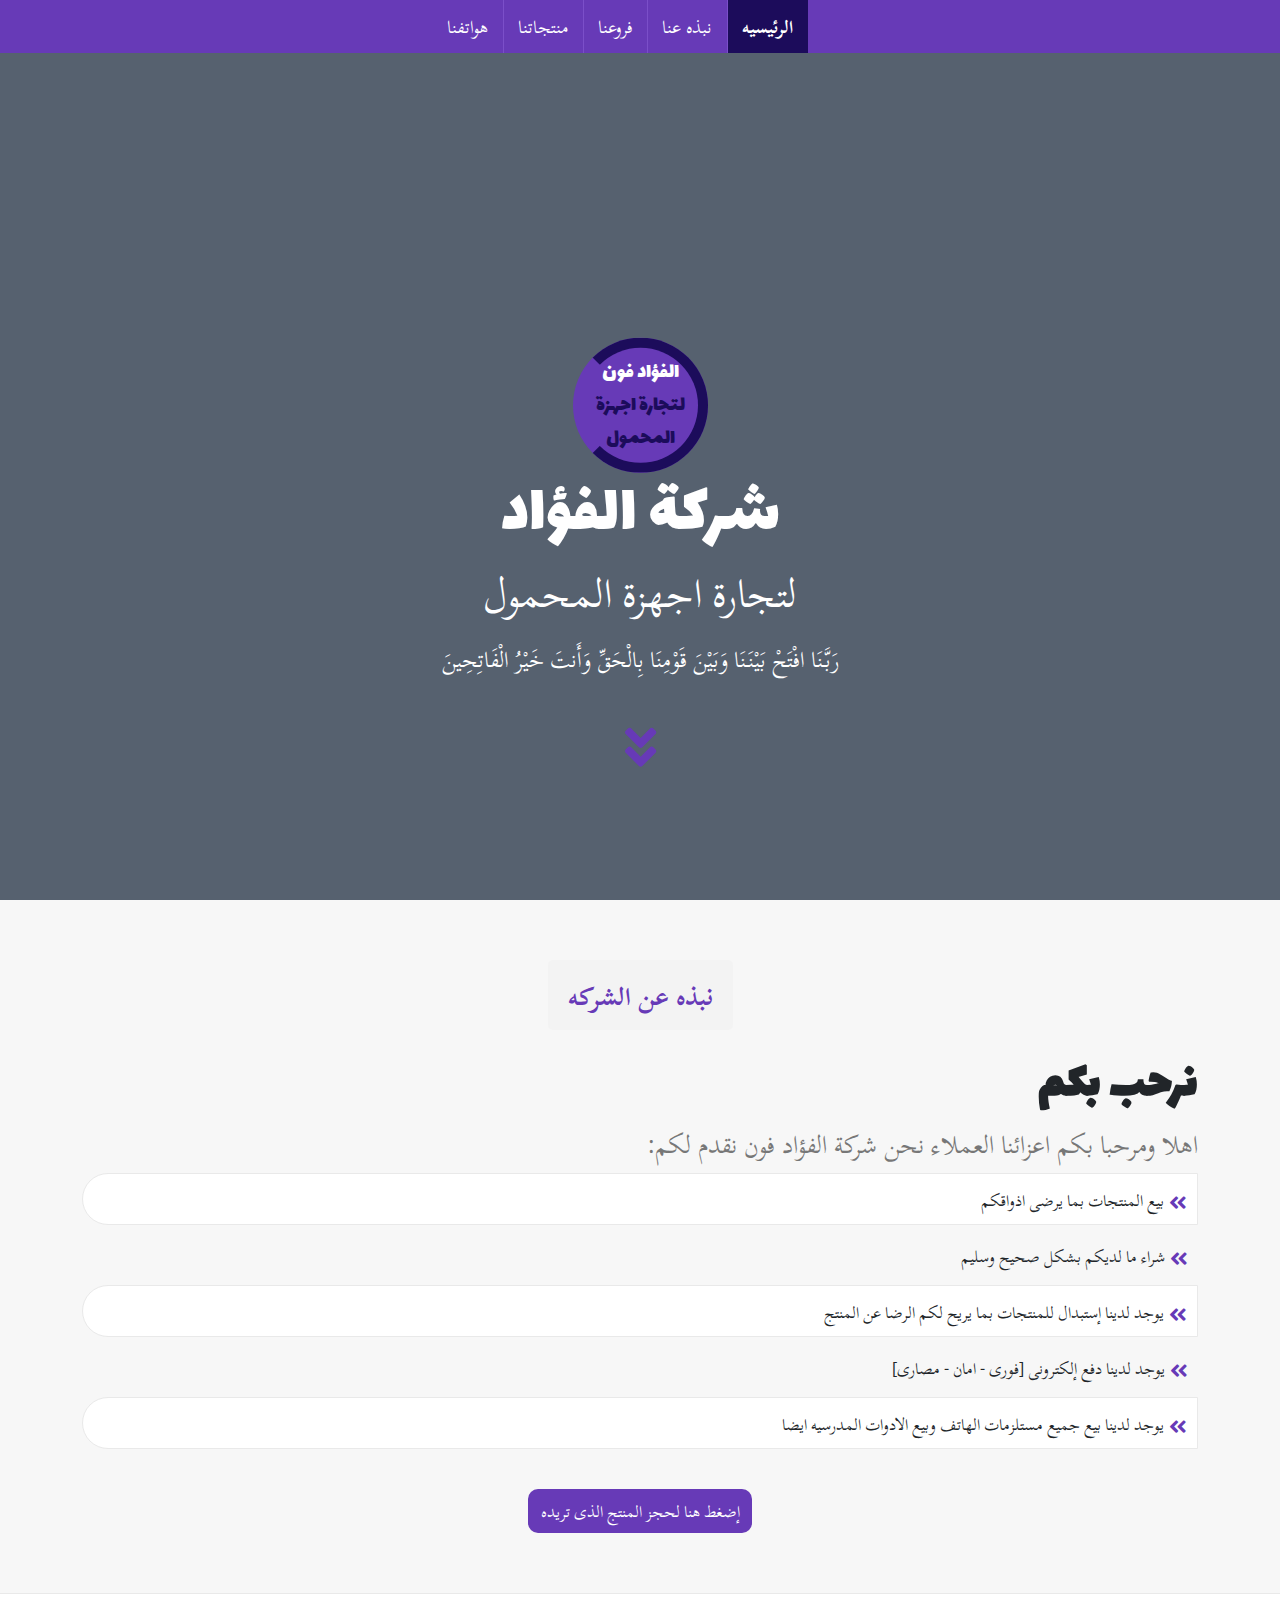
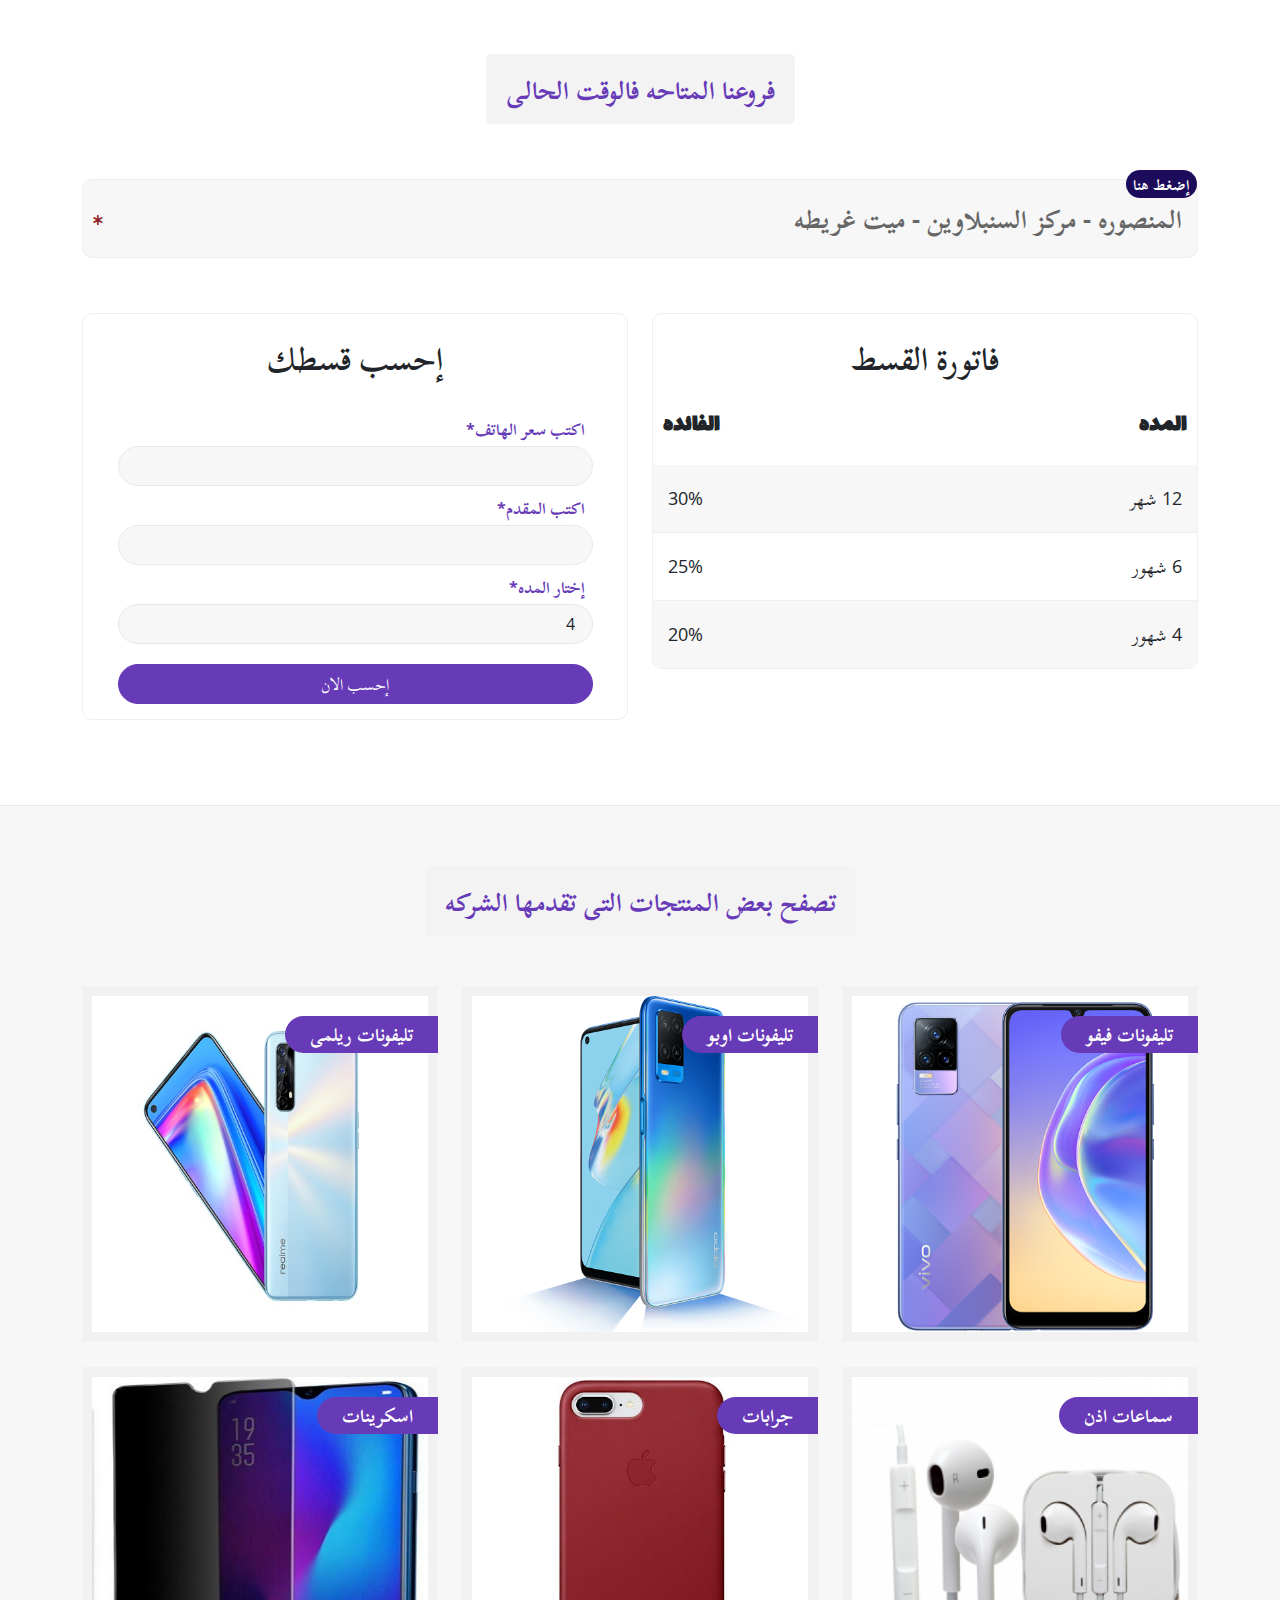
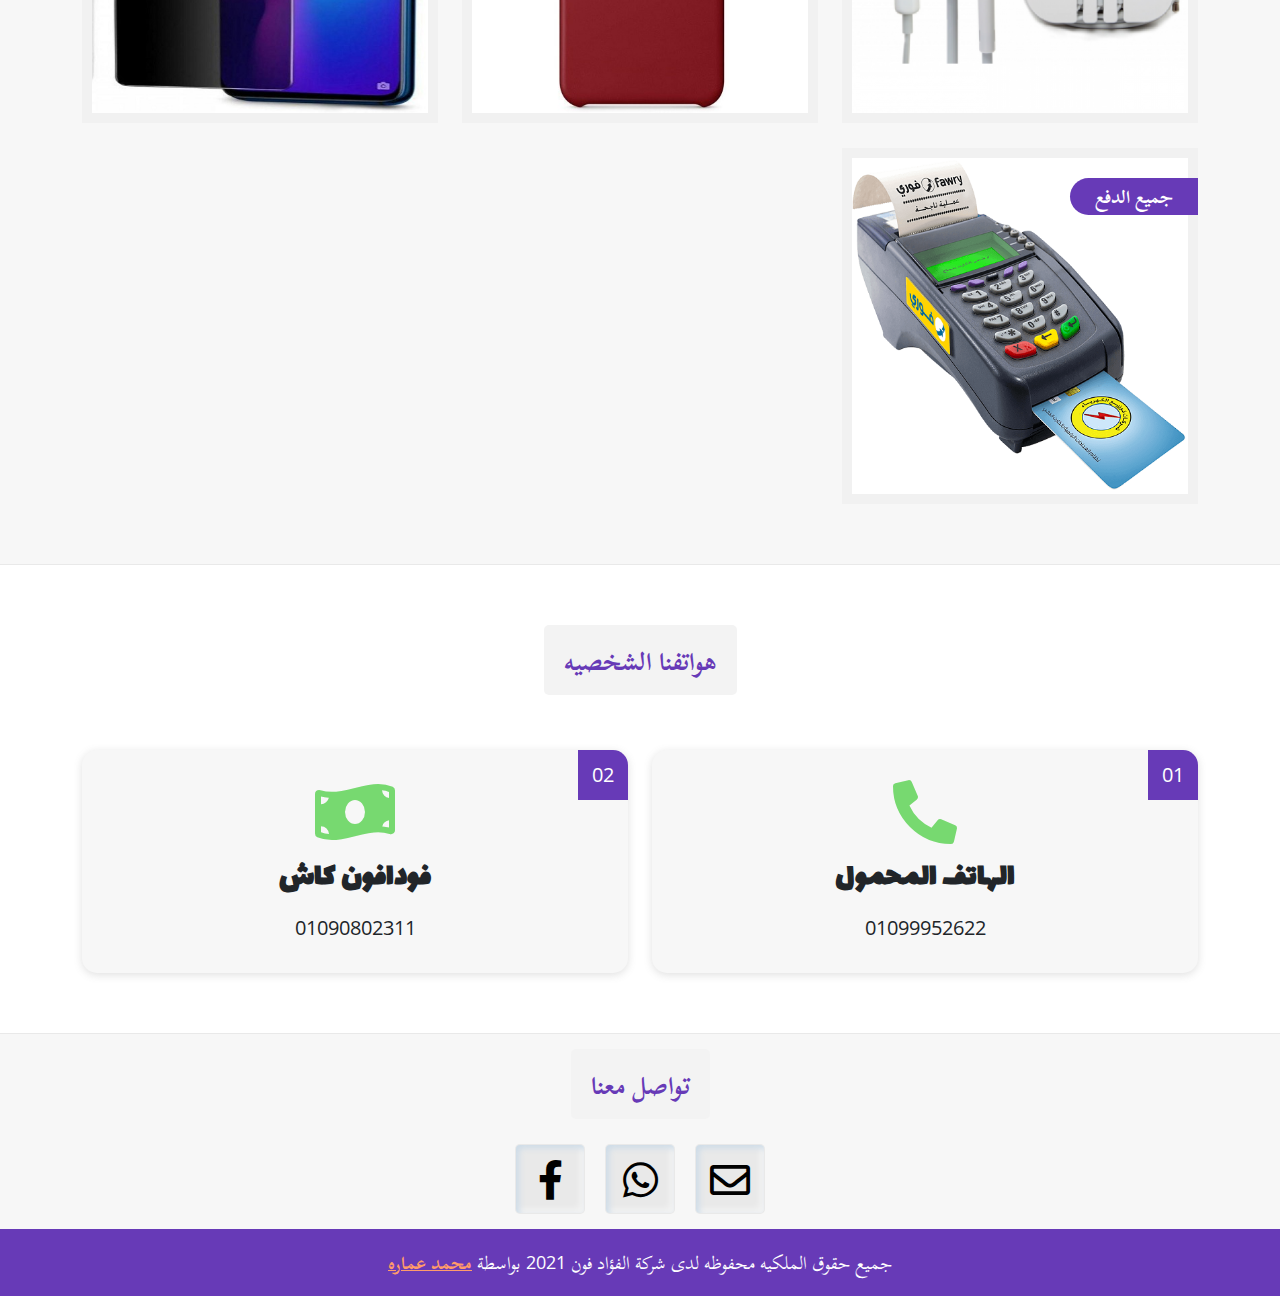
==== index.html @ 946c5b8e "Update index.html" ====
<!DOCTYPE html>
<html lang="en">

<head>
  <meta charset="UTF-8" />
  <meta http-equiv="X-UA-Compatible" content="IE=edge" />
  <meta name="viewport" content="width=device-width, initial-scale=1.0" />
  <title>شركة الفؤاد فون لتجارة اجهزه المحمول</title>
  <link rel="shortcut icon" href="img/logo.jpeg" />
  <!-- Arabic Font -->
  <link rel="stylesheet" href="https://fonts.googleapis.com/css2?family=Lalezar&display=swap" />
  <link rel="stylesheet" href="https://fonts.googleapis.com/css2?family=Scheherazade+New&display=swap" />
  <!-- English Font -->
  <link rel="stylesheet" href="https://fonts.googleapis.com/css2?family=Open+Sans&display=swap" />
  <link rel="stylesheet" href="css/all.css" />
  <link rel="stylesheet" href="css/bootstrap.min.css" />
  <link rel="stylesheet" href="css/style.css" />
  <link rel="stylesheet" href="css/media.css" />
</head>

<body>
  <!-- Start Navbar -->
  <nav class="navbar navbar-expand-lg navbar-dark bg-dark fixed-top">
    <div class="container">
      <button class="navbar-toggler" type="button" data-bs-toggle="collapse" data-bs-target="#navbarNav"
        aria-controls="navbarNav" aria-expanded="false" aria-label="Toggle navigation">
        <span class="navbar-toggler-icon"></span>
      </button>
      <a class="navbar-brand" href="index.php"><img src="img/logo.jpeg" /></a>
      <div class="collapse navbar-collapse" id="navbarNav">
        <ul class="navbar-nav mx-auto">
          <li class="nav-item">
            <a class="nav-link active" href="#home">الرئيسيه</a>
          </li>
          <li class="nav-item">
            <a class="nav-link" href="#about">نبذه عنا</a>
          </li>
          <li class="nav-item">
            <a class="nav-link" href="#branch">فروعنا</a>
          </li>
          <li class="nav-item">
            <a class="nav-link" href="#products">منتجاتنا</a>
          </li>
          <li class="nav-item">
            <a class="nav-link" href="#myphone">هواتفنا</a>
          </li>
        </ul>
      </div>
    </div>
  </nav>
  <!-- End Navbar -->
  <!-- Start Header -->
  <div id="home" class="header">
    <div class="container">
      <div class="info text-center">
        <div class="img-header">
          <div>
            <span>الفؤاد فون</span>
            <span>لتجارة اجهزة المحمول</span>
          </div>
        </div>
        <div class="text-header">
          <h3>شركة الفؤاد</h3>
          <p>لتجارة اجهزة المحمول</p>
          <span>رَبَّنَا افْتَحْ بَيْنَنَا وَبَيْنَ قَوْمِنَا بِالْحَقِّ وَأَنتَ خَيْرُ الْفَاتِحِينَ</span>
        </div>
        <a href="#about" class="go-down">
          <i class="fas fa-angle-double-down fa-2x"></i>
        </a>
      </div>
    </div>
  </div>
  <!-- End Header -->
  <!-- Start About -->
  <div class="about" id="about">
    <div class="container">
      <h2 class="main-heading">نبذه عن الشركه</h2>
      <div class="info-content text-right">
        <h1>نرحب بكم</h1>
        <p>اهلا ومرحبا بكم اعزائنا العملاء نحن شركة الفؤاد فون نقدم لكم:</p>
        <ul class="list-unstyled list-info">
          <li>بيع المنتجات بما يرضى اذواقكم</li>
          <li>شراء ما لديكم بشكل صحيح وسليم</li>
          <li>يوجد لدينا إستبدال للمنتجات بما يريح لكم الرضا عن المنتج</li>
          <li>يوجد لدينا دفع إلكترونى [فورى - امان - مصارى]</li>
          <li>يوجد لدينا بيع جميع مستلزمات الهاتف وبيع الادوات المدرسيه ايضا</li>
        </ul>
      </div>
      <a href="https://docs.google.com/forms/d/e/1FAIpQLSd1qbqi8Q9eZBNMIl7Qrfr753B_49ZrsvoBJMs-j_w_aINzaA/viewform" target="_blank">إضغط هنا لحجز المنتج الذى تريده</a>
    </div>
  </div>
  <!-- End About -->
  <!-- Start Branch -->
  <div class="branch" id="branch">
    <div class="container">
      <h2 class="main-heading">فروعنا المتاحه فالوقت الحالى</h2>
      <div class="link">
        <a href="https://goo.gl/maps/FKFVZFaXJGB1z1bD8" target="_blank">
          <p class="text-right">المنصوره - مركز السنبلاوين - ميت غريطه</p>
        </a>
      </div>
      <div class="price text-center">
        <div class="row">
          <div class="col-xs-12 col-md-6 col-lg-6">
            <div class="box">
              <h2>فاتورة القسط</h2>
              <div class="price-info">
                <p>المده</p>
                <p>الفائده</p>
              </div>
              <div class="datials-info-price">
                <div class="div">
                  <p>12 شهر</p>
                  <p>30%</p>
                </div>
                <div class="div">
                  <p>6 شهور</p>
                  <p>25%</p>
                </div>
                <div class="div">
                  <p>4 شهور</p>
                  <p>20%</p>
                </div>
              </div>
            </div>
          </div>
          <div class="col-xs-12 col-md-6 col-lg-6">
            <div class="box">
              <h2>إحسب قسطك</h2>
              <form class="form" id="load-form">
                <div class="input-resultes">
                  <label>اكتب سعر الهاتف*</label>
                  <input type="text" maxlength="5" id="amount" autocomplete="off" required />
                </div>
                <div class="input-resultes">
                  <label>اكتب المقدم*</label>
                  <input type="text" id="price" autocomplete="off" required />
                </div>
                <div class="input-resultes">
                  <label>إختار المده*</label>
                  <select class="form-select" id="month">
                    <option value="4">4</option>
                    <option value="6">6</option>
                    <option value="12">12</option>
                  </select>
                </div>
                <div class="input-resultes none">
                  <label>الفائده</label>
                  <input type="text" id="rate" value="">
                </div>
                <div class="input-resultes">
                  <input type="submit" onclick="computeResults()" value="إحسب الان" />
                  <span id="msguser"></span>
                  <span id="rate-content"></span>
                </div>
              </form>
            </div>
          </div>
        </div>
      </div>
    </div>
  </div>
  <!-- End Branch -->
  <!-- Start Products -->
  <div class="products" id="products">
    <div class="container">
      <h2 class="main-heading">تصفح بعض المنتجات التى تقدمها الشركه</h2>
      <div class="row">
        <div class="col-xs-12 col-md-6 col-lg-4">
          <a href="vivo.html">
            <div class="box">
              <span>تليفونات فيفو</span>
              <img src="img/pro01.png" />
            </div>
          </a>
        </div>
        <div class="col-xs-12 col-md-6 col-lg-4">
          <a href="oppo.html">
            <div class="box">
              <span>تليفونات اوبو</span>
              <img src="img/pro02.png" />
            </div>
          </a>
        </div>
        <div class="col-xs-12 col-md-6 col-lg-4">
          <div class="box">
            <span>تليفونات ريلمى</span>
            <img src="img/pro03.png" />
          </div>
        </div>
        <div class="col-xs-12 col-md-6 col-lg-4">
          <div class="box">
            <span>سماعات اذن</span>
            <img src="img/pro04.png" />
          </div>
        </div>
        <div class="col-xs-12 col-md-6 col-lg-4">
          <div class="box">
            <span>جرابات</span>
            <img src="img/pro05.png" />
          </div>
        </div>
        <div class="col-xs-12 col-md-6 col-lg-4">
          <div class="box">
            <span>اسكرينات</span>
            <img src="img/pro06.png" />
          </div>
        </div>
        <div class="col-xs-12 col-md-6 col-lg-4">
          <div class="box">
            <span>جميع الدفع</span>
            <img src="img/pro07.png" />
          </div>
        </div>
      </div>
    </div>
  </div>
  <!-- End Products -->
  <!-- Start Myphone -->
  <div class="myphone text-center" id="myphone">
    <div class="container">
      <h2 class="main-heading">هواتفنا الشخصيه</h2>
      <div class="row">
        <div class="col-xs-12 col-md-6 col-lg-6">
          <div class="box">
            <span>01</span>
            <i class="fas fa-phone-alt fa-4x fa-fw"></i>
            <h2>الهاتف المحمول</h2>
            <p>01099952622</p>
          </div>
        </div>
        <div class="col-xs-12 col-md-6 col-lg-6">
          <div class="box">
            <span>02</span>
            <i class="fas fa-money-bill-wave fa-4x fa-fw"></i>
            <h2>فودافون كاش</h2>
            <p>01090802311</p>
          </div>
        </div>
      </div>
    </div>
  </div>
  <!-- End Myphone -->
  <!-- Start Main Social -->
  <div class="contact">
    <div class="container">
      <h2 class="main-heading">تواصل معنا</h2>
      <ul class="list-unstyled social-media">
        <li>
          <a href="https://www.facebook.com/rauan.mobil.7" target="_blank">
            <i class="fab fa-facebook-f fa-fw"></i>
          </a>
        </li>
        <li>
          <a href="https://wa.me/0201090802311" target="_blank">
            <i class="fab fa-whatsapp fa-fw"></i>
          </a>
        </li>
        <li>
          <a href="mailto:elfouadphone2021@gmail.com" target="_blank">
            <i class="far fa-envelope fa-fw"></i>
          </a>
        </li>
      </ul>
    </div>
  </div>
  <!-- End Main Social -->
  <!-- Start Footer -->
  <div class="footer">
    <div class="container">
      <div class="copyright text-center">
        جميع حقوق الملكيه محفوظه لدى شركة الفؤاد فون 2021
        <span>بواسطة 
          <a href="https://www.facebook.com/mii.ddo.77/" target="_blank">محمد عماره</a>
        </span>
      </div>
    </div>
  </div>
  <!-- End Footer -->
  <script src="js/bootstrap.min.js"></script>
  <script src="js/javascript.js"></script>
</body>

</html>
---- css/style.css ----
/* Start Rulze */

* {
  box-sizing: border-box
}

body {
  font-family: 'Open Sans', 'Scheherazade New';
  direction: rtl
}

html {
  scroll-behavior: smooth
}

body::-webkit-scrollbar {
  width: 10px
}

body::-webkit-scrollbar-track {
  background: var(--bg-scroll)
}

body::-webkit-scrollbar-thumb {
  background-color: var(--main-color);
  border-radius: 3px
}

:root {
  --main-color: #673ab7;
  --bg-scroll: #1C0C5B;
}

::selection {
  background-color: var(--main-color);
  color: #fff
}

.main-heading {
  font-weight: bold;
  width: fit-content;
  margin: 0 auto 25px;
  font-size: 25px;
  padding: 20px;
  border-radius: 5px;
  color: var(--main-color);
  background: #f3f3f3
}

/* End Rulze */

/* Start Navbar */

.navbar {
  background: var(--main-color) !important;
  padding: 0 !important;
  font-size: 25px
}

.navbar .navbar-brand {
  margin-right: 0;
  display: none
}

.navbar .navbar-brand img {
  max-width: 40px;
  display: block;
  border-radius: 50px;
  border: 3px solid #fff
}

.navbar .navbar-nav .nav-link {
  color: #fff;
  position: relative;
  font-size: 18px;
  padding: 13px 15px
}

.navbar .navbar-nav .nav-item:not(:last-child) .nav-link::before {
  content: '';
  position: absolute;
  top: 0;
  left: 0;
  width: 1px;
  height: 100%;
  background: #7b4fc9
}

.navbar .navbar-nav .nav-link:hover,
.navbar .navbar-nav .nav-link.active {
  color: #fff;
  background-color: var(--bg-scroll);
  font-weight: bold
}

.navbar .navbar-toggler {
  box-shadow: none !important;
  border: 2px solid #fff
}

/* End Navbar */

/* Start Header */

.header {
  background-size: cover;
  height: 100vh;
  position: relative;
  animation: ch-background 15s linear infinite
}

@keyframes ch-background {
  0%, 100% {
    background: url('../img/ban01.jpg') fixed
  }
  50% {
    background: url('../img/ban02.jpg') fixed
  }
  75% {
    background: url('../img/ban03.jpg') fixed
  }
}

.header::before {
  content: '';
  position: absolute;
  top: 0;
  height: 100%;
  left: 0;
  width: 100%;
  background: rgba(44, 57, 75, .8)
}

.header .info {
  position: absolute;
  top: 60%;
  left: 50%;
  width: 100%;
  transform: translate(-50%, -60%);
  color: #fff
}

.header .info .img-header {
  position: relative;
  width: 135px;
  height: 135px;
  margin: auto;
  display: flex;
  justify-content: center;
  align-items: center;
}

.header .info .img-header > div {
  border-radius: 50%;
  padding: 10px;
  display: flex;
  justify-content: center;
  align-items: center;
  flex-direction: column;
  height: 100%;
  background: var(--main-color);
  font-family: 'Lalezar';
  font-size: 22px
}

.header .info .img-header > div span:last-child {
  color: var(--bg-scroll)
}

.header .info .img-header::before {
  content: ' ';
  position: absolute;
  top: 0;
  right: 0;
  width: 100%;
  height: 100%;
  border: 10px solid var(--bg-scroll);
  border-left-color: transparent;
  border-radius: 80px;
  animation-name: spin;
  animation-iteration-count: infinite;
  animation-duration: 2s;
  animation-timing-function: linear
}

@keyframes spin {
  to {
    transform: rotate(360deg)
  }
}

.header .info .text-header h3 {
  font-size: 70px;
  margin: 0;
  margin-bottom: 5px;
  font-family: 'Lalezar'
}

.header .info .text-header p {
  font-size: 40px;
  margin: 0 0 20px
}

.header .info .text-header span {
  font-size: 22px
}

.header .info .go-down {
  position: absolute;
  bottom: -100px;
  left: 50%;
  color: var(--main-color);
  transform: translateX(-50%);
  font-size: 25px
}

.header .info .go-down i {
  position: relative;
  animation: up-and-down 2s infinite
}

@keyframes up-and-down {
  0%, 10%, 20%, 30%,
  50%, 80%, 100% {
    transform: translateY(0)
  }
  40%, 60% {
    transform: translateY(-15px)
  }
}

/* End Header */

/* Start About */

.about {
  padding: 60px 0;
  background: #f7f7f7;
  border-bottom: 1px solid #e9e9e9
}

.about .info-content {
  margin: 25px 0
}

.about .info-content h1 {
  font-weight: bold;
  font-family: 'Lalezar';
  margin: 0;
  margin-bottom: 10px;
  font-size: 50px
}

.about .info-content p {
  margin: 0;
  margin-bottom: 10px;
  color: #777;
  font-size: 25px
}

.about .info-content .list-info {
  padding: 0;
  margin: 0
}

.about .info-content .list-info li {
  padding: 10px 15px;
  margin: 5px 0;
  position: relative
}

.about .info-content .list-info li:nth-child(odd) {
  background: #fff;
  border: 1px solid #e9e9e9;
  border-radius: 50px 0 0 50px
}

.about .info-content .list-info li::before {
  content: "\f100";
  font-family: "Font Awesome 5 Free";
  font-weight: bold;
  color: var(--main-color);
  font-size: 20px;
  position: relative;
  top: 4px;
  left: 5px
}

.about a {
  text-decoration: none;
  background: var(--main-color);
  border: 0;
  padding: 10px 0;
  outline: none;
  width: 20%;
  margin: 40px auto 0;
  color: #fff;
  border-radius: 10px;
  transition: .7s;
  display: block;
  text-align: center
}

.about a:hover {
  background: var(--bg-scroll)
}

/* End About */

/* Start Bransh */

.branch {
  padding: 60px 0;
  border-bottom: 1px solid #e9e9e9
}

.branch .link p::before {
  content: "\f069";
  font-family: "Font Awesome 5 Free";
  font-weight: 900;
  color: #911F27;
  position: absolute;
  top: 33px;
  left: 10px;
  font-size: 10px
}

.branch .link p::after {
  content: "إضغط هنا";
  color: #000;
  background: var(--bg-scroll);
  position: absolute;
  top: -10px;
  right: 0;
  font-size: 15px;
  color: #fff;
  padding: 3px 7px;
  border-radius: 50px
}

.branch .link a {
  text-decoration: none;
  color: #666
}

.branch .link p {
  background: #f7f7f7;
  padding: 20px 15px;
  font-size: 25px;
  font-weight: bold;
  border: 1px solid #efefef;
  border-radius: 10px;
  margin: 55px 0;
  position: relative;
  cursor: pointer
}

.branch .price .box {
  margin-bottom: 25px
}

.branch .price .box h2 {
  font-weight: 600;
  margin: 0 auto 30px;
  width: fit-content
}

.branch .price .box {
  border: 1px solid #efefef;
  padding: 25px 0 0;
  border-radius: 10px;
  overflow: hidden
}

.branch .price .box .price-info {
  display: flex;
  justify-content: space-between
}

.branch .price .box .price-info p {
  font-weight: bold;
  font-family: 'Lalezar';
  margin: 0;
  margin-bottom: 20px;
  font-size: 25px;
  padding: 0 10px
}

.branch .price .box .datials-info-price .div {
  display: flex;
  justify-content: space-between;
  align-items: center;
  border-bottom: 1px solid #efefef;
  padding: 20px 15px
}

.branch .price .box .datials-info-price .div:nth-child(odd) {
  background: #f7f7f7
}

.branch .price .box .datials-info-price .div:last-child {
  border: 0
}

.branch .price .box .datials-info-price .div p {
  margin: 0;
  font-size: 18px
}

.branch .price .box .form {
  padding: 10px 0 5px
}

.branch .price .box .form p {
  margin: 0;
  margin-bottom: 10px
}

.branch .price .box .form .input-resultes {
  max-width: 500px;
  margin: auto
}

.branch .price .box .form label {
  display: block;
  font-weight: bold;
  color: var(--main-color);
  text-align: right;
  margin: 0 20px 5px 0
}

.branch .price .box .form input[type="text"],
.branch .price .box .form select {
  background: #f7f7f7;
  border: 1px solid #e9e9e9;
  caret-color: var(--bg-scroll);
  padding: 7px 17px;
  outline: none;
  width: 95%;
  margin: 0 auto 10px;
  box-shadow: none;
  border-radius: 50px
}

.branch .price .box .form select {
  cursor: pointer
}

.branch .price .box .form .none {
  display: none
}

.branch .price .box .form input[type="submit"] {
  background: var(--main-color);
  border: 1px solid var(--main-color);
  padding: 7px 15px;
  outline: none;
  width: 95%;
  margin: 10px auto 5px;
  color: #fff;
  border-radius: 50px
}

.branch .price .box .form span {
  display: block;
  margin-bottom: 5px;
  color: #B91646;
  font-weight: bold
}

/* End Bransh */

/* Start Products */

.products {
  padding: 60px 0;
  background: #f7f7f7;
  border-bottom: 1px solid #e9e9e9
}

.products .box {
  background: #f1f1f1;
  padding: 10px;
  margin: 25px 0 0;
  position: relative;
  z-index: 1;
  overflow: hidden
}

.products .box span {
  position: absolute;
  top: 30px;
  right: 0;
  padding: 5px 25px;
  background: var(--main-color);
  color: #fff;
  font-weight: bold;
  font-size: 18px;
  border-radius: 50px 0 0 50px
}

.products .box::before {
  content: "";
  position: absolute;
  top: 50%;
  left: 50%;
  transform: translate(-50%, -50%);
  width: 0;
  height: 0;
  background: rgba(255, 255, 255, 0.2);
  transition: .7s;
  cursor: pointer
}

.products .box:hover::before {
  width: 200%;
  height: 200%
}

.products .box img {
  max-width: 100%
}

/* End Products */

/* Start Myphome */

.myphone {
  padding: 60px 0;
  border-bottom: 1px solid #e9e9e9
}

.myphone .box {
  background: #f7f7f7;
  box-shadow: rgba(99, 99, 99, 0.2) 0px 2px 8px 0px;
  position: relative;
  z-index: 1;
  padding: 30px;
  overflow: hidden;
  border-radius: 15px;
  cursor: pointer;
  margin-top: 30px
}

.myphone .box::before {
  content: "";
  position: absolute;
  top: 50%;
  left: 50%;
  transform: translate(-50%, -50%);
  width: 0;
  height: 0;
  background: #fff;
  z-index: -1;
  transition: .7s
}

.myphone .box:hover::before {
  width: 200%;
  height: 200%
}

.myphone .box span {
  position: absolute;
  top: 0;
  right: 0;
  width: 50px;
  height: 50px;
  display: flex;
  justify-content: center;
  align-items: center;
  background: var(--main-color);
  color: #fff;
  font-size: 20px
}

.myphone .box i {
  color: #77D970
}

.myphone .box h2 {
  margin: 15px 0 0;
  font-weight: bold;
  font-family: 'Lalezar'
}

.myphone .box p {
  margin: 15px 0 0;
  font-size: 20px
}

/* End Myphome */

/* Start Main Social */

.contact {
  padding: 15px 0;
  background: #f7f7f7
}

.contact .social-media {
  padding: 0;
  margin: 0;
  display: flex;
  justify-content: center;
  align-items: center;
  flex-direction: row-reverse
}

.contact .social-media li {
  width: 70px;
  height: 70px;
  line-height: 70px;
  border-radius: 5px;
  text-align: center;
  font-size: 40px;
  cursor: pointer;
  background: #e9e9e9;
  box-shadow: rgb(204, 219, 232) 3px 3px 6px 0px inset,
  rgba(255, 255, 255, 0.5) -3px -3px 6px 1px inset;
  position: relative;
  margin: 0 10px;
  transition: .7s;
  border: 1px solid transparent
}

.contact .social-media li:first-child:hover {
  border: 1px solid #1877f2
}

.contact .social-media li:nth-child(2):hover {
  border: 1px solid #128c7e
}

.contact .social-media li:last-child:hover {
  border: 1px solid #fbbc04
}

.contact .social-media li a {
  text-decoration: none;
  color: #000
}

/* End Main Social */

/* Start Footer */

.footer {
  background: var(--main-color);
  color: #fff;
  padding: 20px 0;
  font-size: 18px
}

.footer .copyright span a {
  color: #FF9B6A;
  font-weight: bold
}

/* End Footer */

/* Start Back Home Page */

.homepage {
  display: flex;
  justify-content: center;
  align-items: center;
  background: var(--main-color);
  width: 60px;
  height: 60px;
  color: #fff !important;
  border-radius: 50px;
  position: fixed;
  top: 50px;
  left: 20px;
  text-decoration: none;
  font-size: 25px;
  border: 2px dotted #fff
}

/* End Back Home Page */

.phone-section {
  padding: 40px 0
}

.phone-section .full-squer {
  margin: 30px 0;
  padding: 0;
  font-size: 20px
}

.phone-section .full-squer li:first-child i {
  color: #2FDD92
}

.phone-section .full-squer li:last-child i {
  color: #e9e9e9
}

.phone-section .box {
  display: flex;
  justify-content: flex-start;
  align-items: center;
  border: 2px solid #e9e9e9;
  margin-bottom: 10px;
  box-shadow: rgba(0, 0, 0, 0.16) 0px 1px 4px
}

.phone-section .box.green {
  border: 2px solid #2FDD92
}

.phone-section .box .img-box img {
  width: 128px;
  max-width: 100%
}

.phone-section .box .content-box h4 {
  margin: 0;
  margin-bottom: 5px;
  font-weight: bold
}

.phone-section .box .content-box p {
  margin: 0;
  margin-bottom: 5px;
  color: #777
}

.phone-section .box .content-box span {
  color: #888
}
---- css/media.css ----
/* Smart Phones And Tablets */
@media (max-width:768px) {
  .navbar {
    padding: 3px 0 !important;
  }

  .navbar .navbar-brand {
    display: block
  }

  .navbar .navbar-nav {
    margin: 10px 0;
    padding: 0;
    text-align: center
  }

  .navbar .navbar-nav .nav-link {
    margin: 5px 0;
    padding-right: 10px;
    border-radius: 50px
  }

  .navbar .navbar-nav .nav-link::before {
    display: none
  }

  .header .info h3 {
    font-size: 70px
  }

  .main-heading {
    text-align: center;
    font-size: 20px
  }

  .about .info-content p {
    font-size: 21px
  }

  .about a {
    width: 70%
  }

  .branch p {
    font-size: 20px;
    text-align: center
  }

  .branch p::before {
    top: 30px
  }

  .branch .link p {
    font-size: 17px
  }
  
  .branch .link p::before {
    top: 28px
  }
}

/* Small Screen */
@media (min-width:769px) and (max-width:991px) {
  .navbar {
    padding: 3px 0 !important;
  }

  .navbar .navbar-brand {
    display: block
  }

  .navbar .navbar-nav {
    margin: 10px 0;
    padding: 0;
    text-align: center
  }

  .navbar .navbar-nav .nav-link {
    margin: 5px 0;
    padding-right: 10px;
    border-radius: 50px
  }

  .navbar .navbar-nav .nav-link::before {
    display: none
  }

  .header .info h3 {
    font-size: 70px
  }

  .header .info .text-header p {
    font-size: 50px
  }

  .about a {
    width: 40%
  }
}

/* Medium Screen */
@media (min-width:992px) and (max-width:1199px) {}
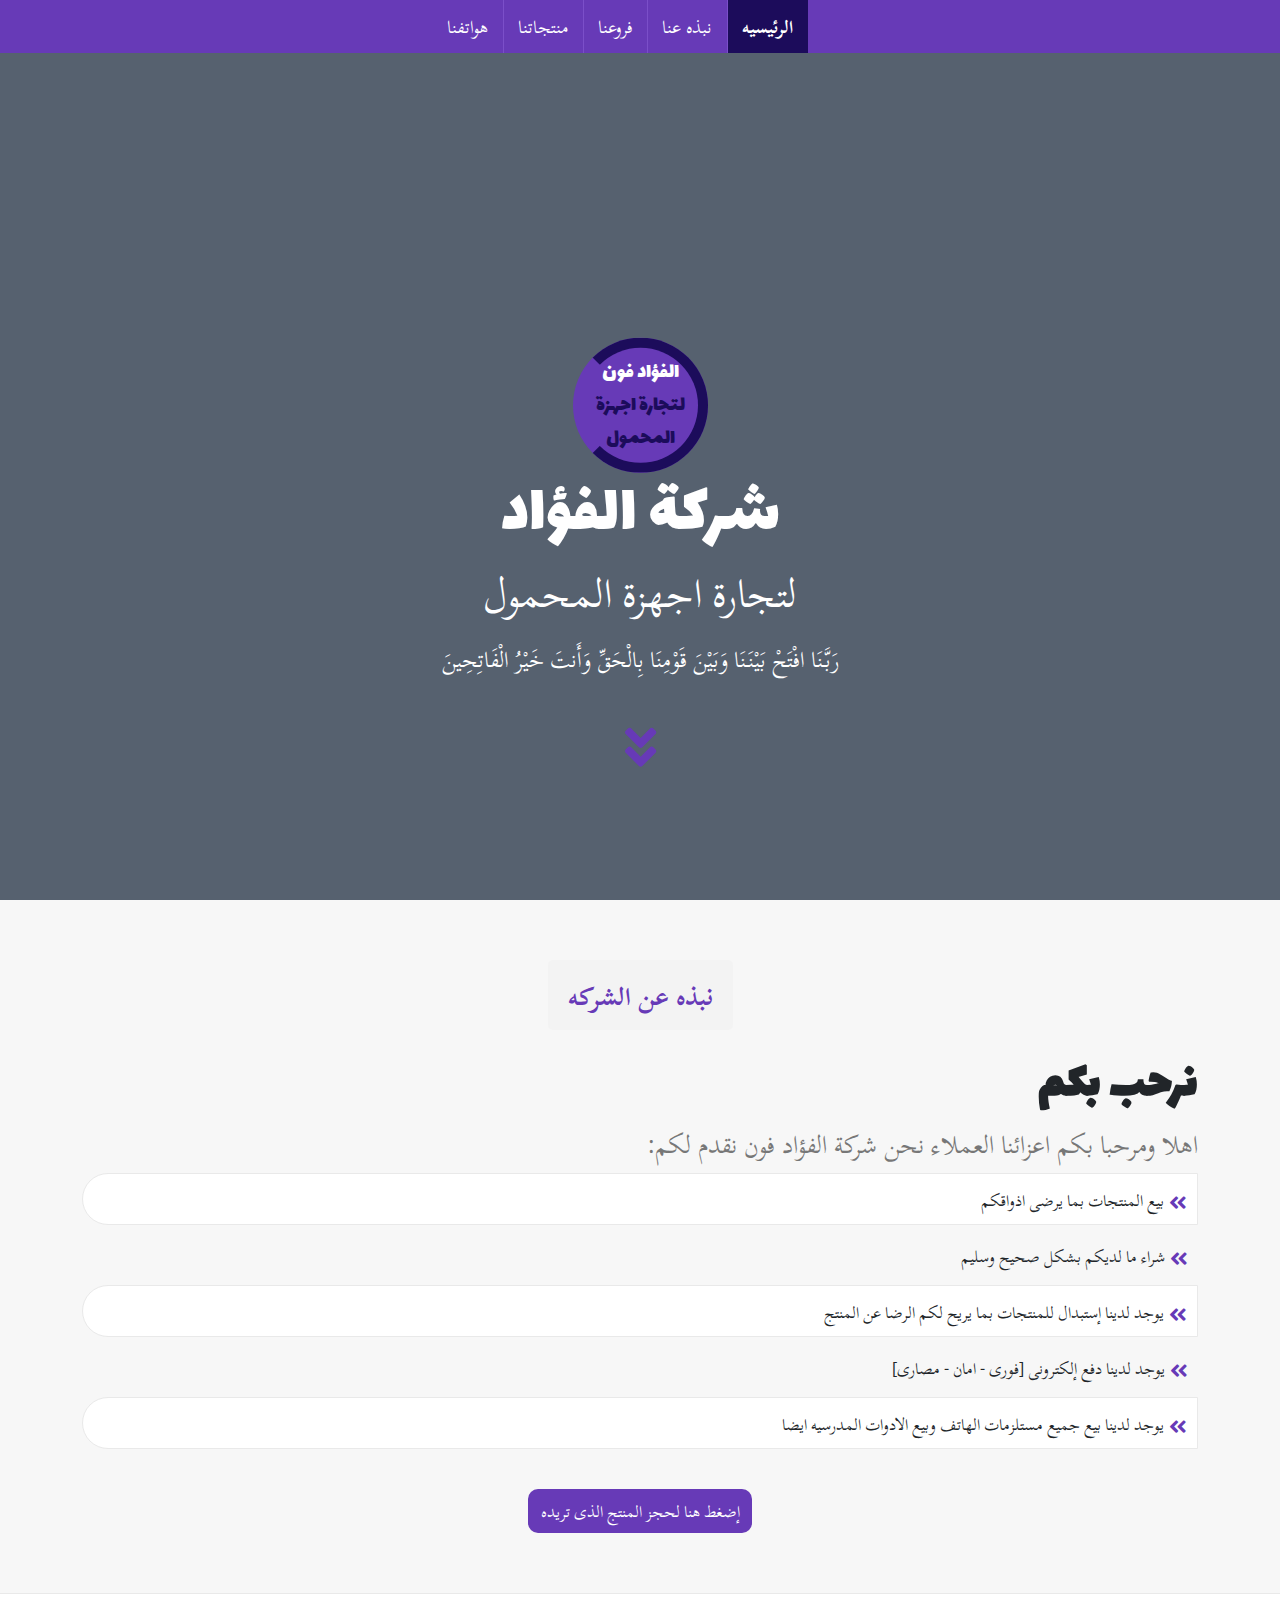
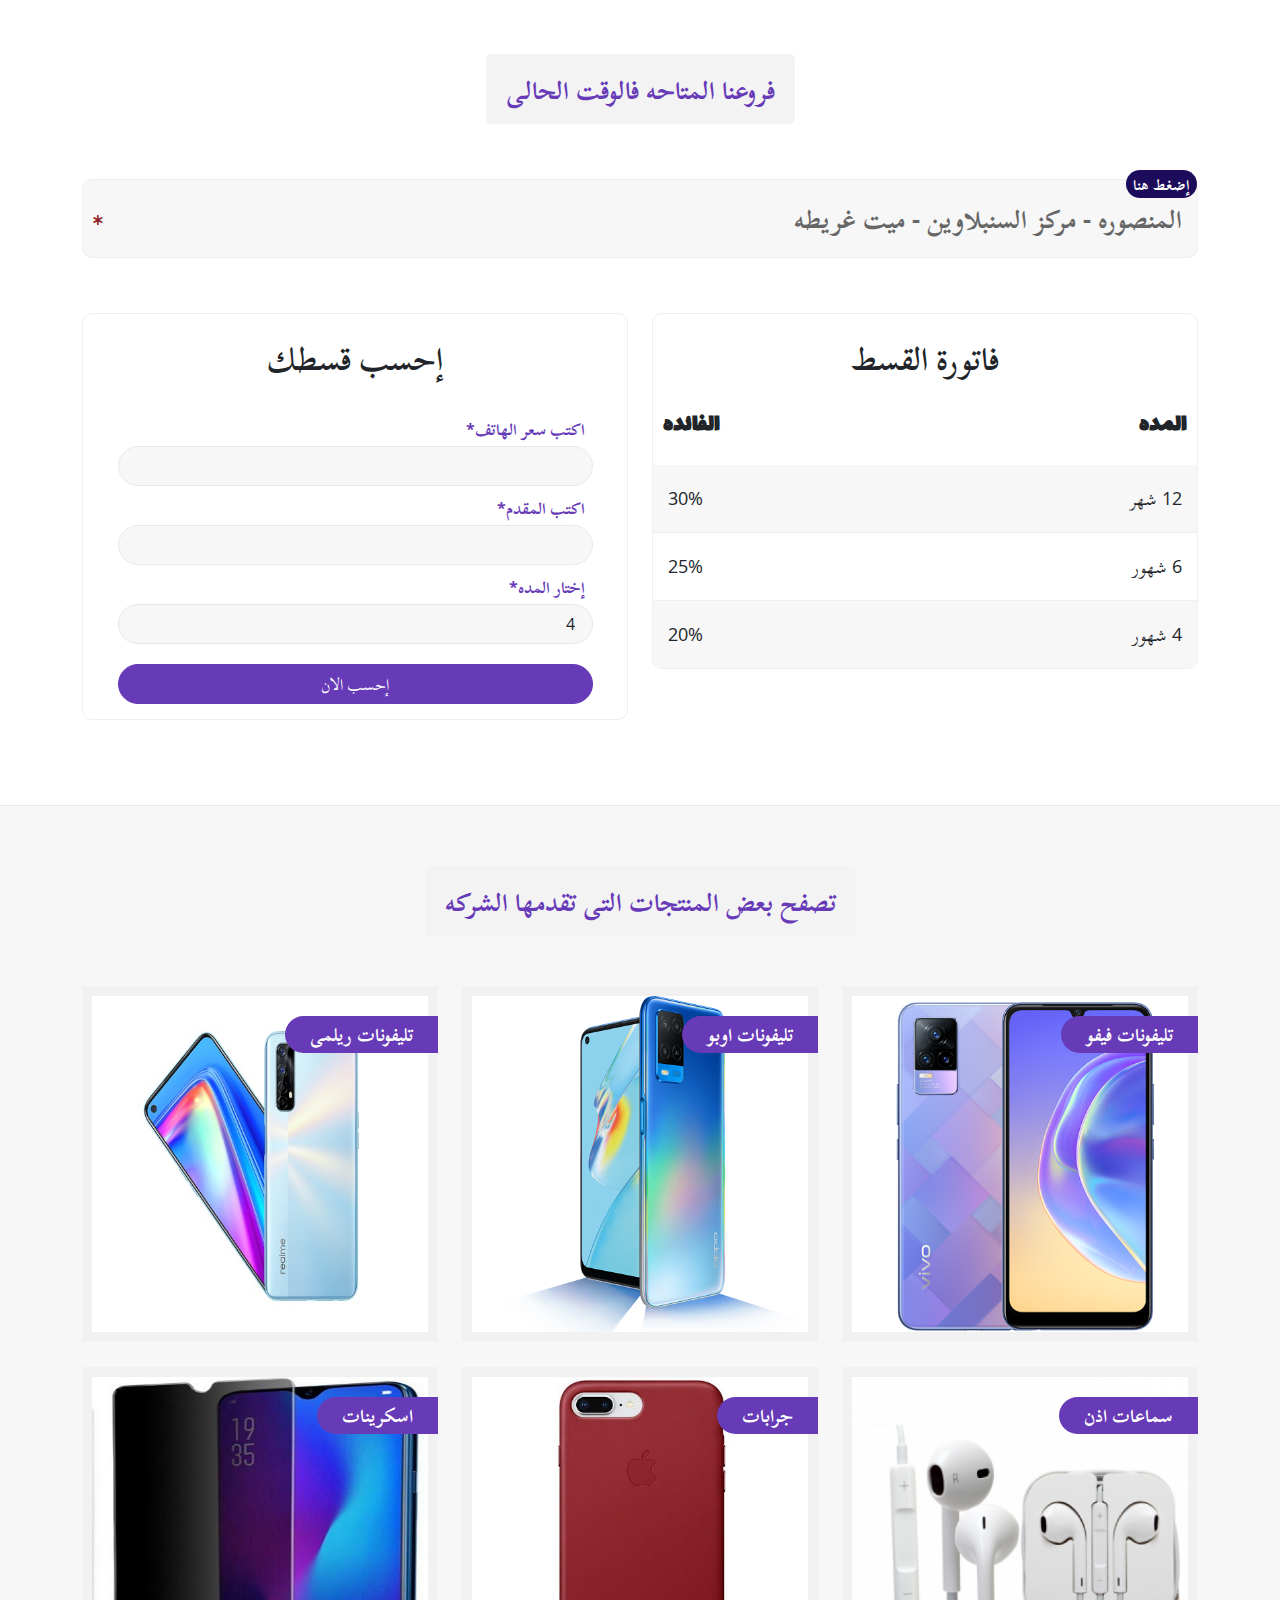
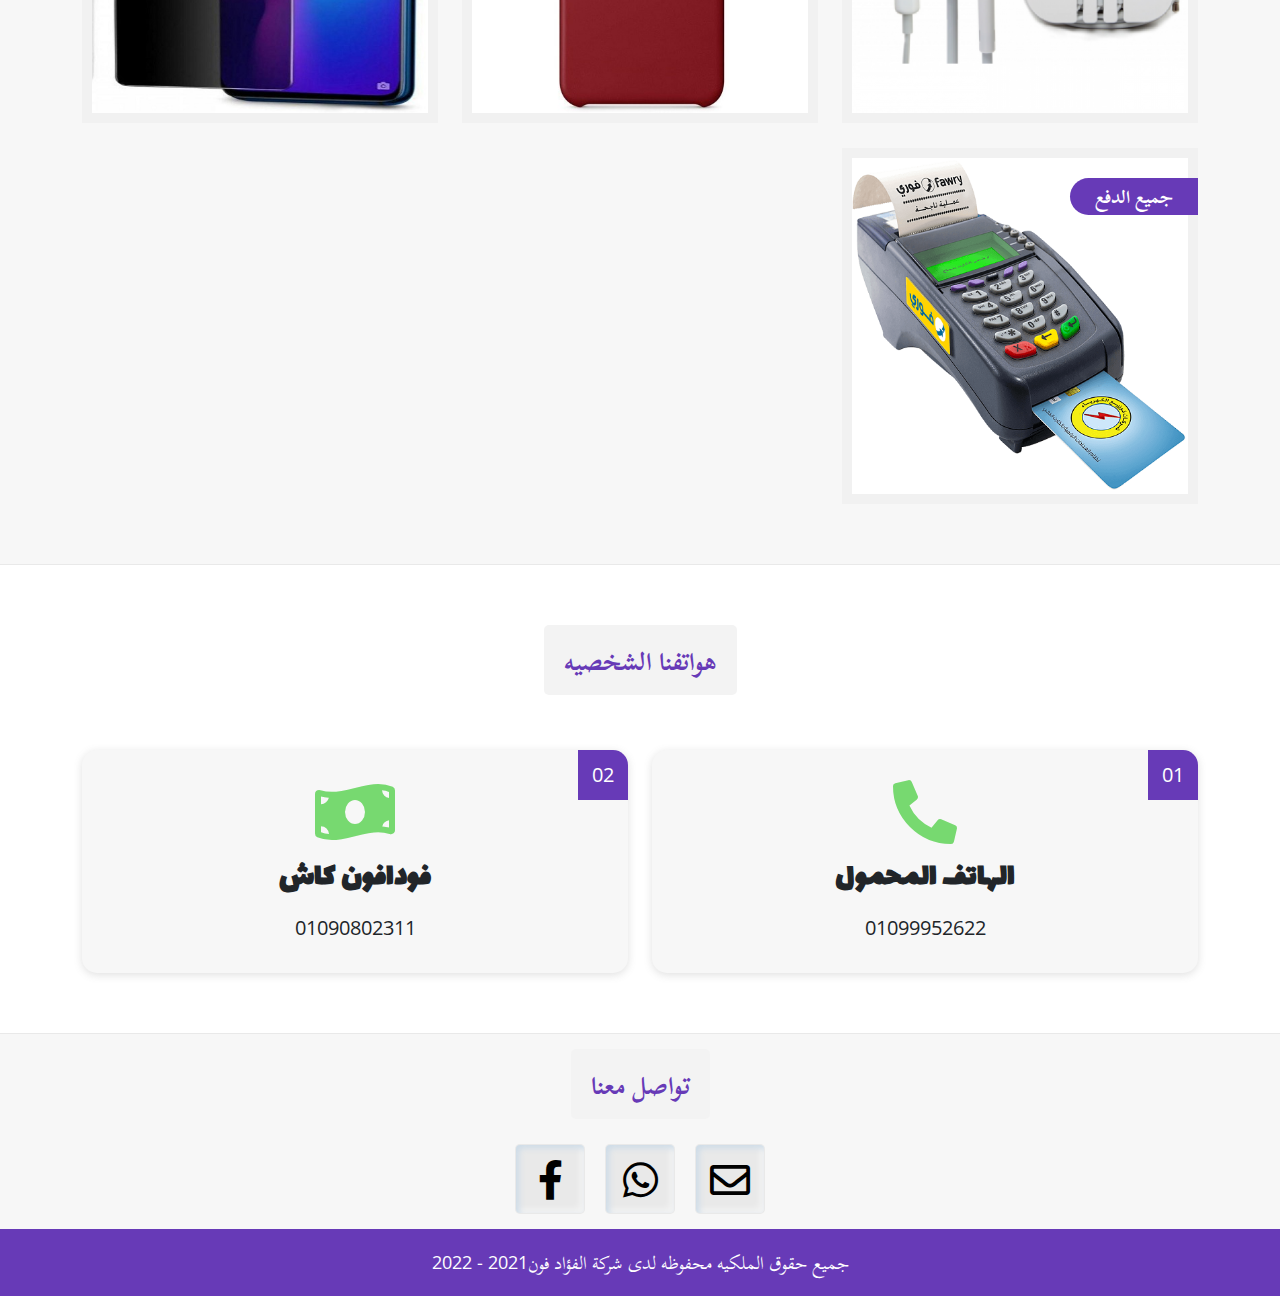
==== commit 9ede0088: "Update index.html" ====
--- a/index.html
+++ b/index.html
@@ -269,10 +269,7 @@
   <div class="footer">
     <div class="container">
       <div class="copyright text-center">
-        جميع حقوق الملكيه محفوظه لدى شركة الفؤاد فون 2021
-        <span>بواسطة 
-          <a href="https://www.facebook.com/mii.ddo.77/" target="_blank">محمد عماره</a>
-        </span>
+        جميع حقوق الملكيه محفوظه لدى شركة الفؤاد فون2021 - 2022
       </div>
     </div>
   </div>
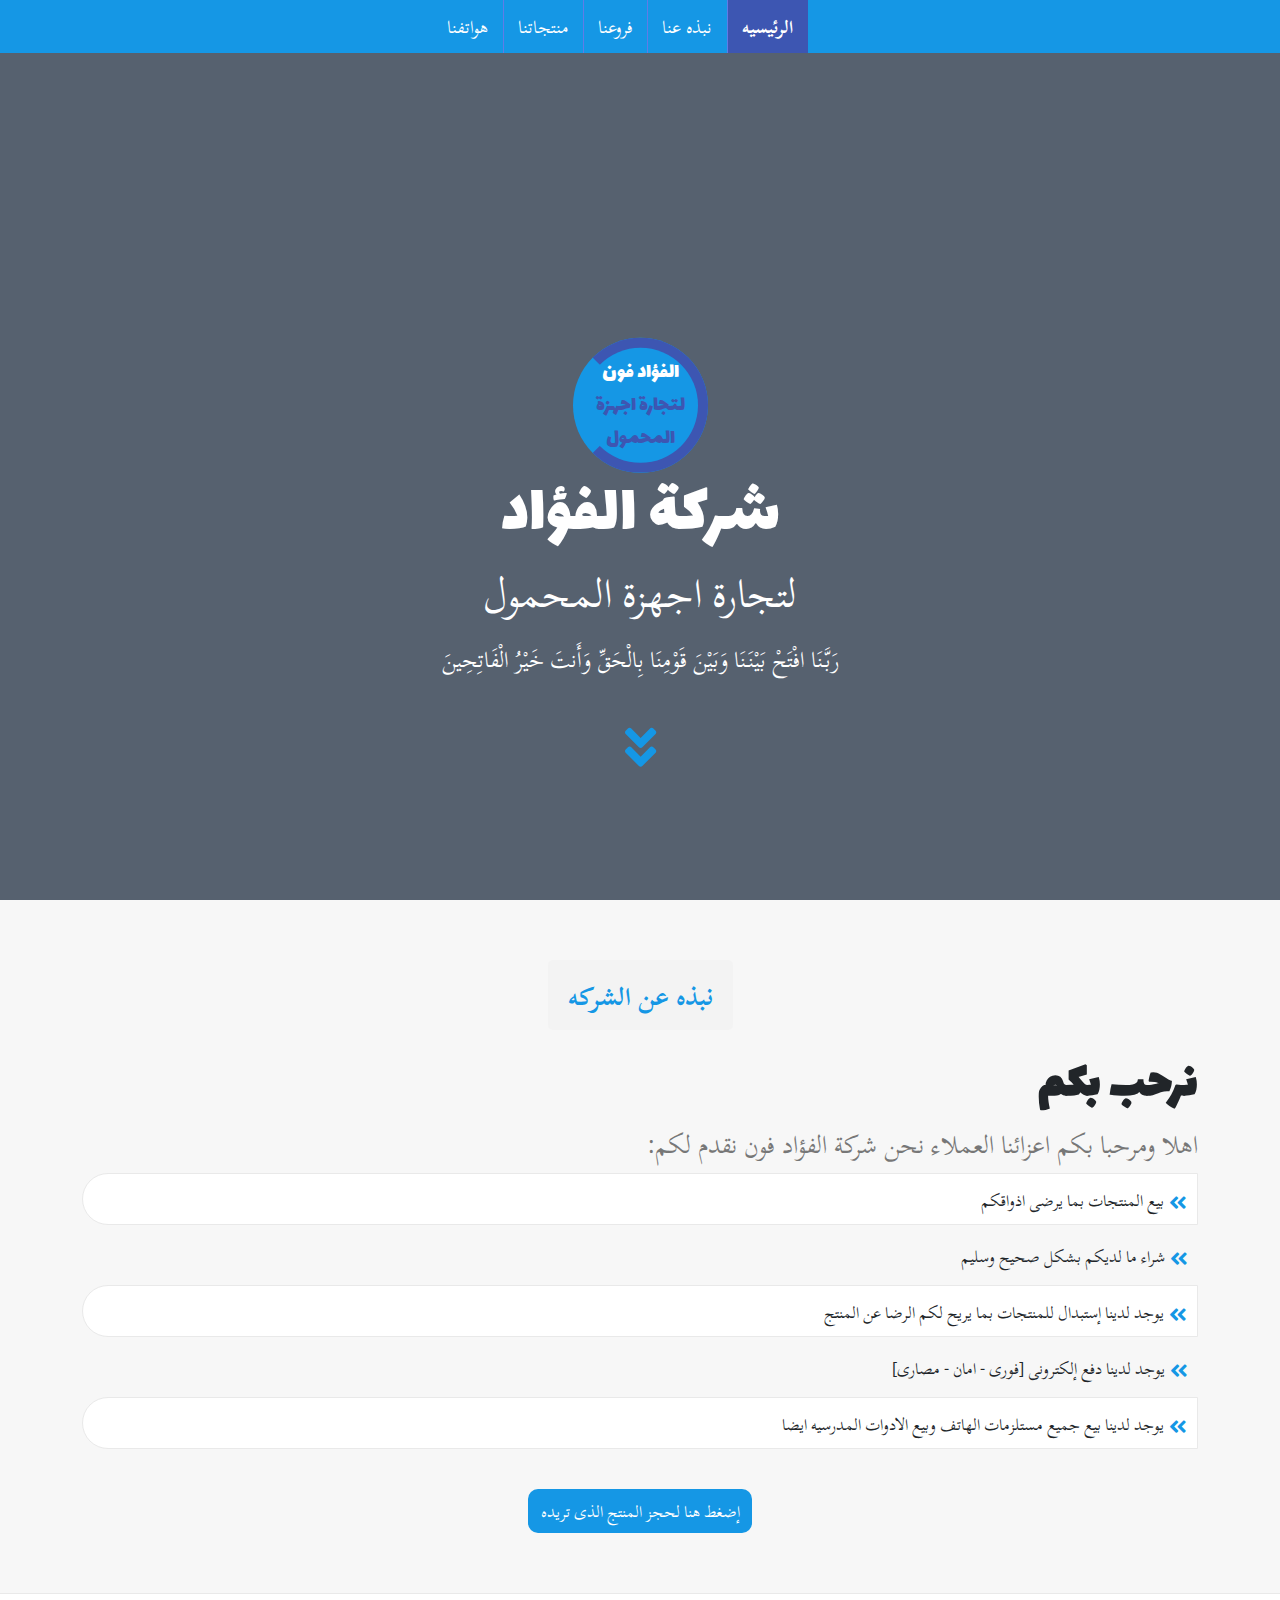
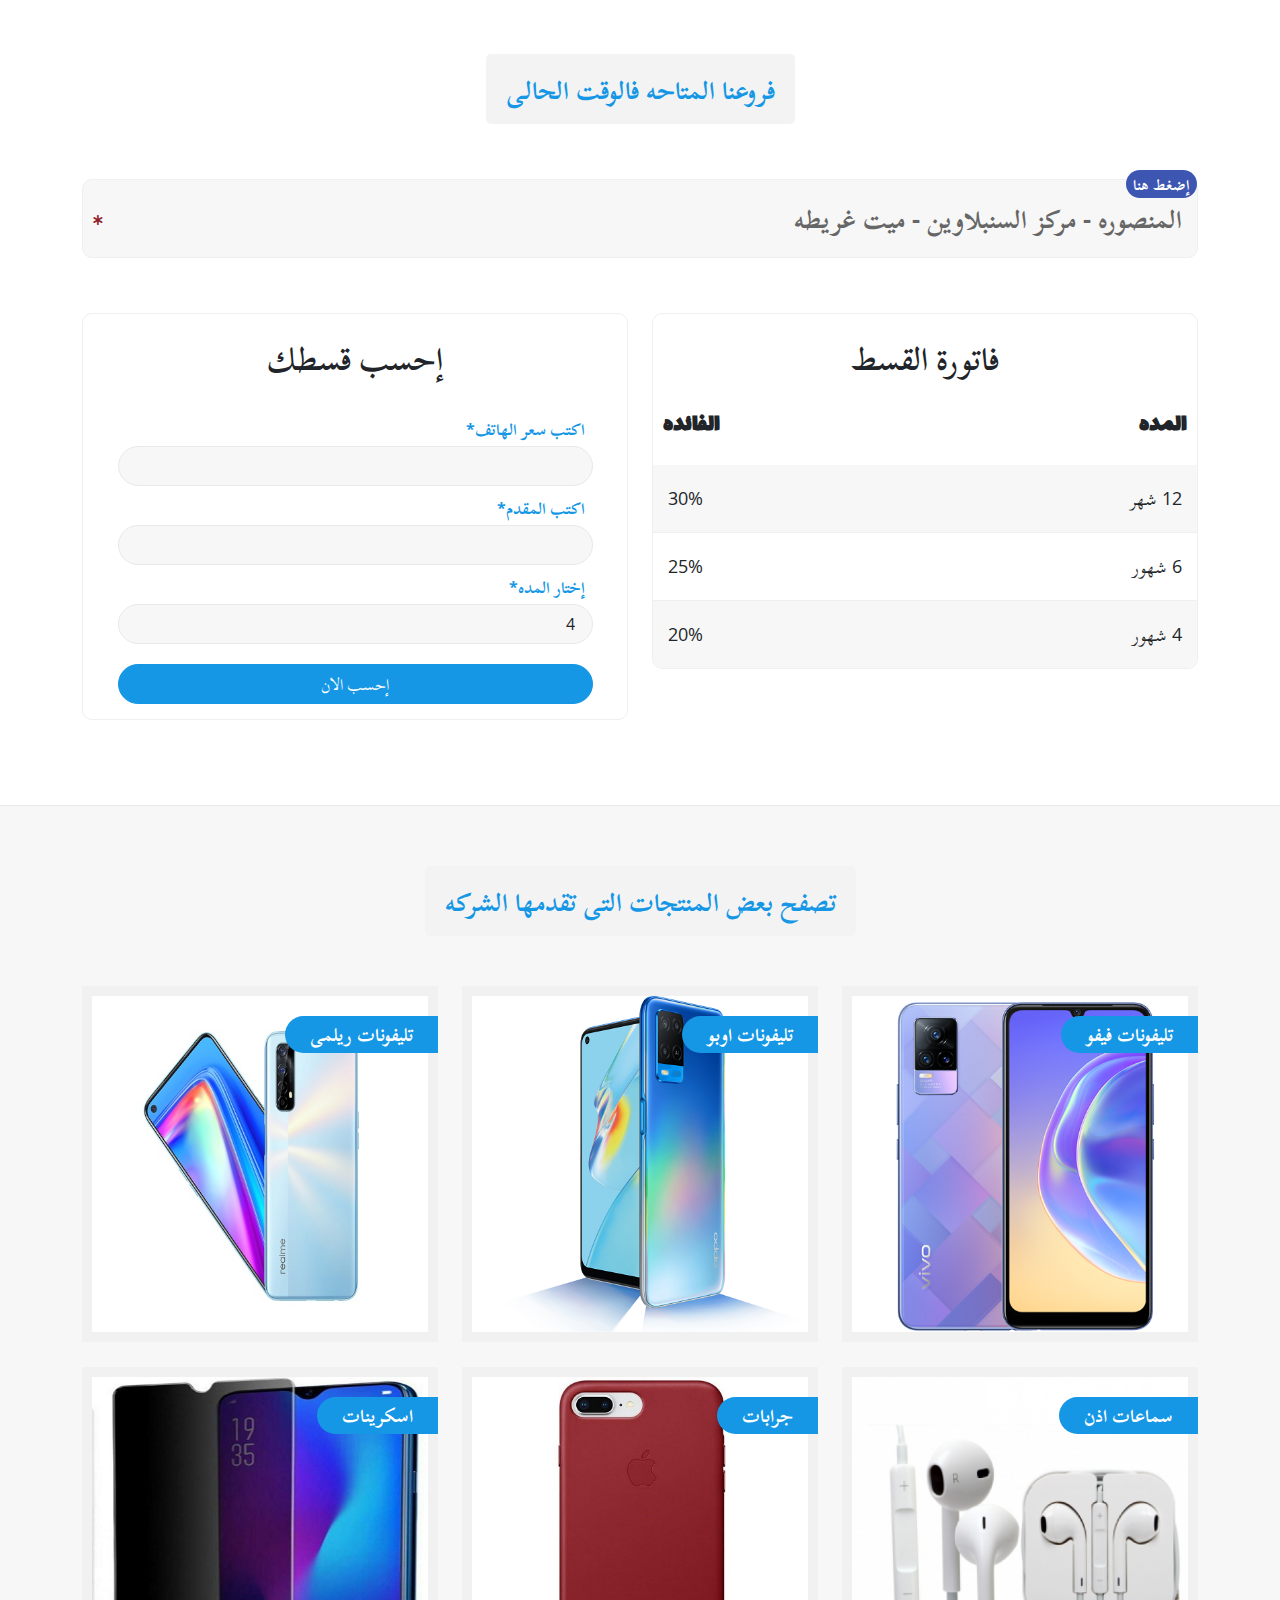
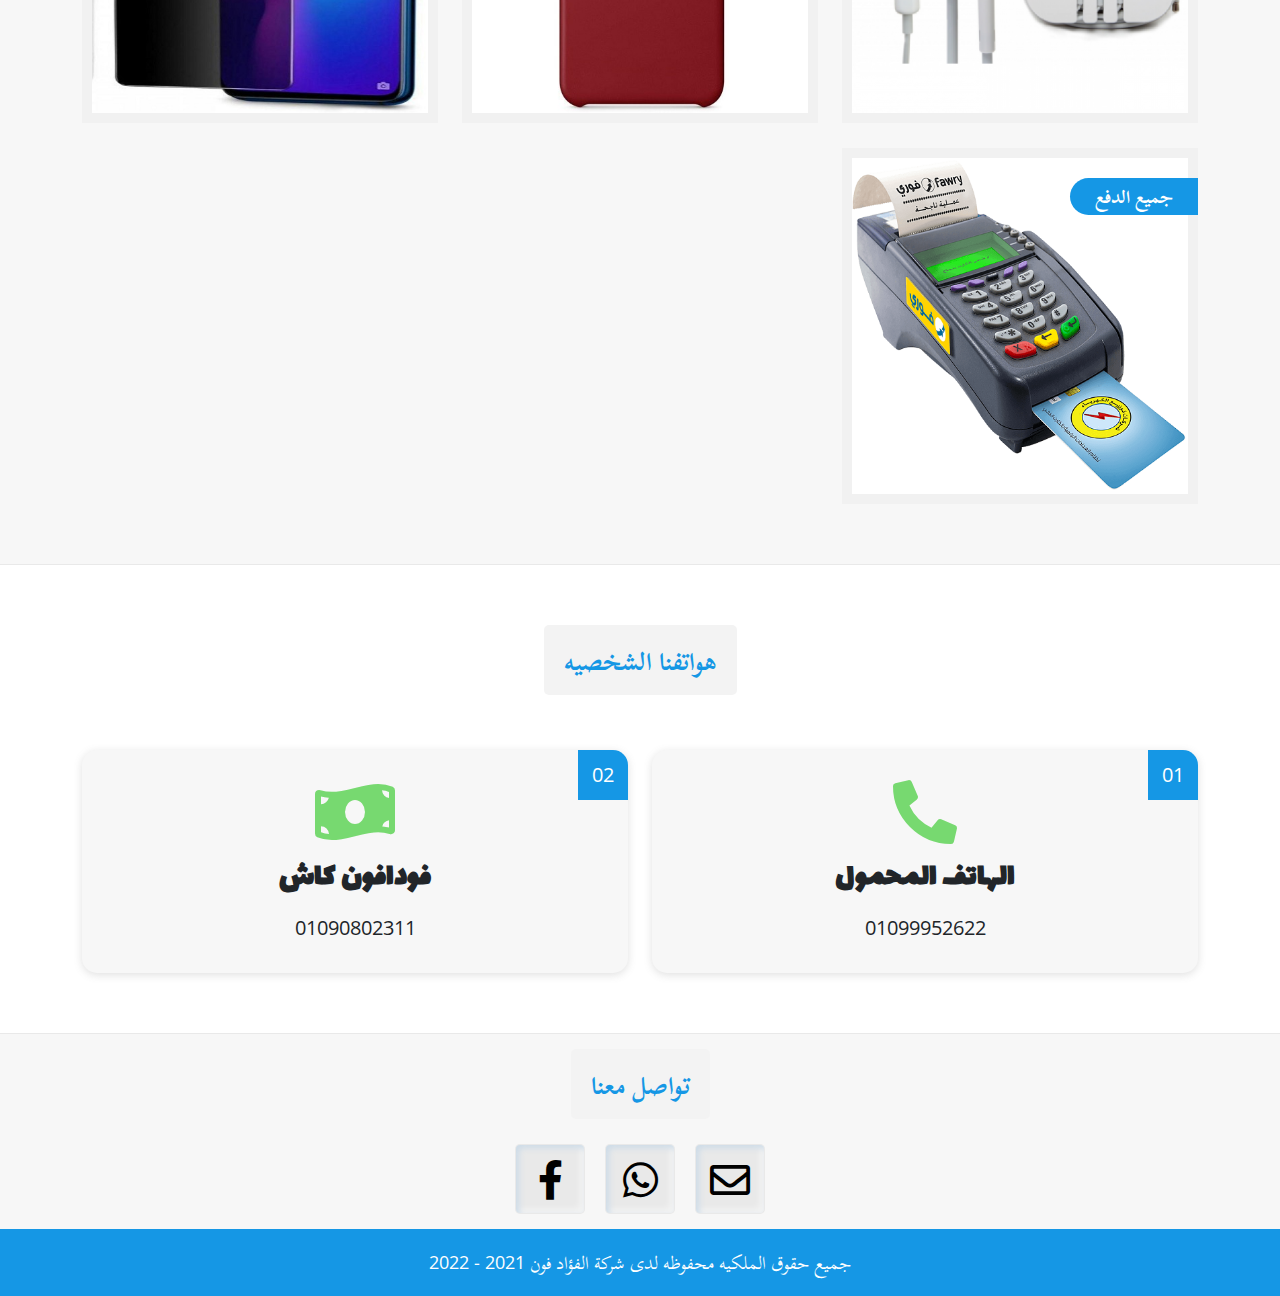
==== commit 6a4995b5: "Update index.html" ====
--- a/index.html
+++ b/index.html
@@ -86,7 +86,7 @@
           <li>يوجد لدينا بيع جميع مستلزمات الهاتف وبيع الادوات المدرسيه ايضا</li>
         </ul>
       </div>
-      <a href="https://docs.google.com/forms/d/e/1FAIpQLSd1qbqi8Q9eZBNMIl7Qrfr753B_49ZrsvoBJMs-j_w_aINzaA/viewform" target="_blank">إضغط هنا لحجز المنتج الذى تريده</a>
+      <a class="go-link-form" href="https://docs.google.com/forms/d/e/1FAIpQLSd1qbqi8Q9eZBNMIl7Qrfr753B_49ZrsvoBJMs-j_w_aINzaA/viewform" target="_blank">إضغط هنا لحجز المنتج الذى تريده</a>
     </div>
   </div>
   <!-- End About -->
@@ -269,7 +269,7 @@
   <div class="footer">
     <div class="container">
       <div class="copyright text-center">
-        جميع حقوق الملكيه محفوظه لدى شركة الفؤاد فون2021 - 2022
+        جميع حقوق الملكيه محفوظه لدى شركة الفؤاد فون 2021 - 2022
       </div>
     </div>
   </div>
--- a/css/style.css
+++ b/css/style.css
@@ -27,8 +27,8 @@
 }
 
 :root {
-  --main-color: #673ab7;
-  --bg-scroll: #1C0C5B;
+  --main-color: #1597E5;
+  --bg-scroll: #3D56B2;
 }
 
 ::selection {
@@ -83,7 +83,7 @@
   left: 0;
   width: 1px;
   height: 100%;
-  background: #7b4fc9
+  background: #607ce7
 }
 
 .navbar .navbar-nav .nav-link:hover,
@@ -650,11 +650,6 @@
   color: #fff;
   padding: 20px 0;
   font-size: 18px
-}
-
-.footer .copyright span a {
-  color: #FF9B6A;
-  font-weight: bold
 }
 
 /* End Footer */
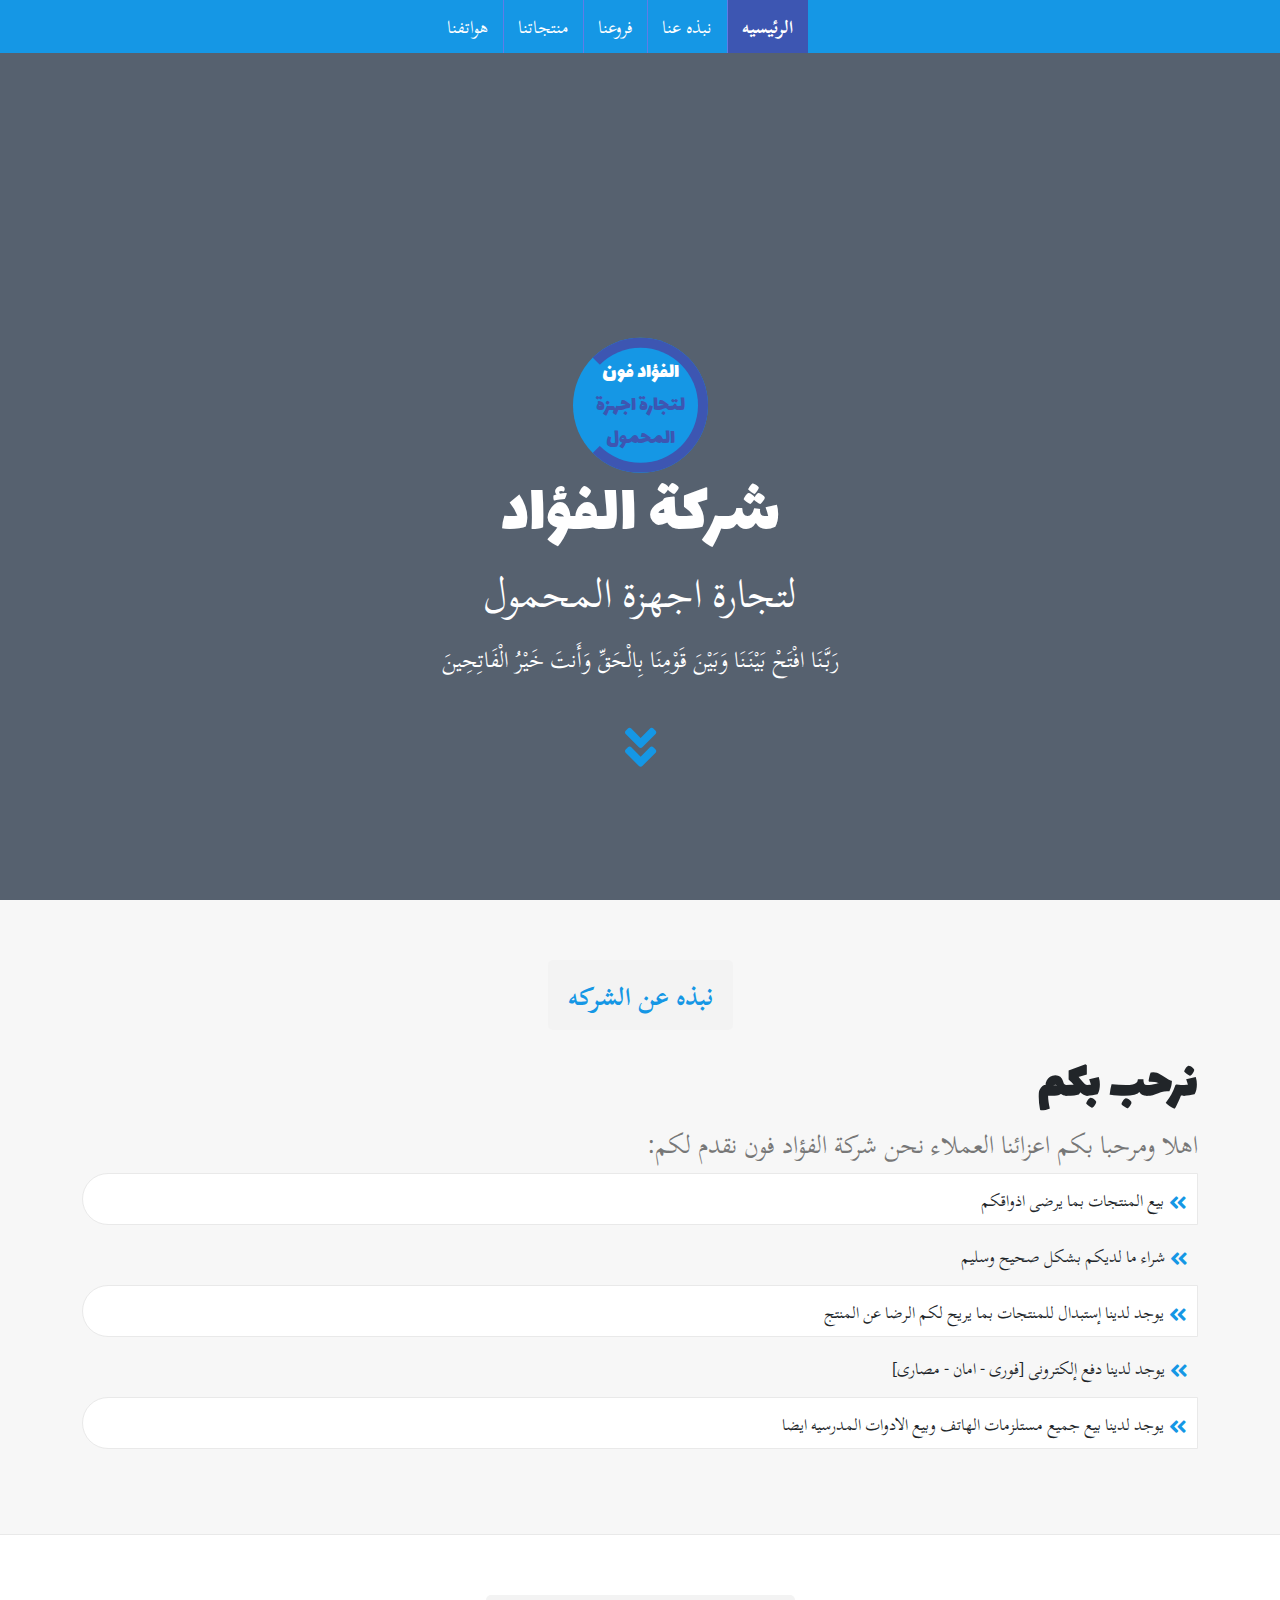
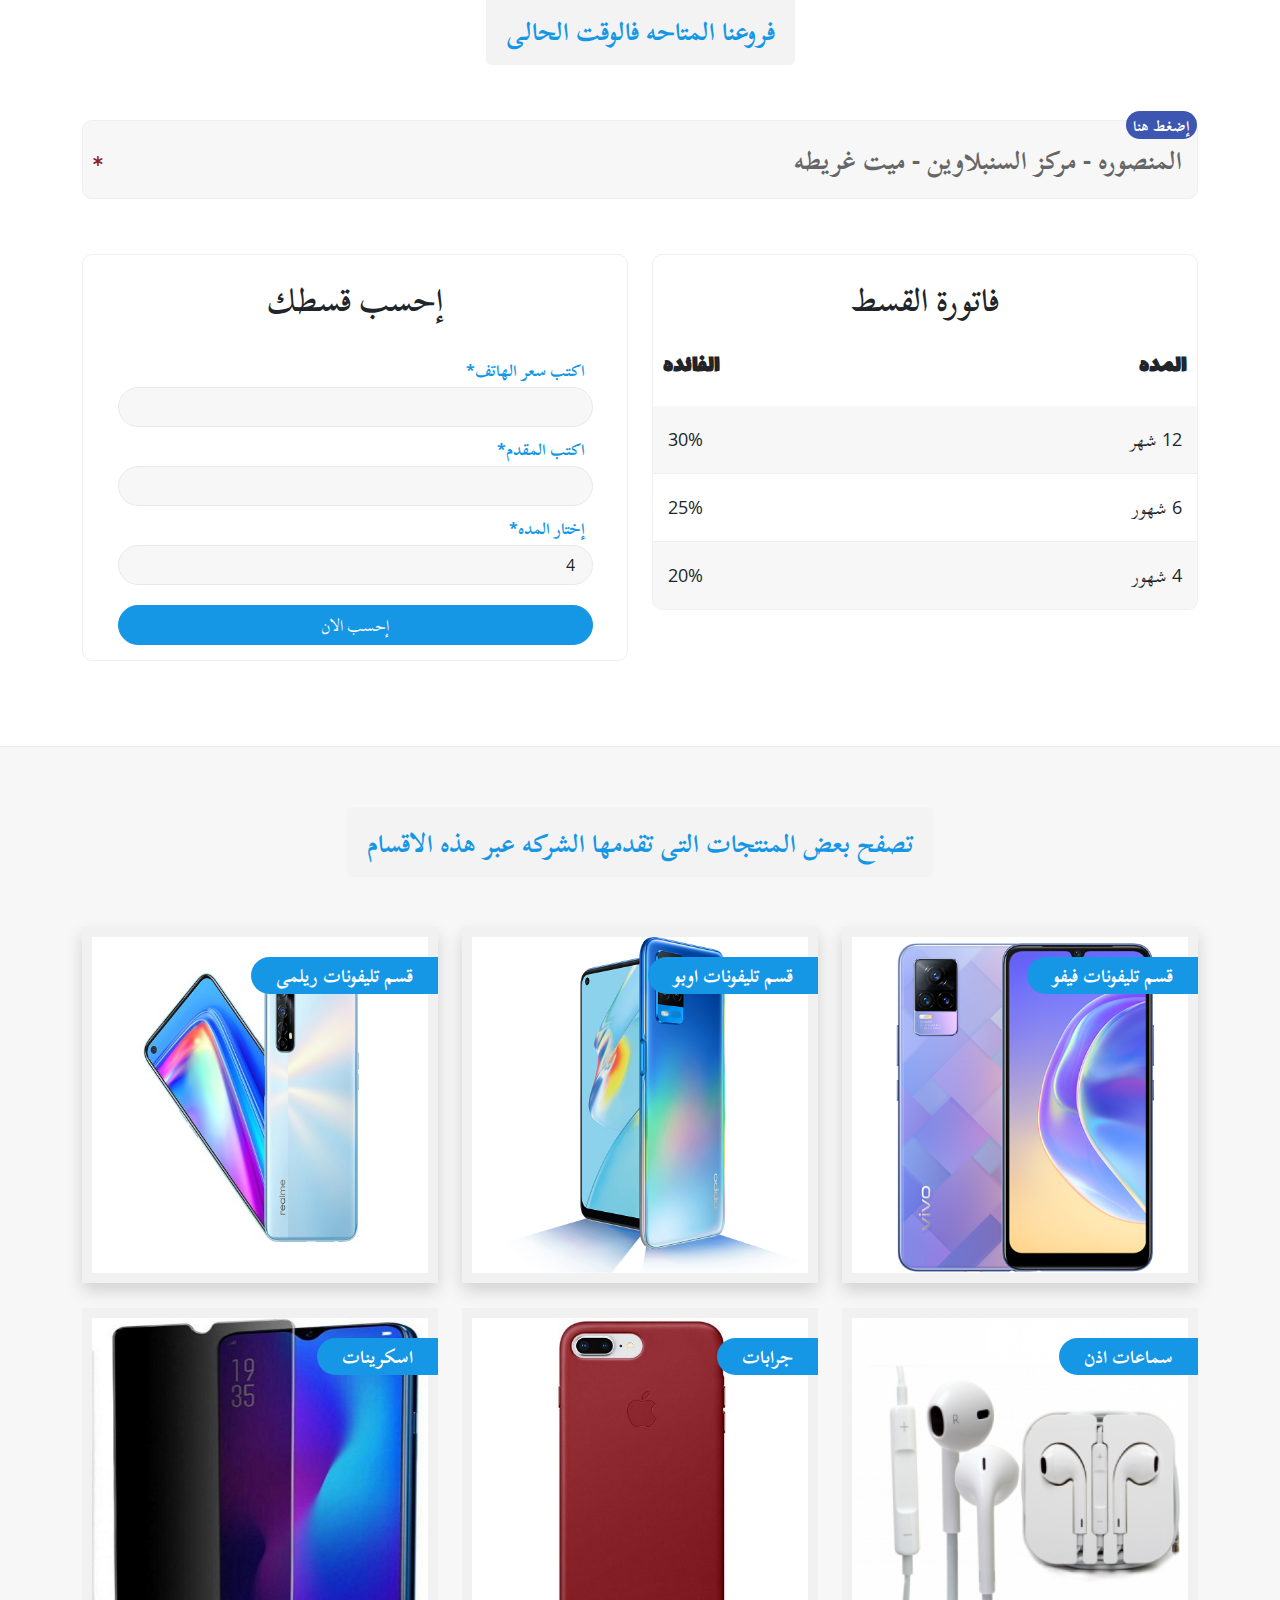
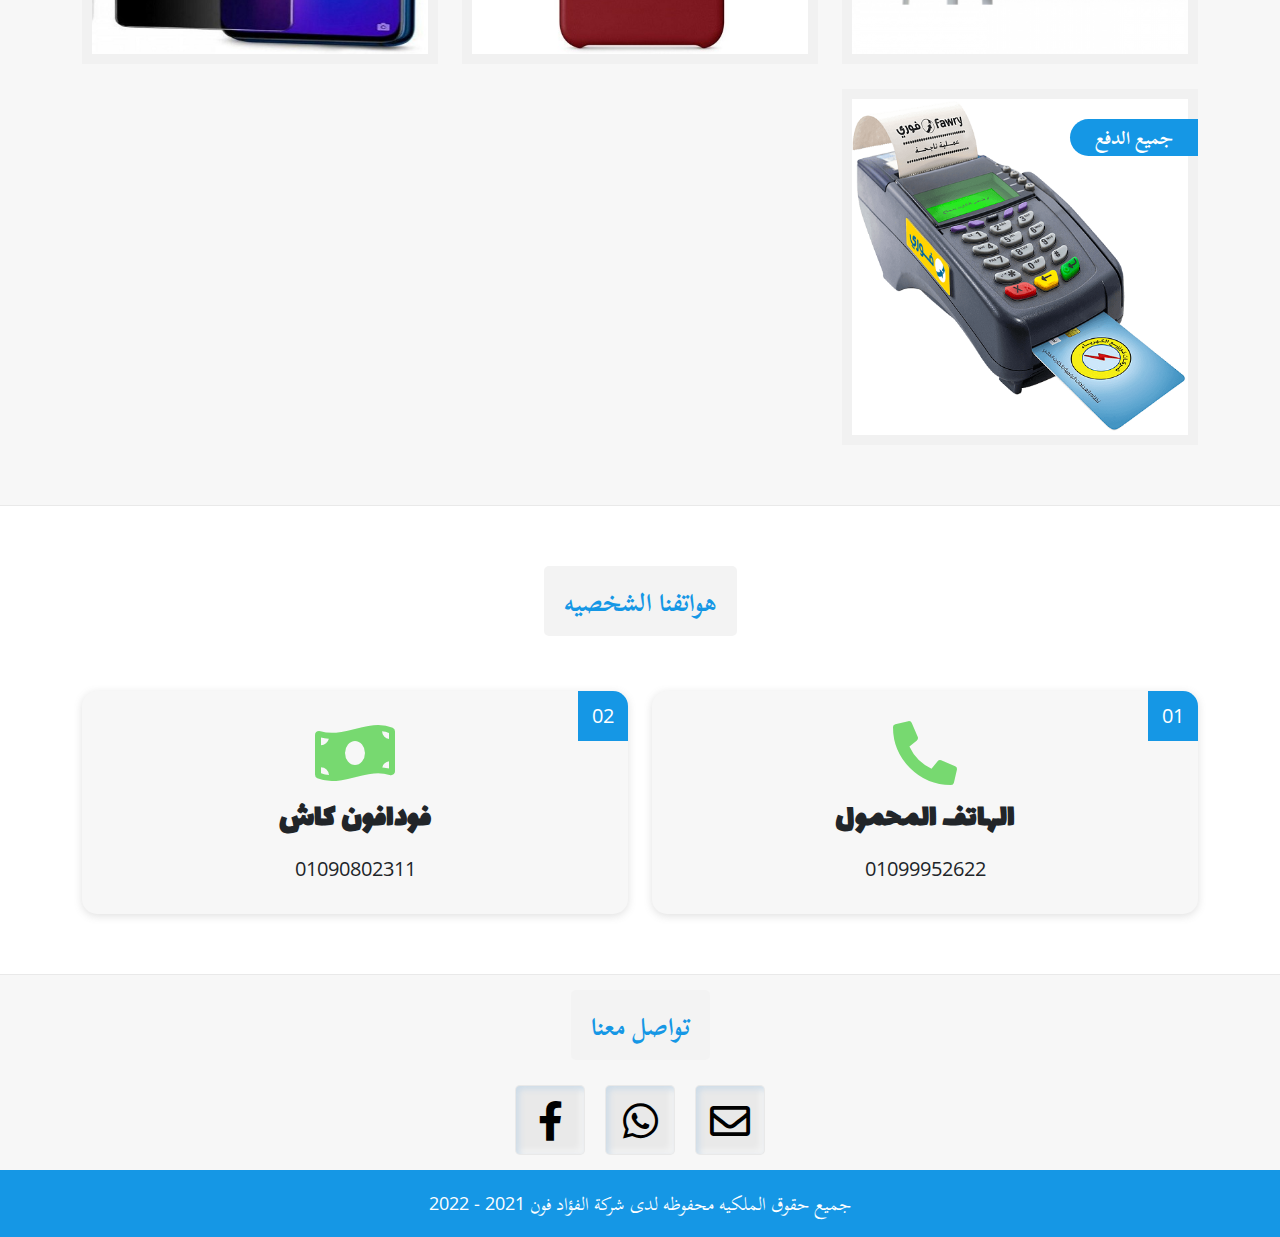
==== commit 94da8449: "Update index.html" ====
--- a/index.html
+++ b/index.html
@@ -86,7 +86,6 @@
           <li>يوجد لدينا بيع جميع مستلزمات الهاتف وبيع الادوات المدرسيه ايضا</li>
         </ul>
       </div>
-      <a class="go-link-form" href="https://docs.google.com/forms/d/e/1FAIpQLSd1qbqi8Q9eZBNMIl7Qrfr753B_49ZrsvoBJMs-j_w_aINzaA/viewform" target="_blank">إضغط هنا لحجز المنتج الذى تريده</a>
     </div>
   </div>
   <!-- End About -->
@@ -164,27 +163,27 @@
   <!-- Start Products -->
   <div class="products" id="products">
     <div class="container">
-      <h2 class="main-heading">تصفح بعض المنتجات التى تقدمها الشركه</h2>
+      <h2 class="main-heading">تصفح بعض المنتجات التى تقدمها الشركه عبر هذه الاقسام</h2>
       <div class="row">
         <div class="col-xs-12 col-md-6 col-lg-4">
           <a href="vivo.html">
-            <div class="box">
-              <span>تليفونات فيفو</span>
+            <div class="box shadow">
+              <span>قسم تليفونات فيفو</span>
               <img src="img/pro01.png" />
             </div>
           </a>
         </div>
         <div class="col-xs-12 col-md-6 col-lg-4">
           <a href="oppo.html">
-            <div class="box">
-              <span>تليفونات اوبو</span>
+            <div class="box shadow">
+              <span>قسم تليفونات اوبو</span>
               <img src="img/pro02.png" />
             </div>
           </a>
         </div>
         <div class="col-xs-12 col-md-6 col-lg-4">
-          <div class="box">
-            <span>تليفونات ريلمى</span>
+          <div class="box shadow">
+            <span>قسم تليفونات ريلمى</span>
             <img src="img/pro03.png" />
           </div>
         </div>
--- a/css/style.css
+++ b/css/style.css
@@ -47,6 +47,33 @@
   background: #f3f3f3
 }
 
+.disc {
+  max-width: 700px;
+  margin: 10px auto 0;
+  color: #B91646;
+  font-size: 20px;
+  font-weight: bold
+}
+
+.go-link-form {
+  text-decoration: none;
+  background: var(--main-color);
+  border: 0;
+  padding: 10px 0;
+  outline: none;
+  width: 30%;
+  margin: 30px auto 0;
+  color: #fff !important;
+  border-radius: 10px;
+  transition: .7s;
+  display: block;
+  text-align: center
+}
+
+.go-link-form:hover {
+  background: var(--bg-scroll)
+}
+
 /* End Rulze */
 
 /* Start Navbar */
@@ -86,8 +113,7 @@
   background: #607ce7
 }
 
-.navbar .navbar-nav .nav-link:hover,
-.navbar .navbar-nav .nav-link.active {
+.navbar .navbar-nav .nav-link:hover, .navbar .navbar-nav .nav-link.active {
   color: #fff;
   background-color: var(--bg-scroll);
   font-weight: bold
@@ -150,7 +176,7 @@
   align-items: center;
 }
 
-.header .info .img-header > div {
+.header .info .img-header>div {
   border-radius: 50%;
   padding: 10px;
   display: flex;
@@ -163,7 +189,7 @@
   font-size: 22px
 }
 
-.header .info .img-header > div span:last-child {
+.header .info .img-header>div span:last-child {
   color: var(--bg-scroll)
 }
 
@@ -220,8 +246,7 @@
 }
 
 @keyframes up-and-down {
-  0%, 10%, 20%, 30%,
-  50%, 80%, 100% {
+  0%, 10%, 20%, 30%, 50%, 80%, 100% {
     transform: translateY(0)
   }
   40%, 60% {
@@ -284,25 +309,6 @@
   position: relative;
   top: 4px;
   left: 5px
-}
-
-.about a {
-  text-decoration: none;
-  background: var(--main-color);
-  border: 0;
-  padding: 10px 0;
-  outline: none;
-  width: 20%;
-  margin: 40px auto 0;
-  color: #fff;
-  border-radius: 10px;
-  transition: .7s;
-  display: block;
-  text-align: center
-}
-
-.about a:hover {
-  background: var(--bg-scroll)
 }
 
 /* End About */
@@ -429,8 +435,7 @@
   margin: 0 20px 5px 0
 }
 
-.branch .price .box .form input[type="text"],
-.branch .price .box .form select {
+.branch .price .box .form input[type="text"], .branch .price .box .form select {
   background: #f7f7f7;
   border: 1px solid #e9e9e9;
   caret-color: var(--bg-scroll);
@@ -616,8 +621,7 @@
   font-size: 40px;
   cursor: pointer;
   background: #e9e9e9;
-  box-shadow: rgb(204, 219, 232) 3px 3px 6px 0px inset,
-  rgba(255, 255, 255, 0.5) -3px -3px 6px 1px inset;
+  box-shadow: rgb(204, 219, 232) 3px 3px 6px 0px inset, rgba(255, 255, 255, 0.5) -3px -3px 6px 1px inset;
   position: relative;
   margin: 0 10px;
   transition: .7s;
@@ -653,27 +657,6 @@
 }
 
 /* End Footer */
-
-/* Start Back Home Page */
-
-.homepage {
-  display: flex;
-  justify-content: center;
-  align-items: center;
-  background: var(--main-color);
-  width: 60px;
-  height: 60px;
-  color: #fff !important;
-  border-radius: 50px;
-  position: fixed;
-  top: 50px;
-  left: 20px;
-  text-decoration: none;
-  font-size: 25px;
-  border: 2px dotted #fff
-}
-
-/* End Back Home Page */
 
 .phone-section {
   padding: 40px 0
--- a/css/media.css
+++ b/css/media.css
@@ -37,7 +37,7 @@
     font-size: 21px
   }
 
-  .about a {
+  .go-link-form {
     width: 70%
   }
 
@@ -93,7 +93,7 @@
     font-size: 50px
   }
 
-  .about a {
+  .go-link-form {
     width: 40%
   }
 }
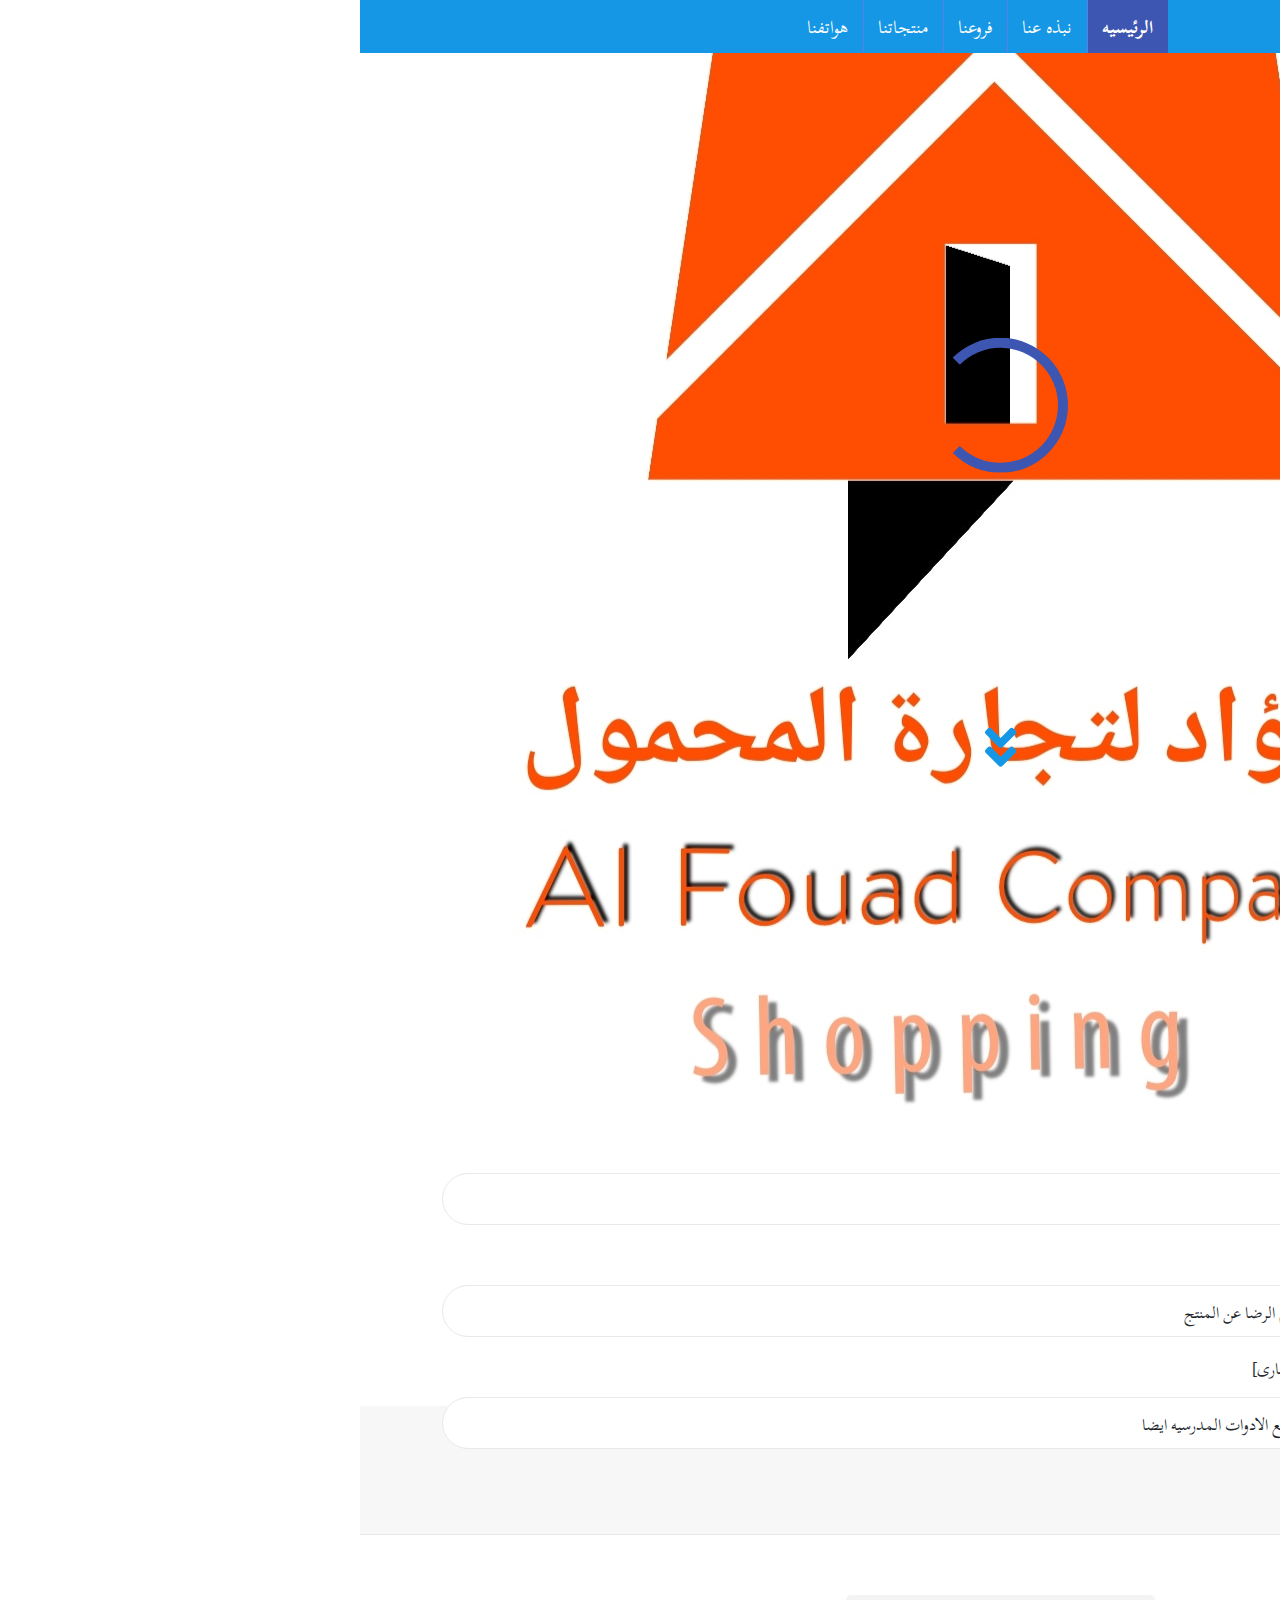
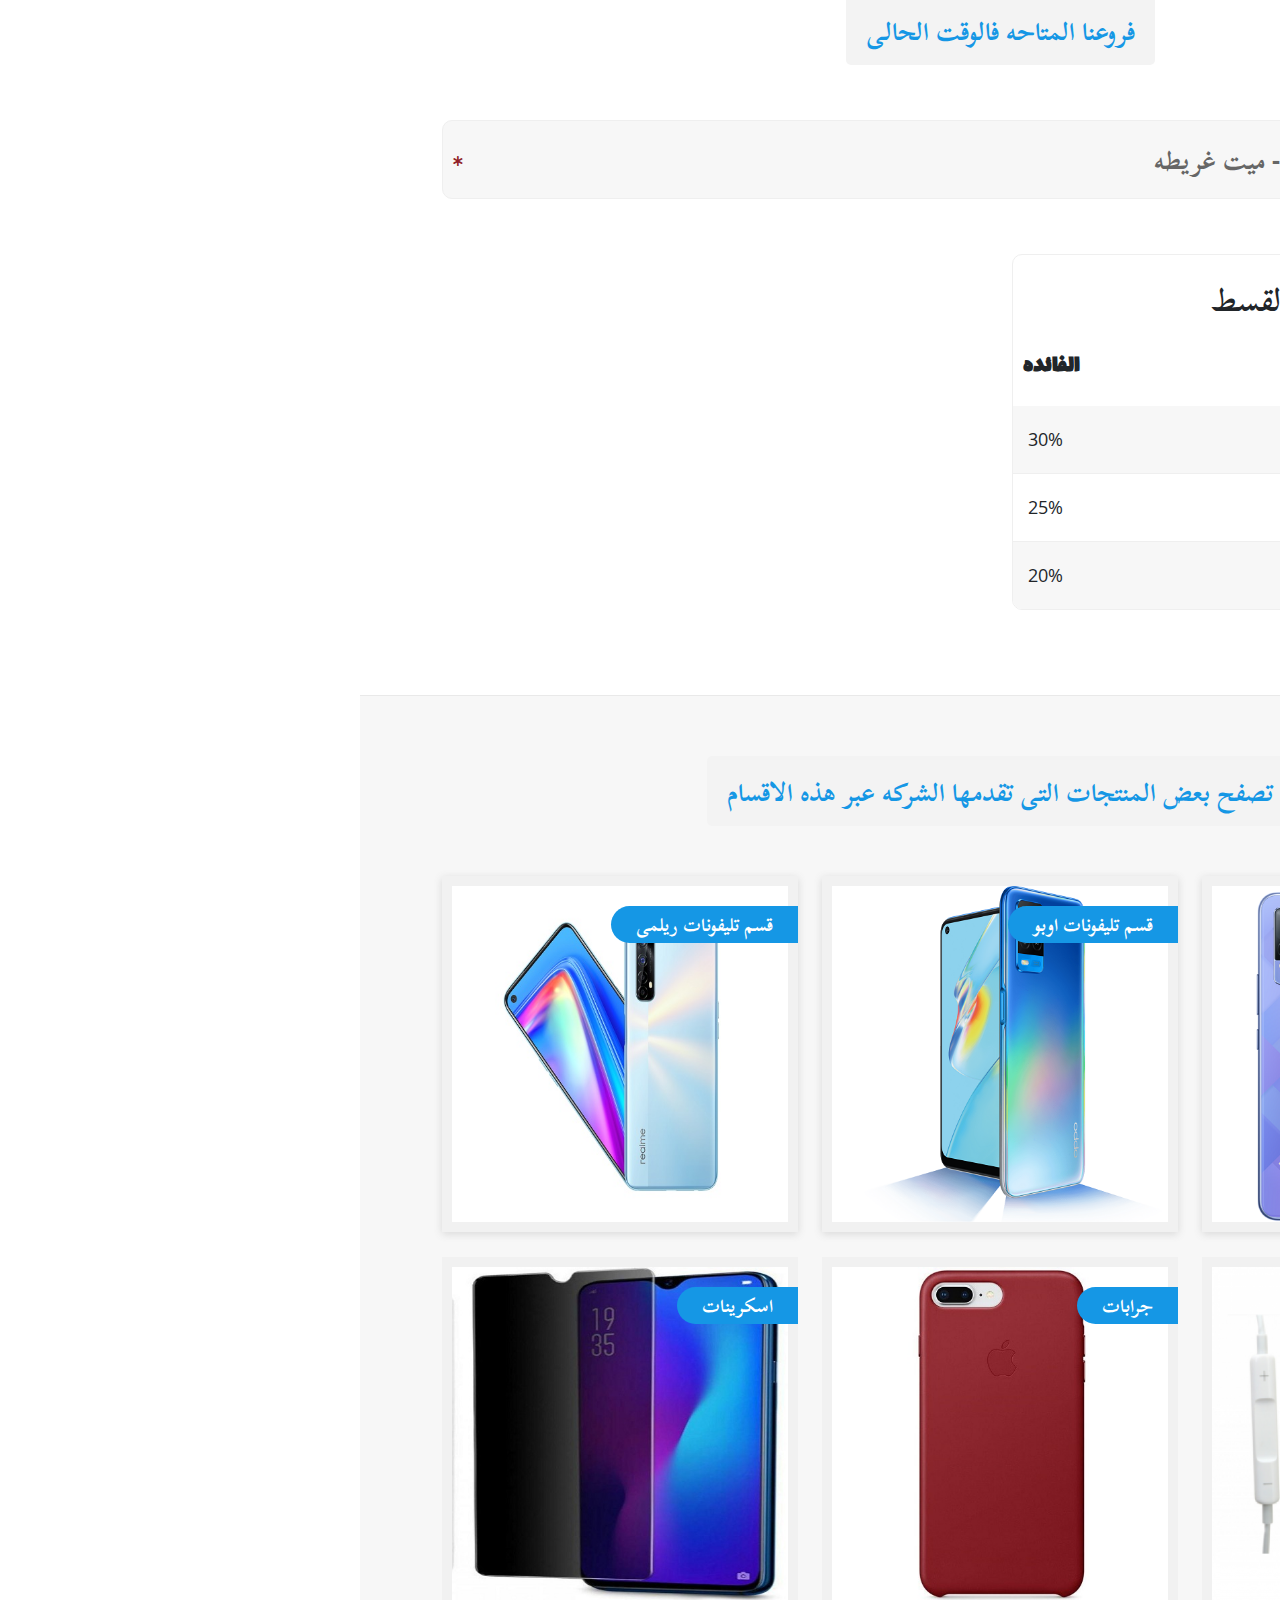
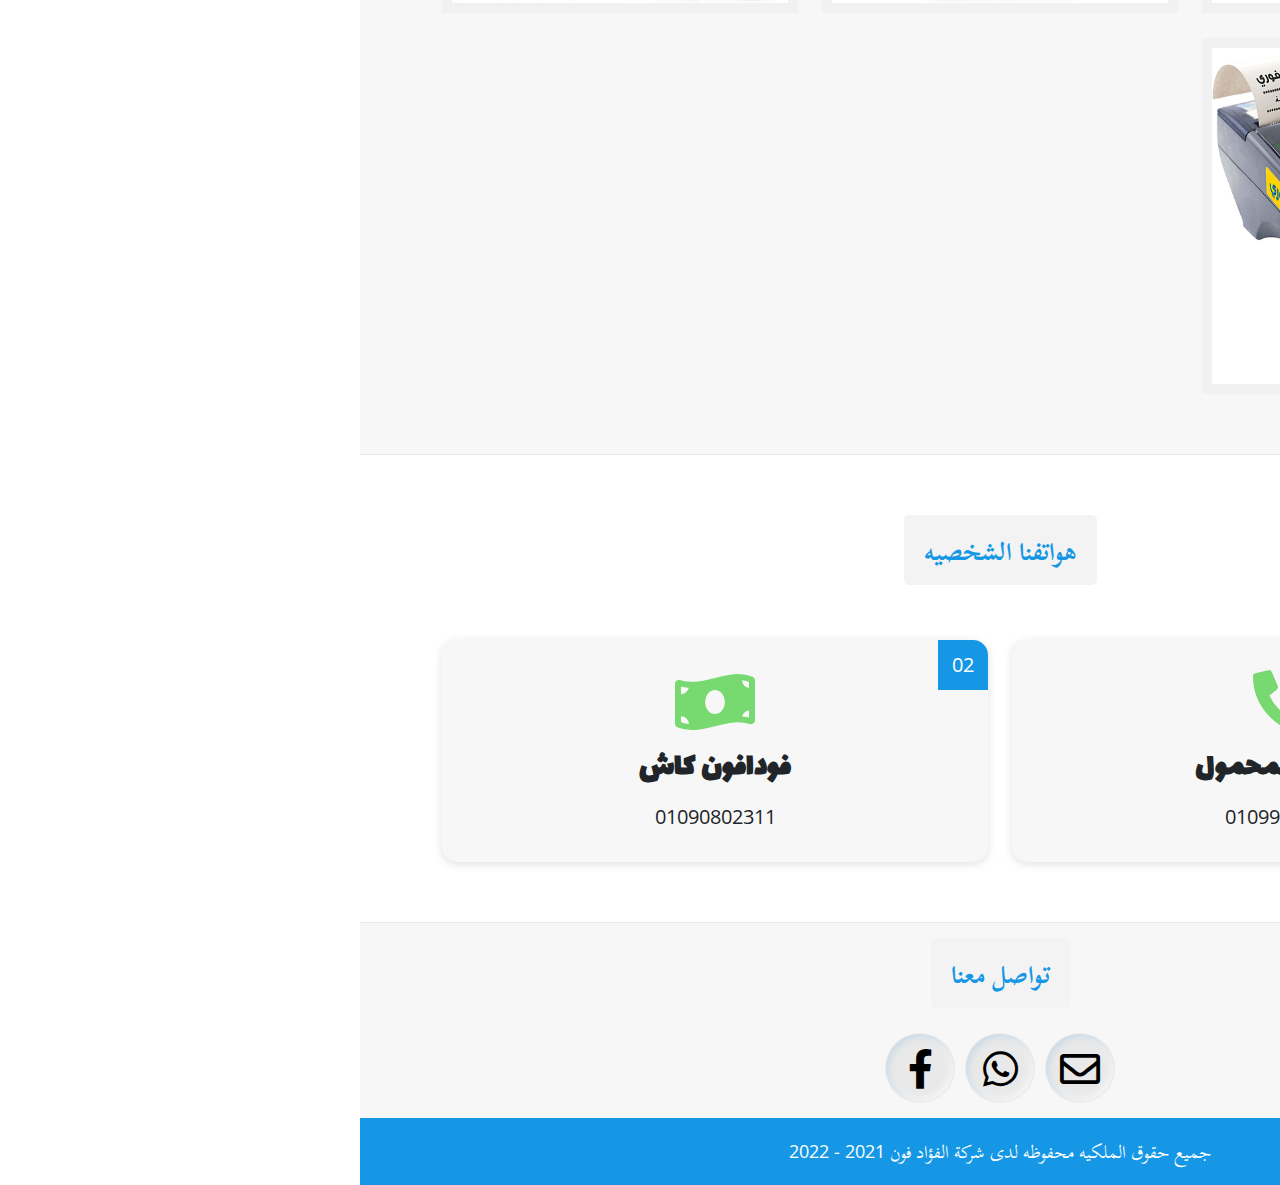
==== commit e786f440: "Update index.html" ====
--- a/index.html
+++ b/index.html
@@ -54,10 +54,7 @@
     <div class="container">
       <div class="info text-center">
         <div class="img-header">
-          <div>
-            <span>الفؤاد فون</span>
-            <span>لتجارة اجهزة المحمول</span>
-          </div>
+          <img src="img/logo.jpeg" />
         </div>
         <div class="text-header">
           <h3>شركة الفؤاد</h3>
@@ -123,38 +120,6 @@
               </div>
             </div>
           </div>
-          <div class="col-xs-12 col-md-6 col-lg-6">
-            <div class="box">
-              <h2>إحسب قسطك</h2>
-              <form class="form" id="load-form">
-                <div class="input-resultes">
-                  <label>اكتب سعر الهاتف*</label>
-                  <input type="text" maxlength="5" id="amount" autocomplete="off" required />
-                </div>
-                <div class="input-resultes">
-                  <label>اكتب المقدم*</label>
-                  <input type="text" id="price" autocomplete="off" required />
-                </div>
-                <div class="input-resultes">
-                  <label>إختار المده*</label>
-                  <select class="form-select" id="month">
-                    <option value="4">4</option>
-                    <option value="6">6</option>
-                    <option value="12">12</option>
-                  </select>
-                </div>
-                <div class="input-resultes none">
-                  <label>الفائده</label>
-                  <input type="text" id="rate" value="">
-                </div>
-                <div class="input-resultes">
-                  <input type="submit" onclick="computeResults()" value="إحسب الان" />
-                  <span id="msguser"></span>
-                  <span id="rate-content"></span>
-                </div>
-              </form>
-            </div>
-          </div>
         </div>
       </div>
     </div>
--- a/css/style.css
+++ b/css/style.css
@@ -59,15 +59,16 @@
   text-decoration: none;
   background: var(--main-color);
   border: 0;
-  padding: 10px 0;
+  padding: 10px 15px;
   outline: none;
-  width: 30%;
+  width: fit-content;
   margin: 30px auto 0;
   color: #fff !important;
   border-radius: 10px;
   transition: .7s;
   display: block;
-  text-align: center
+  text-align: center;
+  cursor: pointer
 }
 
 .go-link-form:hover {
@@ -413,10 +414,6 @@
   font-size: 18px
 }
 
-.branch .price .box .form {
-  padding: 10px 0 5px
-}
-
 .branch .price .box .form p {
   margin: 0;
   margin-bottom: 10px
@@ -435,7 +432,8 @@
   margin: 0 20px 5px 0
 }
 
-.branch .price .box .form input[type="text"], .branch .price .box .form select {
+.branch .price .box .form input[type="text"],
+.branch .price .box .form select {
   background: #f7f7f7;
   border: 1px solid #e9e9e9;
   caret-color: var(--bg-scroll);
@@ -490,6 +488,10 @@
   position: relative;
   z-index: 1;
   overflow: hidden
+}
+
+.products .box.shadow {
+  box-shadow: rgb(99 99 99 / 20%) 0px 2px 8px 0px !important;
 }
 
 .products .box span {
@@ -616,14 +618,15 @@
   width: 70px;
   height: 70px;
   line-height: 70px;
-  border-radius: 5px;
+  border-radius: 50px;
   text-align: center;
   font-size: 40px;
   cursor: pointer;
   background: #e9e9e9;
-  box-shadow: rgb(204, 219, 232) 3px 3px 6px 0px inset, rgba(255, 255, 255, 0.5) -3px -3px 6px 1px inset;
-  position: relative;
-  margin: 0 10px;
+  box-shadow: rgb(204, 219, 232) 3px 3px 6px 0px inset,
+  rgba(255, 255, 255, 0.5) -3px -3px 6px 1px inset;
+  position: relative;
+  margin: 0 5px;
   transition: .7s;
   border: 1px solid transparent
 }
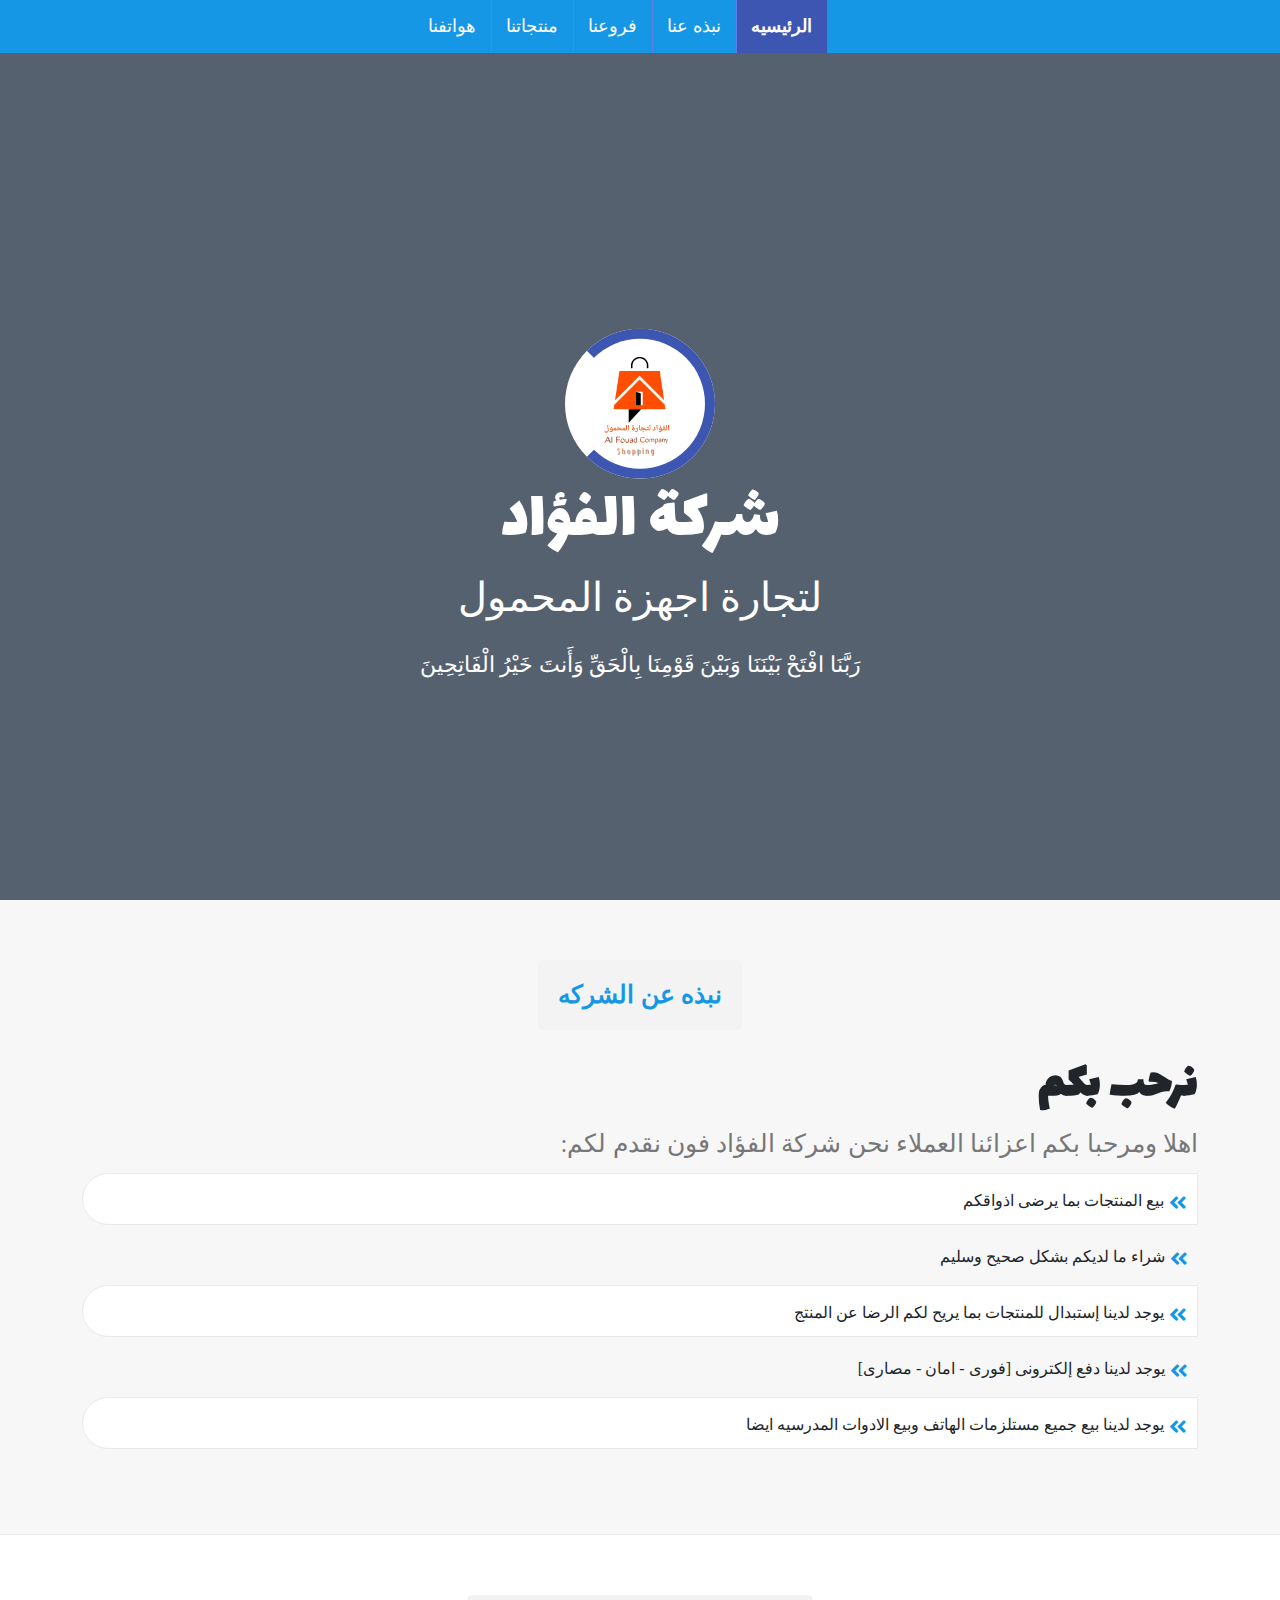
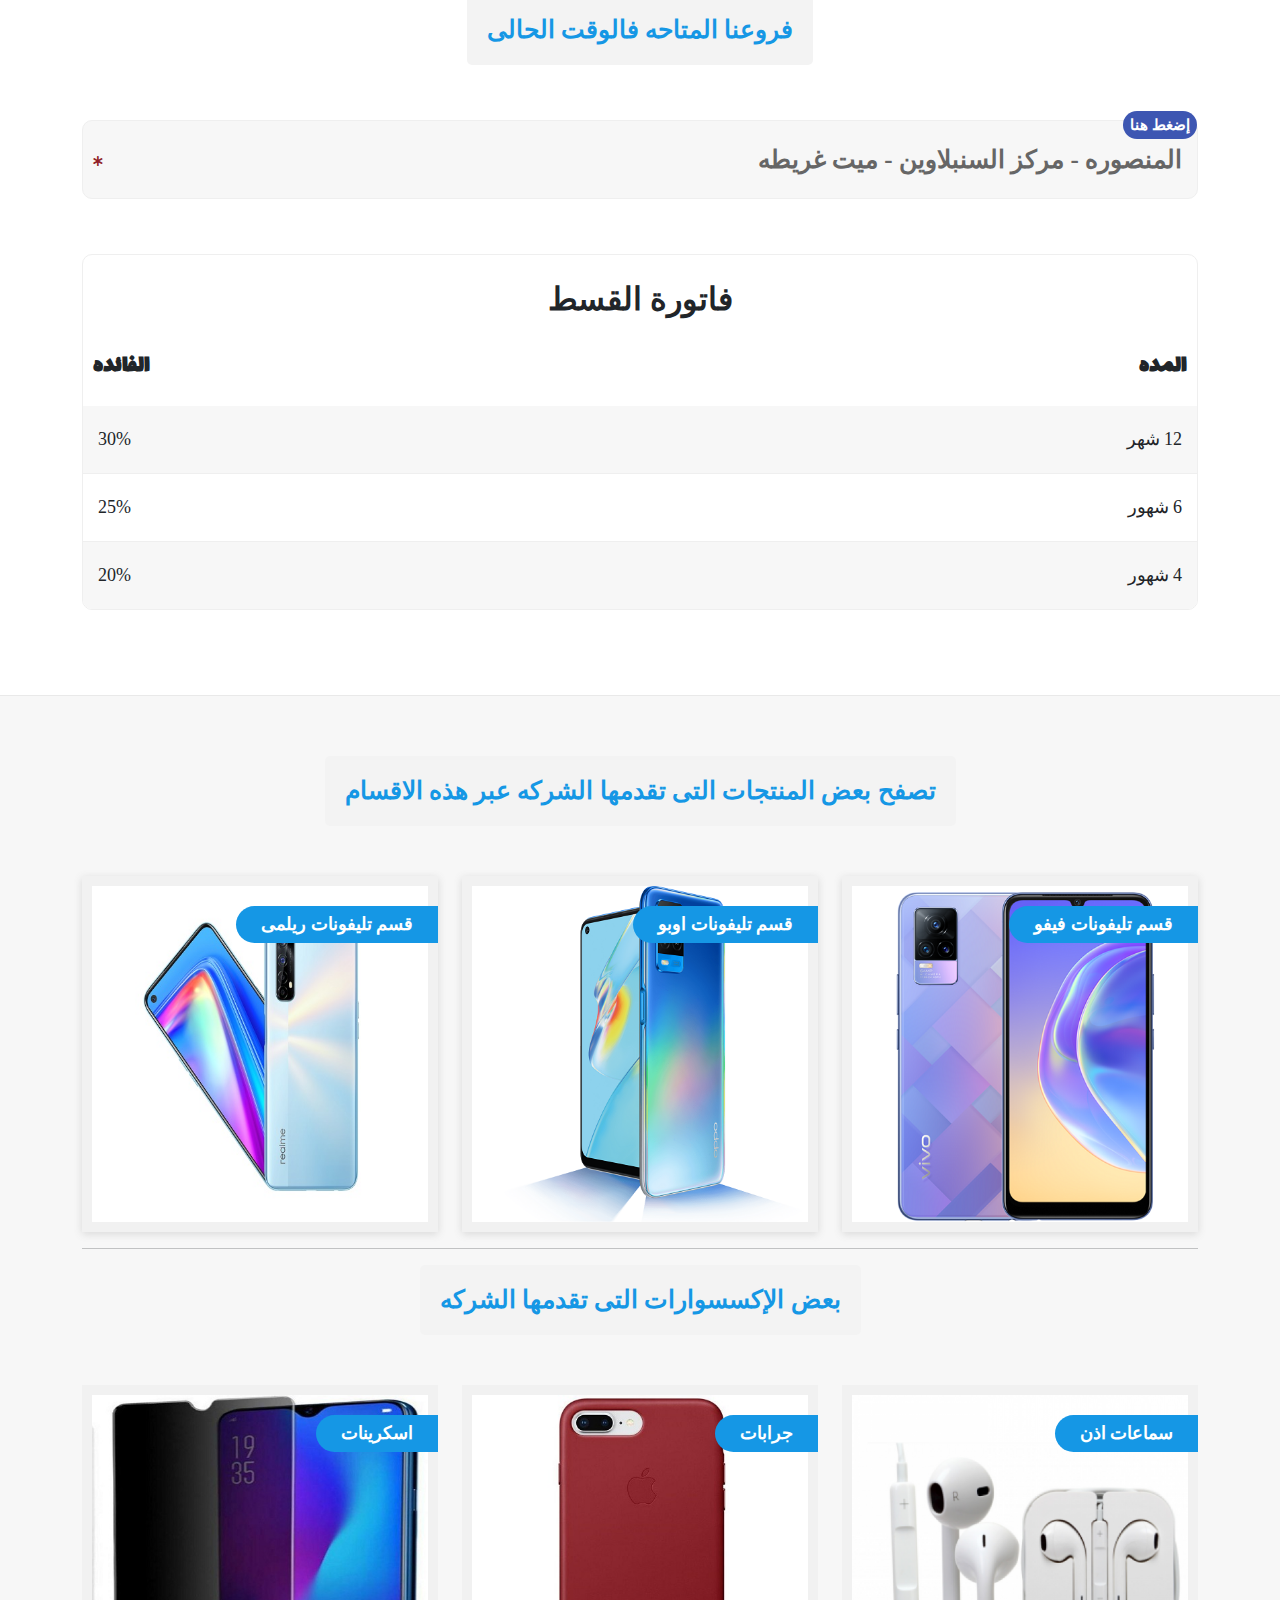
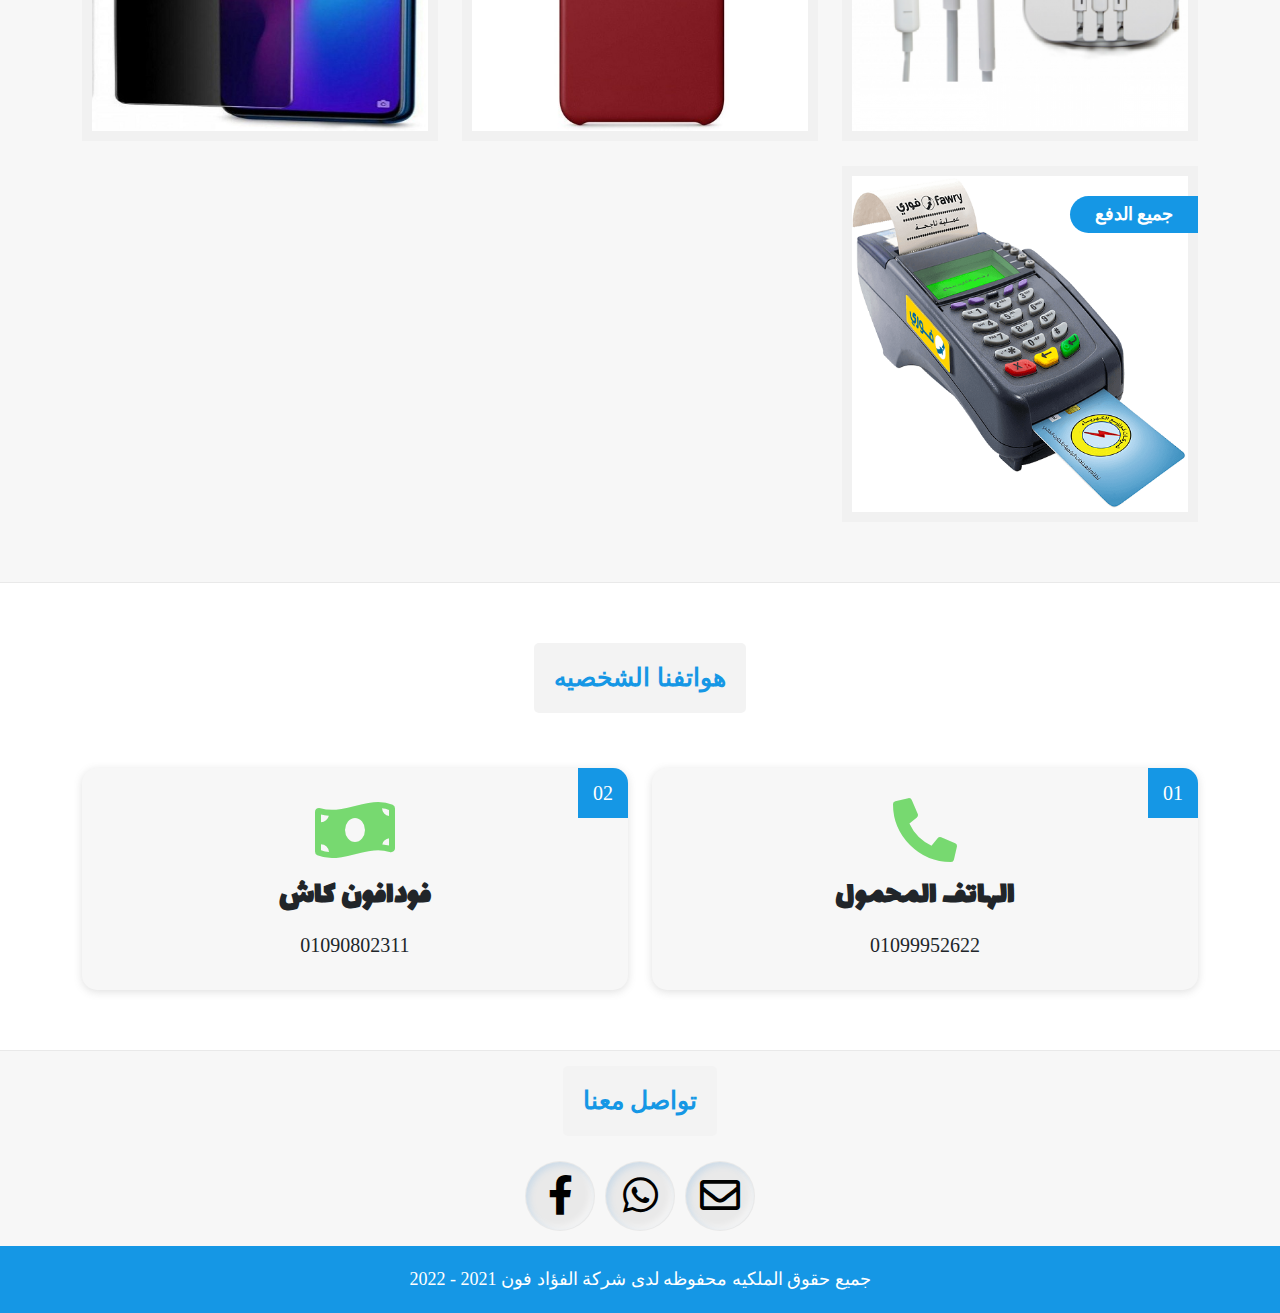
==== commit 8424607b: "Update index.html" ====
--- a/index.html
+++ b/index.html
@@ -9,9 +9,6 @@
   <link rel="shortcut icon" href="img/logo.jpeg" />
   <!-- Arabic Font -->
   <link rel="stylesheet" href="https://fonts.googleapis.com/css2?family=Lalezar&display=swap" />
-  <link rel="stylesheet" href="https://fonts.googleapis.com/css2?family=Scheherazade+New&display=swap" />
-  <!-- English Font -->
-  <link rel="stylesheet" href="https://fonts.googleapis.com/css2?family=Open+Sans&display=swap" />
   <link rel="stylesheet" href="css/all.css" />
   <link rel="stylesheet" href="css/bootstrap.min.css" />
   <link rel="stylesheet" href="css/style.css" />
@@ -61,9 +58,6 @@
           <p>لتجارة اجهزة المحمول</p>
           <span>رَبَّنَا افْتَحْ بَيْنَنَا وَبَيْنَ قَوْمِنَا بِالْحَقِّ وَأَنتَ خَيْرُ الْفَاتِحِينَ</span>
         </div>
-        <a href="#about" class="go-down">
-          <i class="fas fa-angle-double-down fa-2x"></i>
-        </a>
       </div>
     </div>
   </div>
@@ -95,29 +89,25 @@
           <p class="text-right">المنصوره - مركز السنبلاوين - ميت غريطه</p>
         </a>
       </div>
-      <div class="price text-center">
-        <div class="row">
-          <div class="col-xs-12 col-md-6 col-lg-6">
-            <div class="box">
-              <h2>فاتورة القسط</h2>
-              <div class="price-info">
-                <p>المده</p>
-                <p>الفائده</p>
-              </div>
-              <div class="datials-info-price">
-                <div class="div">
-                  <p>12 شهر</p>
-                  <p>30%</p>
-                </div>
-                <div class="div">
-                  <p>6 شهور</p>
-                  <p>25%</p>
-                </div>
-                <div class="div">
-                  <p>4 شهور</p>
-                  <p>20%</p>
-                </div>
-              </div>
+      <div class="price">
+        <div class="box">
+          <h2>فاتورة القسط</h2>
+          <div class="price-info">
+            <p>المده</p>
+            <p>الفائده</p>
+          </div>
+          <div class="datials-info-price">
+            <div class="div">
+              <p>12 شهر</p>
+              <p>30%</p>
+            </div>
+            <div class="div">
+              <p>6 شهور</p>
+              <p>25%</p>
+            </div>
+            <div class="div">
+              <p>4 شهور</p>
+              <p>20%</p>
             </div>
           </div>
         </div>
@@ -152,6 +142,10 @@
             <img src="img/pro03.png" />
           </div>
         </div>
+      </div>
+      <hr />
+      <h2 class="main-heading">بعض الإكسسوارات التى تقدمها الشركه</h2>
+      <div class="row">
         <div class="col-xs-12 col-md-6 col-lg-4">
           <div class="box">
             <span>سماعات اذن</span>
--- a/css/style.css
+++ b/css/style.css
@@ -62,11 +62,10 @@
   padding: 10px 15px;
   outline: none;
   width: fit-content;
-  margin: 30px auto 0;
+  margin: 30px 5px 0;
   color: #fff !important;
   border-radius: 10px;
   transition: .7s;
-  display: block;
   text-align: center;
   cursor: pointer
 }
@@ -169,29 +168,15 @@
 
 .header .info .img-header {
   position: relative;
-  width: 135px;
-  height: 135px;
-  margin: auto;
-  display: flex;
-  justify-content: center;
-  align-items: center;
-}
-
-.header .info .img-header>div {
+  width: 150px;
+  height: 150px;
+  margin: auto
+}
+
+.header .info .img-header img {
+  max-width: 100%;
   border-radius: 50%;
-  padding: 10px;
-  display: flex;
-  justify-content: center;
-  align-items: center;
-  flex-direction: column;
-  height: 100%;
-  background: var(--main-color);
-  font-family: 'Lalezar';
-  font-size: 22px
-}
-
-.header .info .img-header>div span:last-child {
-  color: var(--bg-scroll)
+  display: block
 }
 
 .header .info .img-header::before {
@@ -414,63 +399,6 @@
   font-size: 18px
 }
 
-.branch .price .box .form p {
-  margin: 0;
-  margin-bottom: 10px
-}
-
-.branch .price .box .form .input-resultes {
-  max-width: 500px;
-  margin: auto
-}
-
-.branch .price .box .form label {
-  display: block;
-  font-weight: bold;
-  color: var(--main-color);
-  text-align: right;
-  margin: 0 20px 5px 0
-}
-
-.branch .price .box .form input[type="text"],
-.branch .price .box .form select {
-  background: #f7f7f7;
-  border: 1px solid #e9e9e9;
-  caret-color: var(--bg-scroll);
-  padding: 7px 17px;
-  outline: none;
-  width: 95%;
-  margin: 0 auto 10px;
-  box-shadow: none;
-  border-radius: 50px
-}
-
-.branch .price .box .form select {
-  cursor: pointer
-}
-
-.branch .price .box .form .none {
-  display: none
-}
-
-.branch .price .box .form input[type="submit"] {
-  background: var(--main-color);
-  border: 1px solid var(--main-color);
-  padding: 7px 15px;
-  outline: none;
-  width: 95%;
-  margin: 10px auto 5px;
-  color: #fff;
-  border-radius: 50px
-}
-
-.branch .price .box .form span {
-  display: block;
-  margin-bottom: 5px;
-  color: #B91646;
-  font-weight: bold
-}
-
 /* End Bransh */
 
 /* Start Products */
@@ -665,6 +593,102 @@
   padding: 40px 0
 }
 
+.phone-section .links {
+  margin: auto;
+  display: flex;
+  justify-content: center;
+  align-items: center
+}
+
+.phone-section .box-form {
+  position: relative
+}
+
+.phone-section .box-form .form {
+  position: fixed;
+  top: 0;
+  left: 0;
+  width: 100%;
+  height: 100%;
+  background:rgba(44, 57, 75, .8);
+  display: none
+}
+
+.phone-section .box-form .form .overlay {
+  background: #fff;
+  padding: 20px;
+  position: absolute;
+  top: 50%;
+  left: 50%;
+  width: 500px;
+  transform: translate(-50%, -50%);
+  text-align: center
+}
+
+.phone-section .box-form .form .overlay h2 {
+  font-weight: 600;
+  margin: 0 auto 30px;
+  width: fit-content;
+  font-size: 20px
+}
+
+.phone-section .box-form .form .overlay p {
+  margin: 0;
+  margin-bottom: 10px
+}
+
+.phone-section .box-form .form .overlay .input-resultes {
+  max-width: 500px;
+  margin: auto
+}
+
+.phone-section .box-form .form .overlay label {
+  display: block;
+  font-weight: bold;
+  color: var(--main-color);
+  text-align: right;
+  margin: 0 20px 5px 0
+}
+
+.phone-section .box-form .form .overlay input[type="text"],
+.phone-section .box-form .form .overlay select {
+  background: #f7f7f7;
+  border: 1px solid #e9e9e9;
+  caret-color: var(--bg-scroll);
+  padding: 7px 17px;
+  outline: none;
+  width: 95%;
+  margin: 0 auto 10px;
+  box-shadow: none;
+  border-radius: 50px
+}
+
+.phone-section .box-form .form .overlay select {
+  cursor: pointer
+}
+
+.phone-section .box-form .form .overlay .none {
+  display: none
+}
+
+.phone-section .box-form .form .overlay input[type="submit"] {
+  background: var(--main-color);
+  border: 1px solid var(--main-color);
+  padding: 7px 15px;
+  outline: none;
+  width: 95%;
+  margin: 10px auto 5px;
+  color: #fff;
+  border-radius: 50px
+}
+
+.phone-section .box-form .form .overlay span {
+  display: block;
+  margin-bottom: 5px;
+  color: #B91646;
+  font-weight: bold
+}
+
 .phone-section .full-squer {
   margin: 30px 0;
   padding: 0;
@@ -712,3 +736,18 @@
 .phone-section .box .content-box span {
   color: #888
 }
+
+.phone-section .box-form .form .overlay .hide-form {
+  position: absolute;
+  top: 0;
+  right: 0;
+  width: 30px;
+  height: 30px;
+  display: flex;
+  justify-content: center;
+  align-items: center;
+  color: #fff;
+  font-weight: bold;
+  background: #B91646;
+  cursor: pointer
+}
--- a/css/media.css
+++ b/css/media.css
@@ -37,10 +37,6 @@
     font-size: 21px
   }
 
-  .go-link-form {
-    width: 70%
-  }
-
   .branch p {
     font-size: 20px;
     text-align: center
@@ -56,6 +52,10 @@
   
   .branch .link p::before {
     top: 28px
+  }
+
+  .phone-section .box-form .form .overlay {
+    width: 95%
   }
 }
 
@@ -92,10 +92,6 @@
   .header .info .text-header p {
     font-size: 50px
   }
-
-  .go-link-form {
-    width: 40%
-  }
 }
 
 /* Medium Screen */
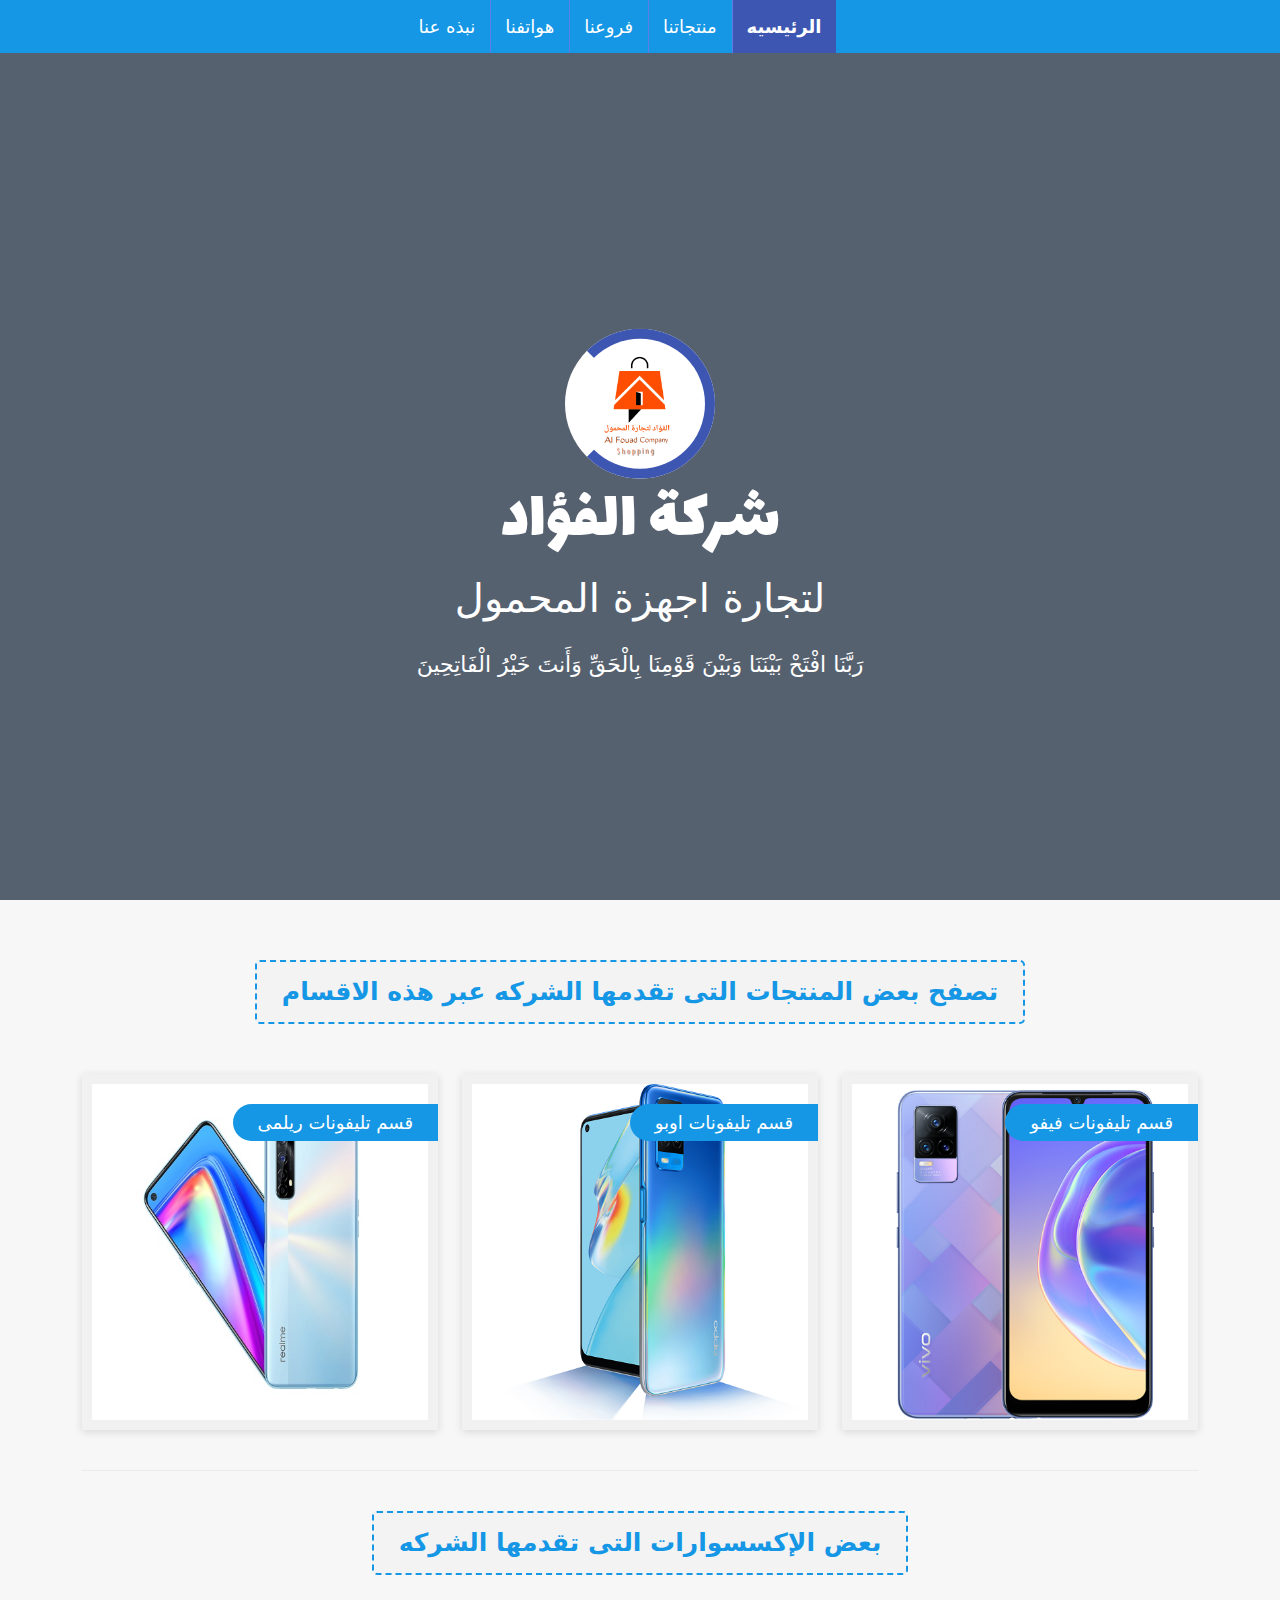
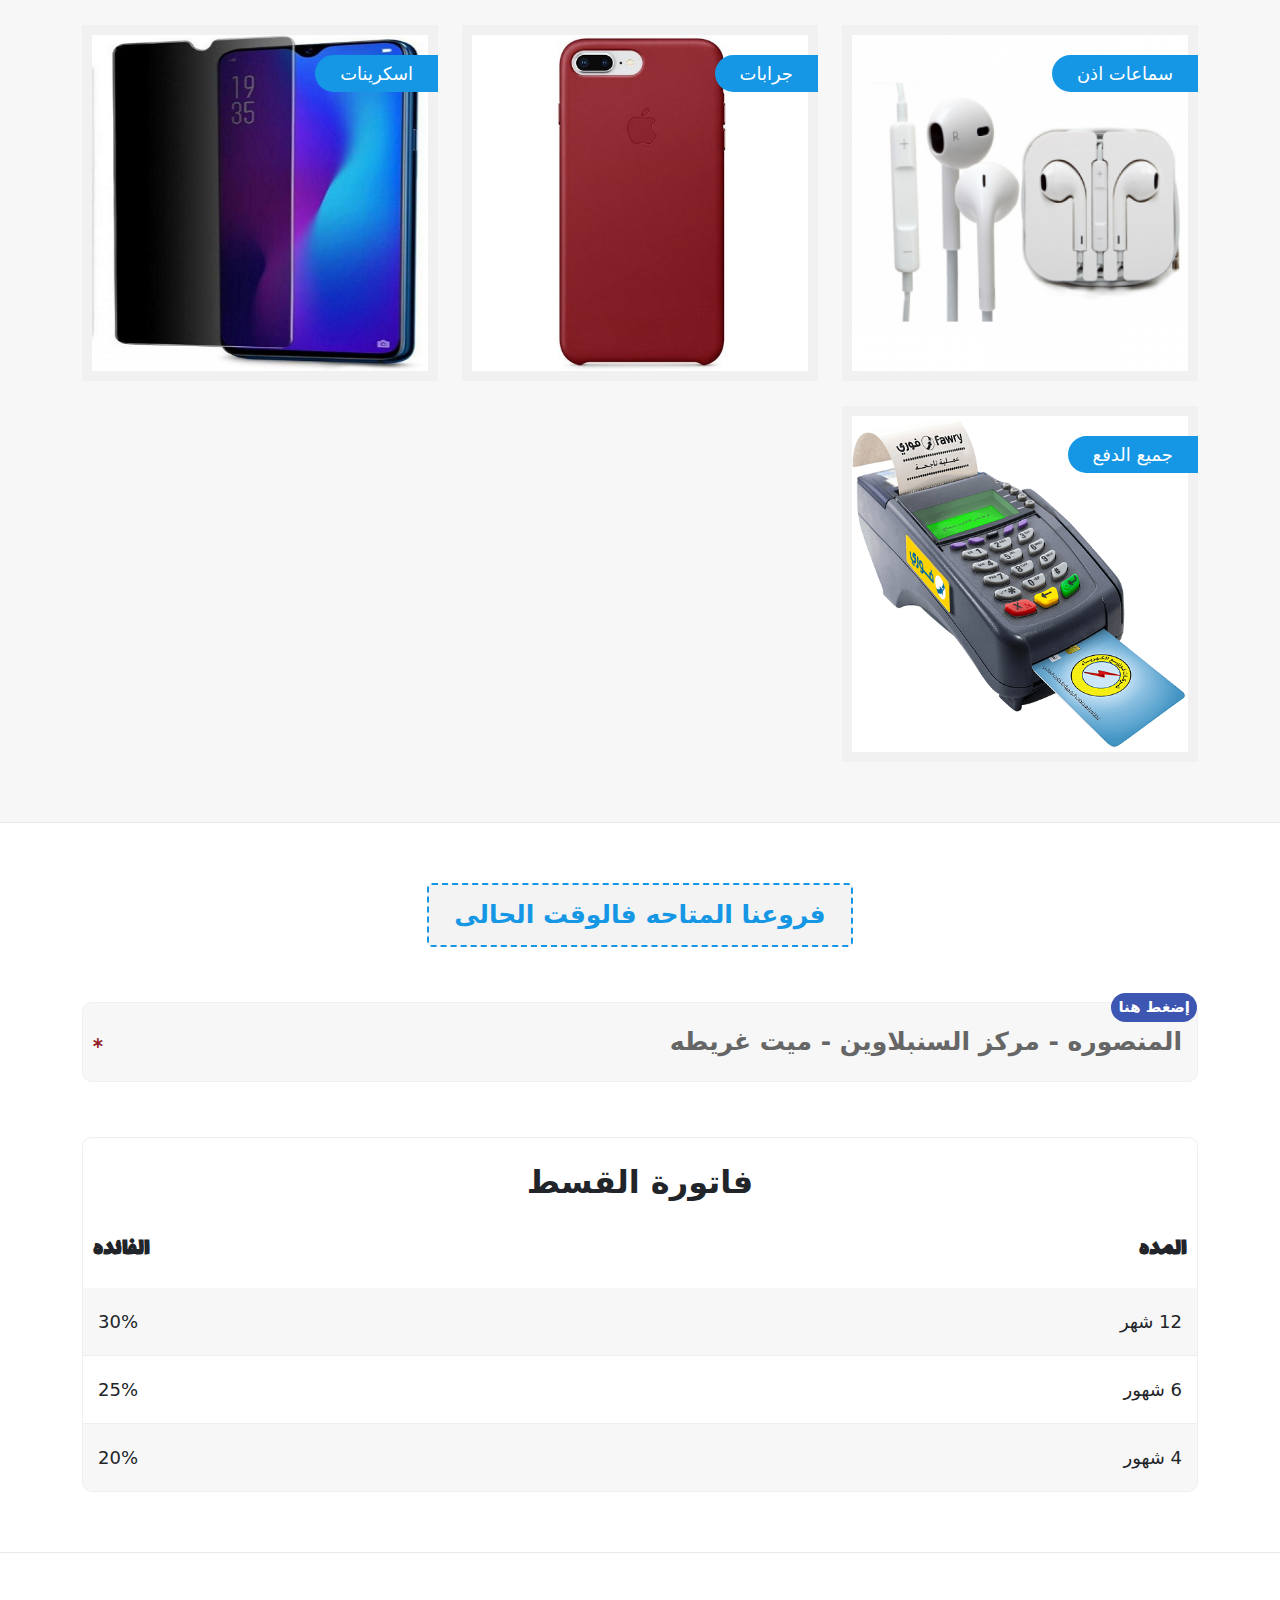
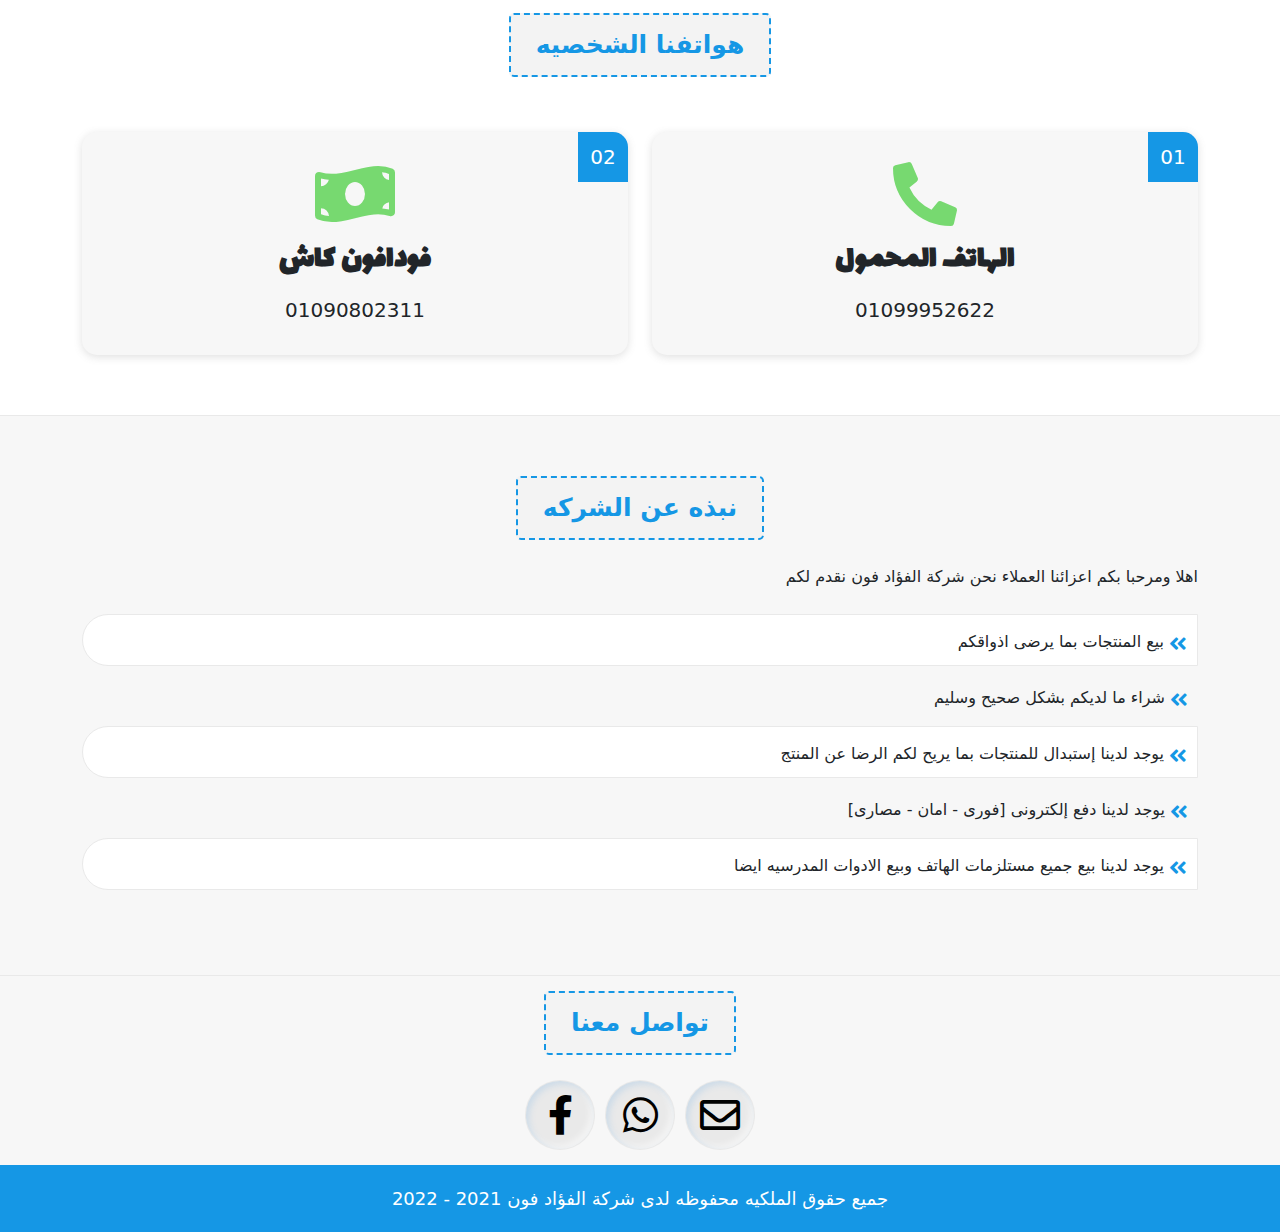
==== commit ded3a452: "Update index.html" ====
--- a/index.html
+++ b/index.html
@@ -30,16 +30,16 @@
             <a class="nav-link active" href="#home">الرئيسيه</a>
           </li>
           <li class="nav-item">
+            <a class="nav-link" href="#products">منتجاتنا</a>
+          </li>
+          <li class="nav-item">
+            <a class="nav-link" href="#branch">فروعنا</a>
+          </li>
+          <li class="nav-item">
+            <a class="nav-link" href="#myphone">هواتفنا</a>
+          </li>
+          <li class="nav-item">
             <a class="nav-link" href="#about">نبذه عنا</a>
-          </li>
-          <li class="nav-item">
-            <a class="nav-link" href="#branch">فروعنا</a>
-          </li>
-          <li class="nav-item">
-            <a class="nav-link" href="#products">منتجاتنا</a>
-          </li>
-          <li class="nav-item">
-            <a class="nav-link" href="#myphone">هواتفنا</a>
           </li>
         </ul>
       </div>
@@ -62,13 +62,131 @@
     </div>
   </div>
   <!-- End Header -->
+  <!-- Start Products -->
+  <div class="products" id="products">
+    <div class="container">
+      <h2 class="main-heading">تصفح بعض المنتجات التى تقدمها الشركه عبر هذه الاقسام</h2>
+      <div class="row">
+        <div class="col-xs-12 col-md-6 col-lg-4">
+          <a href="vivo.html">
+            <div class="box shadow">
+              <span>قسم تليفونات فيفو</span>
+              <img src="img/pro01.png" />
+            </div>
+          </a>
+        </div>
+        <div class="col-xs-12 col-md-6 col-lg-4">
+          <a href="oppo.html">
+            <div class="box shadow">
+              <span>قسم تليفونات اوبو</span>
+              <img src="img/pro02.png" />
+            </div>
+          </a>
+        </div>
+        <div class="col-xs-12 col-md-6 col-lg-4">
+          <div class="box shadow">
+            <span>قسم تليفونات ريلمى</span>
+            <img src="img/pro03.png" />
+          </div>
+        </div>
+      </div>
+      <hr />
+      <h2 class="main-heading">بعض الإكسسوارات التى تقدمها الشركه</h2>
+      <div class="row">
+        <div class="col-xs-12 col-md-6 col-lg-4">
+          <div class="box">
+            <span>سماعات اذن</span>
+            <img src="img/pro04.png" />
+          </div>
+        </div>
+        <div class="col-xs-12 col-md-6 col-lg-4">
+          <div class="box">
+            <span>جرابات</span>
+            <img src="img/pro05.png" />
+          </div>
+        </div>
+        <div class="col-xs-12 col-md-6 col-lg-4">
+          <div class="box">
+            <span>اسكرينات</span>
+            <img src="img/pro06.png" />
+          </div>
+        </div>
+        <div class="col-xs-12 col-md-6 col-lg-4">
+          <div class="box">
+            <span>جميع الدفع</span>
+            <img src="img/pro07.png" />
+          </div>
+        </div>
+      </div>
+    </div>
+  </div>
+  <!-- End Products -->
+  <!-- Start Branch -->
+  <div class="branch" id="branch">
+    <div class="container">
+      <h2 class="main-heading">فروعنا المتاحه فالوقت الحالى</h2>
+      <div class="link">
+        <a href="https://goo.gl/maps/FKFVZFaXJGB1z1bD8" target="_blank">
+          <p class="text-right">المنصوره - مركز السنبلاوين - ميت غريطه</p>
+        </a>
+      </div>
+      <div class="price">
+        <div class="box">
+          <h2>فاتورة القسط</h2>
+          <div class="price-info">
+            <p>المده</p>
+            <p>الفائده</p>
+          </div>
+          <div class="datials-info-price">
+            <div class="div">
+              <p>12 شهر</p>
+              <p>30%</p>
+            </div>
+            <div class="div">
+              <p>6 شهور</p>
+              <p>25%</p>
+            </div>
+            <div class="div">
+              <p>4 شهور</p>
+              <p>20%</p>
+            </div>
+          </div>
+        </div>
+      </div>
+    </div>
+  </div>
+  <!-- End Branch -->
+  <!-- Start Myphone -->
+  <div class="myphone text-center" id="myphone">
+    <div class="container">
+      <h2 class="main-heading">هواتفنا الشخصيه</h2>
+      <div class="row">
+        <div class="col-xs-12 col-md-6 col-lg-6">
+          <div class="box">
+            <span>01</span>
+            <i class="fas fa-phone-alt fa-4x fa-fw"></i>
+            <h2>الهاتف المحمول</h2>
+            <p>01099952622</p>
+          </div>
+        </div>
+        <div class="col-xs-12 col-md-6 col-lg-6">
+          <div class="box">
+            <span>02</span>
+            <i class="fas fa-money-bill-wave fa-4x fa-fw"></i>
+            <h2>فودافون كاش</h2>
+            <p>01090802311</p>
+          </div>
+        </div>
+      </div>
+    </div>
+  </div>
+  <!-- End Myphone -->
   <!-- Start About -->
   <div class="about" id="about">
     <div class="container">
       <h2 class="main-heading">نبذه عن الشركه</h2>
+      <p>اهلا ومرحبا بكم اعزائنا العملاء نحن شركة الفؤاد فون نقدم لكم</p>
       <div class="info-content text-right">
-        <h1>نرحب بكم</h1>
-        <p>اهلا ومرحبا بكم اعزائنا العملاء نحن شركة الفؤاد فون نقدم لكم:</p>
         <ul class="list-unstyled list-info">
           <li>بيع المنتجات بما يرضى اذواقكم</li>
           <li>شراء ما لديكم بشكل صحيح وسليم</li>
@@ -80,125 +198,6 @@
     </div>
   </div>
   <!-- End About -->
-  <!-- Start Branch -->
-  <div class="branch" id="branch">
-    <div class="container">
-      <h2 class="main-heading">فروعنا المتاحه فالوقت الحالى</h2>
-      <div class="link">
-        <a href="https://goo.gl/maps/FKFVZFaXJGB1z1bD8" target="_blank">
-          <p class="text-right">المنصوره - مركز السنبلاوين - ميت غريطه</p>
-        </a>
-      </div>
-      <div class="price">
-        <div class="box">
-          <h2>فاتورة القسط</h2>
-          <div class="price-info">
-            <p>المده</p>
-            <p>الفائده</p>
-          </div>
-          <div class="datials-info-price">
-            <div class="div">
-              <p>12 شهر</p>
-              <p>30%</p>
-            </div>
-            <div class="div">
-              <p>6 شهور</p>
-              <p>25%</p>
-            </div>
-            <div class="div">
-              <p>4 شهور</p>
-              <p>20%</p>
-            </div>
-          </div>
-        </div>
-      </div>
-    </div>
-  </div>
-  <!-- End Branch -->
-  <!-- Start Products -->
-  <div class="products" id="products">
-    <div class="container">
-      <h2 class="main-heading">تصفح بعض المنتجات التى تقدمها الشركه عبر هذه الاقسام</h2>
-      <div class="row">
-        <div class="col-xs-12 col-md-6 col-lg-4">
-          <a href="vivo.html">
-            <div class="box shadow">
-              <span>قسم تليفونات فيفو</span>
-              <img src="img/pro01.png" />
-            </div>
-          </a>
-        </div>
-        <div class="col-xs-12 col-md-6 col-lg-4">
-          <a href="oppo.html">
-            <div class="box shadow">
-              <span>قسم تليفونات اوبو</span>
-              <img src="img/pro02.png" />
-            </div>
-          </a>
-        </div>
-        <div class="col-xs-12 col-md-6 col-lg-4">
-          <div class="box shadow">
-            <span>قسم تليفونات ريلمى</span>
-            <img src="img/pro03.png" />
-          </div>
-        </div>
-      </div>
-      <hr />
-      <h2 class="main-heading">بعض الإكسسوارات التى تقدمها الشركه</h2>
-      <div class="row">
-        <div class="col-xs-12 col-md-6 col-lg-4">
-          <div class="box">
-            <span>سماعات اذن</span>
-            <img src="img/pro04.png" />
-          </div>
-        </div>
-        <div class="col-xs-12 col-md-6 col-lg-4">
-          <div class="box">
-            <span>جرابات</span>
-            <img src="img/pro05.png" />
-          </div>
-        </div>
-        <div class="col-xs-12 col-md-6 col-lg-4">
-          <div class="box">
-            <span>اسكرينات</span>
-            <img src="img/pro06.png" />
-          </div>
-        </div>
-        <div class="col-xs-12 col-md-6 col-lg-4">
-          <div class="box">
-            <span>جميع الدفع</span>
-            <img src="img/pro07.png" />
-          </div>
-        </div>
-      </div>
-    </div>
-  </div>
-  <!-- End Products -->
-  <!-- Start Myphone -->
-  <div class="myphone text-center" id="myphone">
-    <div class="container">
-      <h2 class="main-heading">هواتفنا الشخصيه</h2>
-      <div class="row">
-        <div class="col-xs-12 col-md-6 col-lg-6">
-          <div class="box">
-            <span>01</span>
-            <i class="fas fa-phone-alt fa-4x fa-fw"></i>
-            <h2>الهاتف المحمول</h2>
-            <p>01099952622</p>
-          </div>
-        </div>
-        <div class="col-xs-12 col-md-6 col-lg-6">
-          <div class="box">
-            <span>02</span>
-            <i class="fas fa-money-bill-wave fa-4x fa-fw"></i>
-            <h2>فودافون كاش</h2>
-            <p>01090802311</p>
-          </div>
-        </div>
-      </div>
-    </div>
-  </div>
-  <!-- End Myphone -->
   <!-- Start Main Social -->
   <div class="contact">
     <div class="container">
--- a/css/style.css
+++ b/css/style.css
@@ -5,7 +5,6 @@
 }
 
 body {
-  font-family: 'Open Sans', 'Scheherazade New';
   direction: rtl
 }
 
@@ -41,18 +40,18 @@
   width: fit-content;
   margin: 0 auto 25px;
   font-size: 25px;
-  padding: 20px;
+  padding: 15px 25px;
   border-radius: 5px;
   color: var(--main-color);
-  background: #f3f3f3
+  background: #f3f3f3;
+  border: 2px dashed var(--main-color)
 }
 
 .disc {
   max-width: 700px;
   margin: 10px auto 0;
   color: #B91646;
-  font-size: 20px;
-  font-weight: bold
+  font-size: 20px
 }
 
 .go-link-form {
@@ -217,29 +216,6 @@
   font-size: 22px
 }
 
-.header .info .go-down {
-  position: absolute;
-  bottom: -100px;
-  left: 50%;
-  color: var(--main-color);
-  transform: translateX(-50%);
-  font-size: 25px
-}
-
-.header .info .go-down i {
-  position: relative;
-  animation: up-and-down 2s infinite
-}
-
-@keyframes up-and-down {
-  0%, 10%, 20%, 30%, 50%, 80%, 100% {
-    transform: translateY(0)
-  }
-  40%, 60% {
-    transform: translateY(-15px)
-  }
-}
-
 /* End Header */
 
 /* Start About */
@@ -347,10 +323,6 @@
   cursor: pointer
 }
 
-.branch .price .box {
-  margin-bottom: 25px
-}
-
 .branch .price .box h2 {
   font-weight: 600;
   margin: 0 auto 30px;
@@ -429,7 +401,6 @@
   padding: 5px 25px;
   background: var(--main-color);
   color: #fff;
-  font-weight: bold;
   font-size: 18px;
   border-radius: 50px 0 0 50px
 }
@@ -454,6 +425,11 @@
 
 .products .box img {
   max-width: 100%
+}
+
+.products hr {
+  border-top: 1px solid #cbcbcb;
+  margin: 40px 0
 }
 
 /* End Products */
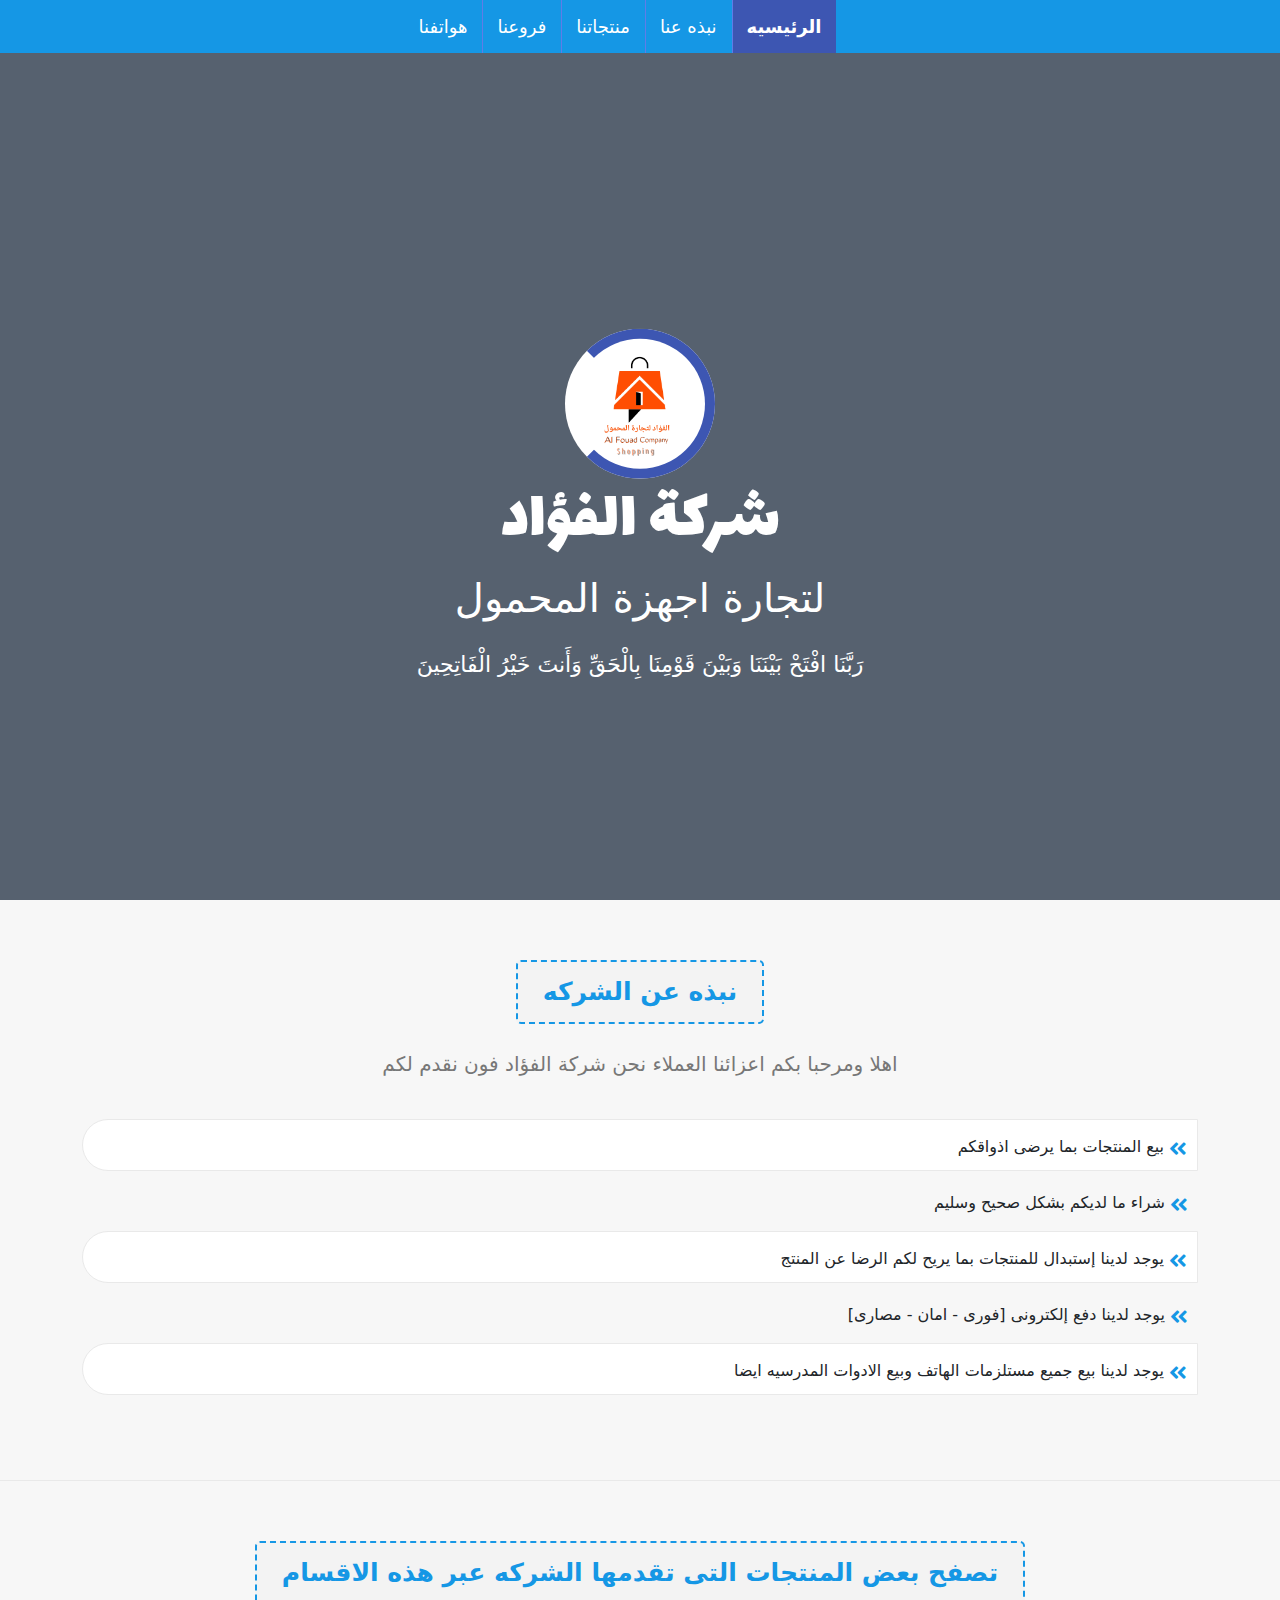
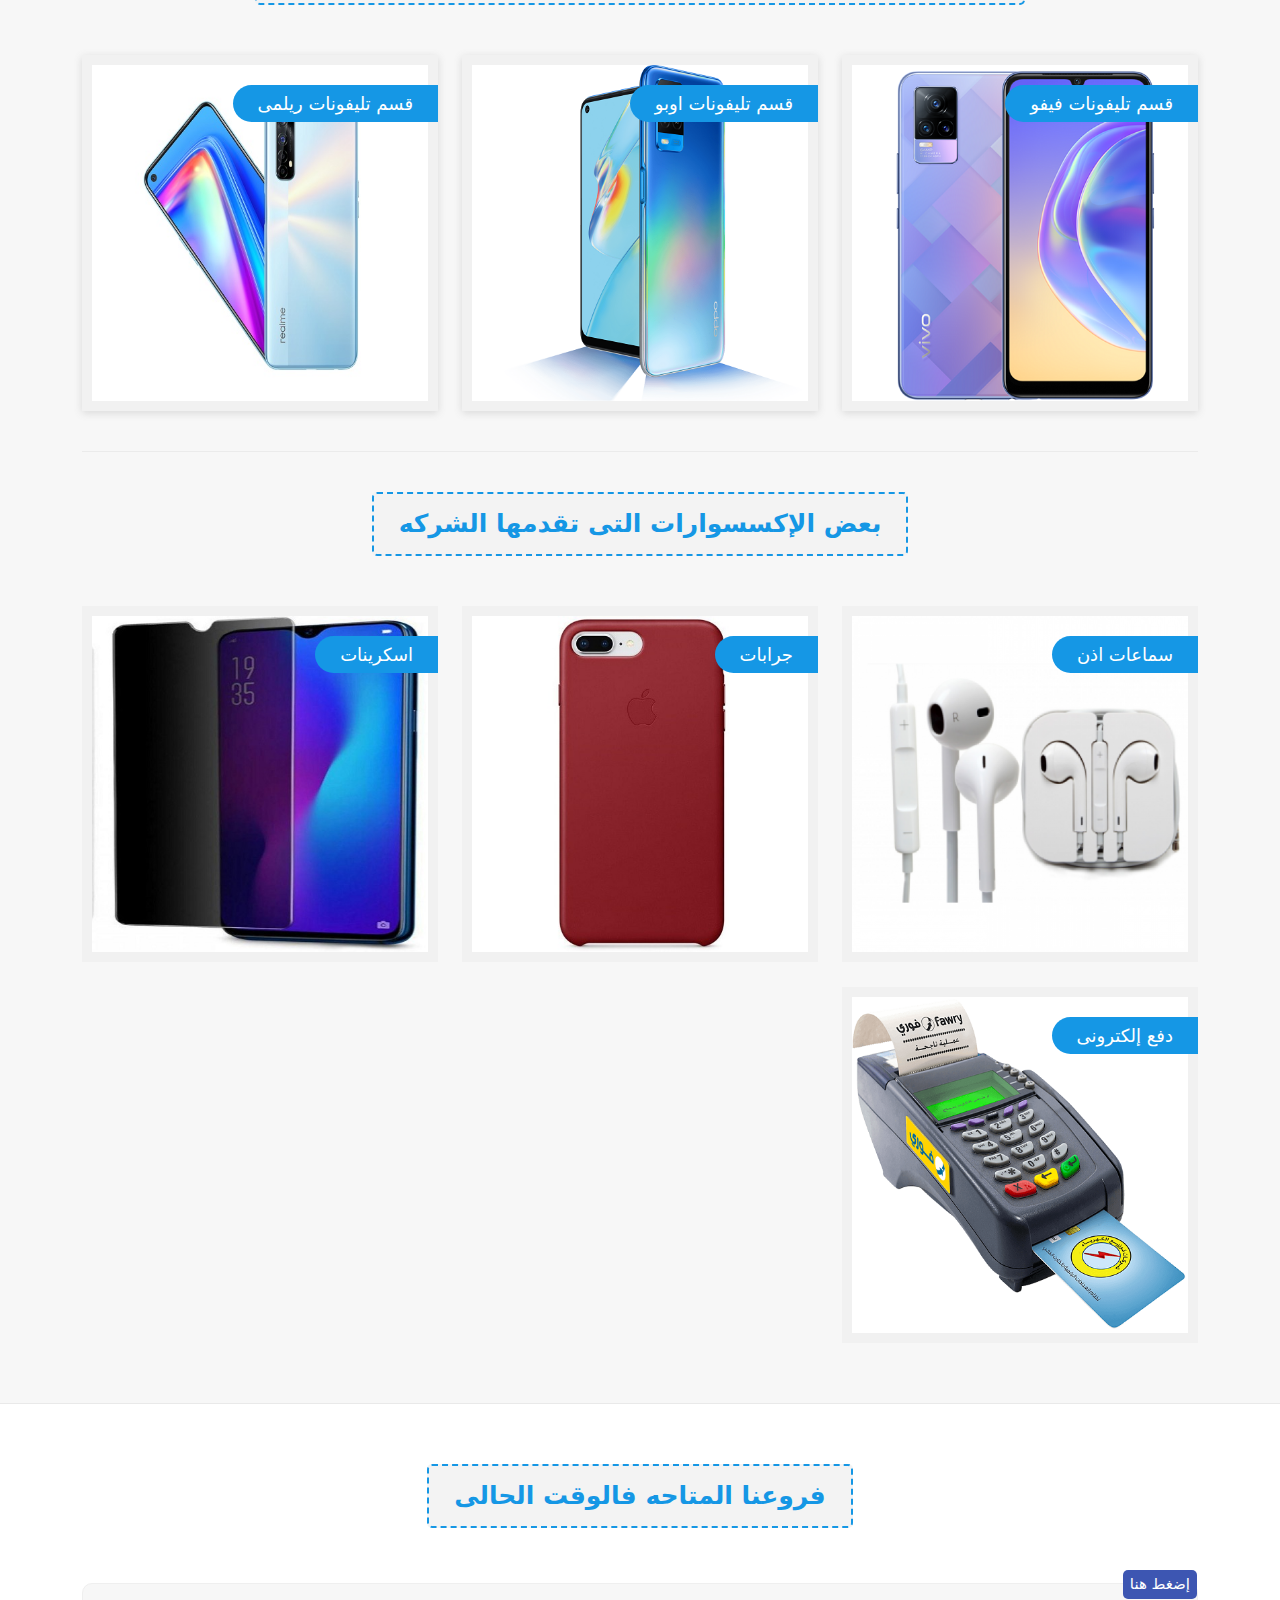
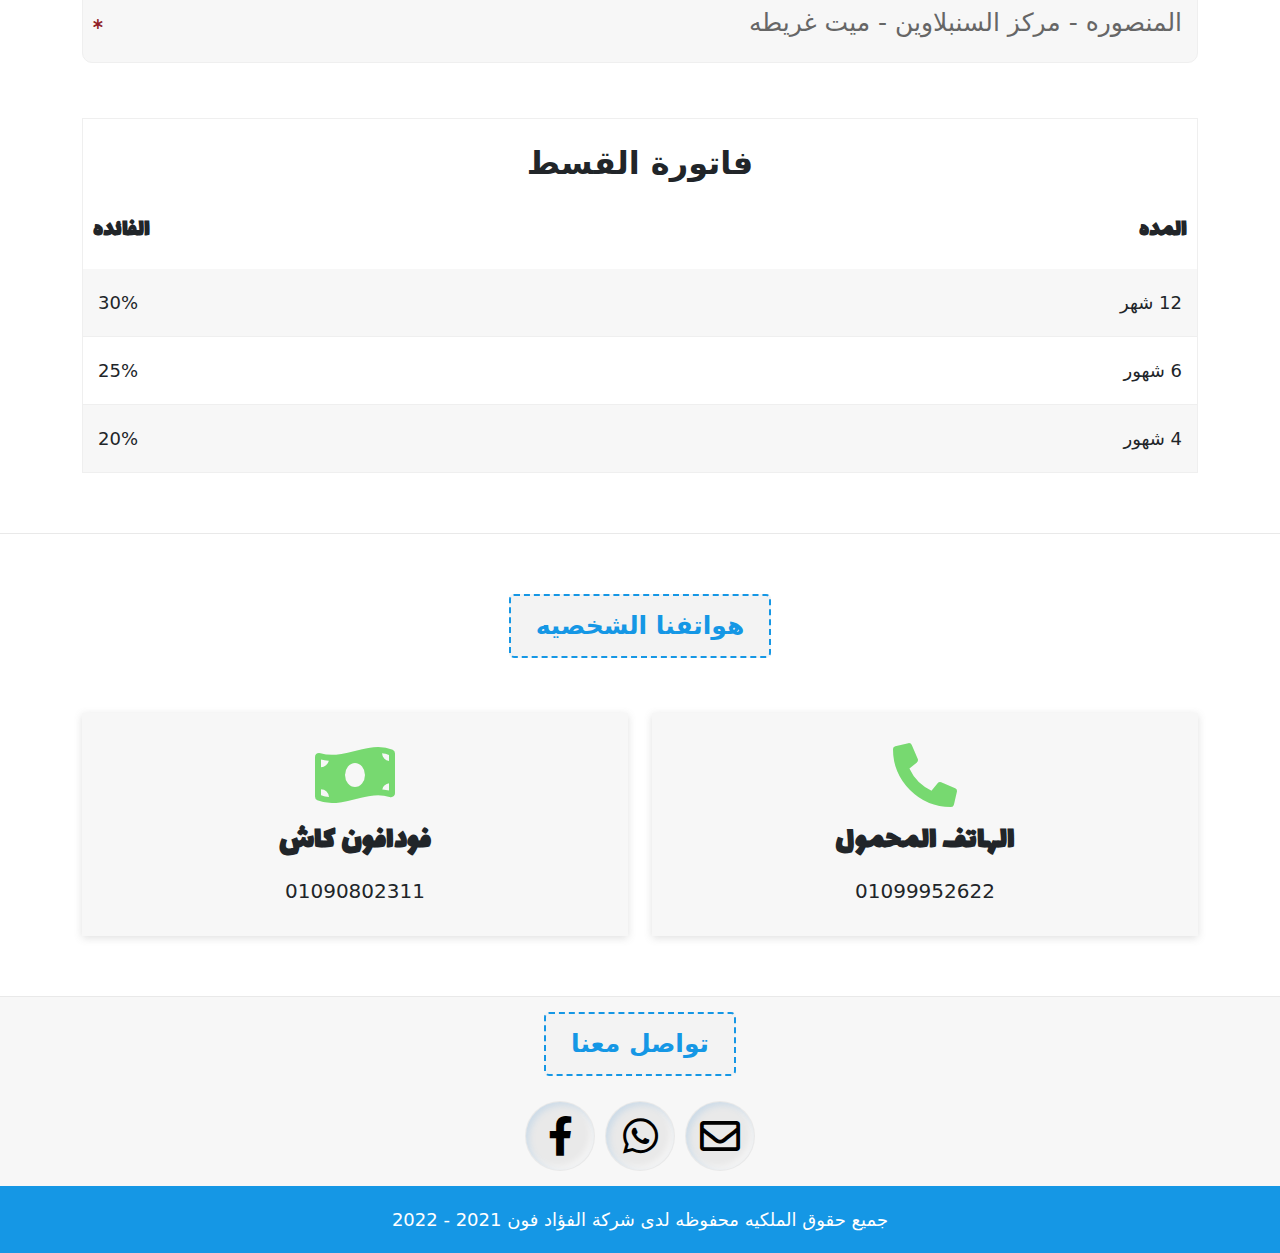
==== commit 0967c54b: "Update index.html" ====
--- a/index.html
+++ b/index.html
@@ -30,6 +30,9 @@
             <a class="nav-link active" href="#home">الرئيسيه</a>
           </li>
           <li class="nav-item">
+            <a class="nav-link" href="#about">نبذه عنا</a>
+          </li>
+          <li class="nav-item">
             <a class="nav-link" href="#products">منتجاتنا</a>
           </li>
           <li class="nav-item">
@@ -37,9 +40,6 @@
           </li>
           <li class="nav-item">
             <a class="nav-link" href="#myphone">هواتفنا</a>
-          </li>
-          <li class="nav-item">
-            <a class="nav-link" href="#about">نبذه عنا</a>
           </li>
         </ul>
       </div>
@@ -62,125 +62,6 @@
     </div>
   </div>
   <!-- End Header -->
-  <!-- Start Products -->
-  <div class="products" id="products">
-    <div class="container">
-      <h2 class="main-heading">تصفح بعض المنتجات التى تقدمها الشركه عبر هذه الاقسام</h2>
-      <div class="row">
-        <div class="col-xs-12 col-md-6 col-lg-4">
-          <a href="vivo.html">
-            <div class="box shadow">
-              <span>قسم تليفونات فيفو</span>
-              <img src="img/pro01.png" />
-            </div>
-          </a>
-        </div>
-        <div class="col-xs-12 col-md-6 col-lg-4">
-          <a href="oppo.html">
-            <div class="box shadow">
-              <span>قسم تليفونات اوبو</span>
-              <img src="img/pro02.png" />
-            </div>
-          </a>
-        </div>
-        <div class="col-xs-12 col-md-6 col-lg-4">
-          <div class="box shadow">
-            <span>قسم تليفونات ريلمى</span>
-            <img src="img/pro03.png" />
-          </div>
-        </div>
-      </div>
-      <hr />
-      <h2 class="main-heading">بعض الإكسسوارات التى تقدمها الشركه</h2>
-      <div class="row">
-        <div class="col-xs-12 col-md-6 col-lg-4">
-          <div class="box">
-            <span>سماعات اذن</span>
-            <img src="img/pro04.png" />
-          </div>
-        </div>
-        <div class="col-xs-12 col-md-6 col-lg-4">
-          <div class="box">
-            <span>جرابات</span>
-            <img src="img/pro05.png" />
-          </div>
-        </div>
-        <div class="col-xs-12 col-md-6 col-lg-4">
-          <div class="box">
-            <span>اسكرينات</span>
-            <img src="img/pro06.png" />
-          </div>
-        </div>
-        <div class="col-xs-12 col-md-6 col-lg-4">
-          <div class="box">
-            <span>جميع الدفع</span>
-            <img src="img/pro07.png" />
-          </div>
-        </div>
-      </div>
-    </div>
-  </div>
-  <!-- End Products -->
-  <!-- Start Branch -->
-  <div class="branch" id="branch">
-    <div class="container">
-      <h2 class="main-heading">فروعنا المتاحه فالوقت الحالى</h2>
-      <div class="link">
-        <a href="https://goo.gl/maps/FKFVZFaXJGB1z1bD8" target="_blank">
-          <p class="text-right">المنصوره - مركز السنبلاوين - ميت غريطه</p>
-        </a>
-      </div>
-      <div class="price">
-        <div class="box">
-          <h2>فاتورة القسط</h2>
-          <div class="price-info">
-            <p>المده</p>
-            <p>الفائده</p>
-          </div>
-          <div class="datials-info-price">
-            <div class="div">
-              <p>12 شهر</p>
-              <p>30%</p>
-            </div>
-            <div class="div">
-              <p>6 شهور</p>
-              <p>25%</p>
-            </div>
-            <div class="div">
-              <p>4 شهور</p>
-              <p>20%</p>
-            </div>
-          </div>
-        </div>
-      </div>
-    </div>
-  </div>
-  <!-- End Branch -->
-  <!-- Start Myphone -->
-  <div class="myphone text-center" id="myphone">
-    <div class="container">
-      <h2 class="main-heading">هواتفنا الشخصيه</h2>
-      <div class="row">
-        <div class="col-xs-12 col-md-6 col-lg-6">
-          <div class="box">
-            <span>01</span>
-            <i class="fas fa-phone-alt fa-4x fa-fw"></i>
-            <h2>الهاتف المحمول</h2>
-            <p>01099952622</p>
-          </div>
-        </div>
-        <div class="col-xs-12 col-md-6 col-lg-6">
-          <div class="box">
-            <span>02</span>
-            <i class="fas fa-money-bill-wave fa-4x fa-fw"></i>
-            <h2>فودافون كاش</h2>
-            <p>01090802311</p>
-          </div>
-        </div>
-      </div>
-    </div>
-  </div>
-  <!-- End Myphone -->
   <!-- Start About -->
   <div class="about" id="about">
     <div class="container">
@@ -198,6 +79,125 @@
     </div>
   </div>
   <!-- End About -->
+  <!-- Start Products -->
+  <div class="products" id="products">
+    <div class="container">
+      <h2 class="main-heading">تصفح بعض المنتجات التى تقدمها الشركه عبر هذه الاقسام</h2>
+      <div class="row">
+        <div class="col-xs-12 col-md-6 col-lg-4">
+          <a href="vivo.html">
+            <div class="box shadow">
+              <span>قسم تليفونات فيفو</span>
+              <img src="img/pro01.png" />
+            </div>
+          </a>
+        </div>
+        <div class="col-xs-12 col-md-6 col-lg-4">
+          <a href="oppo.html">
+            <div class="box shadow">
+              <span>قسم تليفونات اوبو</span>
+              <img src="img/pro02.png" />
+            </div>
+          </a>
+        </div>
+        <div class="col-xs-12 col-md-6 col-lg-4">
+          <div class="box shadow">
+            <span>قسم تليفونات ريلمى</span>
+            <img src="img/pro03.png" />
+          </div>
+        </div>
+      </div>
+      <hr />
+      <h2 class="main-heading">بعض الإكسسوارات التى تقدمها الشركه</h2>
+      <div class="row">
+        <div class="col-xs-12 col-md-6 col-lg-4">
+          <div class="box">
+            <span>سماعات اذن</span>
+            <img src="img/pro04.png" />
+          </div>
+        </div>
+        <div class="col-xs-12 col-md-6 col-lg-4">
+          <div class="box">
+            <span>جرابات</span>
+            <img src="img/pro05.png" />
+          </div>
+        </div>
+        <div class="col-xs-12 col-md-6 col-lg-4">
+          <div class="box">
+            <span>اسكرينات</span>
+            <img src="img/pro06.png" />
+          </div>
+        </div>
+        <div class="col-xs-12 col-md-6 col-lg-4">
+          <div class="box">
+            <span>دفع إلكترونى</span>
+            <img src="img/pro07.png" />
+          </div>
+        </div>
+      </div>
+    </div>
+  </div>
+  <!-- End Products -->
+  <!-- Start Branch -->
+  <div class="branch" id="branch">
+    <div class="container">
+      <h2 class="main-heading">فروعنا المتاحه فالوقت الحالى</h2>
+      <div class="link">
+        <a href="https://goo.gl/maps/FKFVZFaXJGB1z1bD8" target="_blank">
+          <p class="text-right">المنصوره - مركز السنبلاوين - ميت غريطه</p>
+        </a>
+      </div>
+      <div class="price">
+        <div class="box">
+          <h2>فاتورة القسط</h2>
+          <div class="price-info">
+            <p>المده</p>
+            <p>الفائده</p>
+          </div>
+          <div class="datials-info-price">
+            <div class="div">
+              <p>12 شهر</p>
+              <p>30%</p>
+            </div>
+            <div class="div">
+              <p>6 شهور</p>
+              <p>25%</p>
+            </div>
+            <div class="div">
+              <p>4 شهور</p>
+              <p>20%</p>
+            </div>
+          </div>
+        </div>
+      </div>
+    </div>
+  </div>
+  <!-- End Branch -->
+  <!-- Start Myphone -->
+  <div class="myphone text-center" id="myphone">
+    <div class="container">
+      <h2 class="main-heading">هواتفنا الشخصيه</h2>
+      <div class="row">
+        <div class="col-xs-12 col-md-6 col-lg-6">
+          <div class="box">
+            <span>01</span>
+            <i class="fas fa-phone-alt fa-4x fa-fw"></i>
+            <h2>الهاتف المحمول</h2>
+            <p>01099952622</p>
+          </div>
+        </div>
+        <div class="col-xs-12 col-md-6 col-lg-6">
+          <div class="box">
+            <span>02</span>
+            <i class="fas fa-money-bill-wave fa-4x fa-fw"></i>
+            <h2>فودافون كاش</h2>
+            <p>01090802311</p>
+          </div>
+        </div>
+      </div>
+    </div>
+  </div>
+  <!-- End Myphone -->
   <!-- Start Main Social -->
   <div class="contact">
     <div class="container">
--- a/css/style.css
+++ b/css/style.css
@@ -218,6 +218,207 @@
 
 /* End Header */
 
+/* Start Products */
+
+.products {
+  padding: 60px 0;
+  background: #f7f7f7;
+  border-bottom: 1px solid #e9e9e9
+}
+
+.products .box {
+  background: #f1f1f1;
+  padding: 10px;
+  margin: 25px 0 0;
+  position: relative;
+  z-index: 1;
+  overflow: hidden
+}
+
+.products .box.shadow {
+  box-shadow: rgb(99 99 99 / 20%) 0px 2px 8px 0px !important;
+}
+
+.products .box span {
+  position: absolute;
+  top: 30px;
+  right: 0;
+  padding: 5px 25px;
+  background: var(--main-color);
+  color: #fff;
+  font-size: 18px;
+  border-radius: 50px 0 0 50px
+}
+
+.products .box::before {
+  content: "";
+  position: absolute;
+  top: 50%;
+  left: 50%;
+  transform: translate(-50%, -50%);
+  width: 0;
+  height: 0;
+  background: rgba(255, 255, 255, 0.2);
+  transition: .7s;
+  cursor: pointer
+}
+
+.products .box:hover::before {
+  width: 200%;
+  height: 200%
+}
+
+.products .box img {
+  max-width: 100%
+}
+
+.products hr {
+  border-top: 1px solid #cbcbcb;
+  margin: 40px 0
+}
+
+/* End Products */
+
+/* Start Bransh */
+
+.branch {
+  padding: 60px 0;
+  border-bottom: 1px solid #e9e9e9
+}
+
+.branch .link p {
+  background: #f7f7f7;
+  padding: 20px 15px;
+  font-size: 25px;
+  border: 1px solid #efefef;
+  border-radius: 10px;
+  margin: 55px 0;
+  position: relative;
+  cursor: pointer;
+  letter-spacing: -1px
+}
+
+.branch .link p::before {
+  content: "\f069";
+  font-family: "Font Awesome 5 Free";
+  font-weight: 900;
+  color: #911F27;
+  position: absolute;
+  top: 33px;
+  left: 10px;
+  font-size: 10px
+}
+
+.branch .link p::after {
+  content: "إضغط هنا";
+  background: var(--bg-scroll);
+  position: absolute;
+  top: -14px;
+  right: 0;
+  font-size: 15px;
+  color: #fff;
+  padding: 3px 7px;
+  border-radius: 5px
+}
+
+.branch .link a {
+  text-decoration: none;
+  color: #666
+}
+
+.branch .price .box h2 {
+  font-weight: 600;
+  margin: 0 auto 30px;
+  width: fit-content
+}
+
+.branch .price .box {
+  border: 1px solid #efefef;
+  padding: 25px 0 0
+}
+
+.branch .price .box .price-info {
+  display: flex;
+  justify-content: space-between
+}
+
+.branch .price .box .price-info p {
+  font-weight: bold;
+  font-family: 'Lalezar';
+  margin: 0;
+  margin-bottom: 20px;
+  font-size: 25px;
+  padding: 0 10px
+}
+
+.branch .price .box .datials-info-price .div {
+  display: flex;
+  justify-content: space-between;
+  align-items: center;
+  border-bottom: 1px solid #efefef;
+  padding: 20px 15px
+}
+
+.branch .price .box .datials-info-price .div:nth-child(odd) {
+  background: #f7f7f7
+}
+
+.branch .price .box .datials-info-price .div:last-child {
+  border: 0
+}
+
+.branch .price .box .datials-info-price .div p {
+  margin: 0;
+  font-size: 18px
+}
+
+/* End Bransh */
+
+/* Start Myphome */
+
+.myphone {
+  padding: 60px 0;
+  border-bottom: 1px solid #e9e9e9
+}
+
+.myphone .box {
+  background: #f7f7f7;
+  box-shadow: rgba(99, 99, 99, 0.2) 0px 2px 8px 0px;
+  padding: 30px;
+  margin-top: 30px
+}
+
+.myphone .box span {
+  position: absolute;
+  top: 0;
+  right: 0;
+  width: 50px;
+  height: 50px;
+  display: flex;
+  justify-content: center;
+  align-items: center;
+  background: var(--main-color);
+  color: #fff;
+  font-size: 20px
+}
+
+.myphone .box i {
+  color: #77D970
+}
+
+.myphone .box h2 {
+  margin: 15px 0 0;
+  font-weight: bold;
+  font-family: 'Lalezar'
+}
+
+.myphone .box p {
+  margin: 15px 0 0;
+  font-size: 20px
+}
+
+/* End Myphome */
+
 /* Start About */
 
 .about {
@@ -226,23 +427,16 @@
   border-bottom: 1px solid #e9e9e9
 }
 
+.about p {
+  margin: 0;
+  margin-bottom: 40px;
+  color: #777;
+  font-size: 20px;
+  text-align: center
+}
+
 .about .info-content {
   margin: 25px 0
-}
-
-.about .info-content h1 {
-  font-weight: bold;
-  font-family: 'Lalezar';
-  margin: 0;
-  margin-bottom: 10px;
-  font-size: 50px
-}
-
-.about .info-content p {
-  margin: 0;
-  margin-bottom: 10px;
-  color: #777;
-  font-size: 25px
 }
 
 .about .info-content .list-info {
@@ -274,233 +468,6 @@
 }
 
 /* End About */
-
-/* Start Bransh */
-
-.branch {
-  padding: 60px 0;
-  border-bottom: 1px solid #e9e9e9
-}
-
-.branch .link p::before {
-  content: "\f069";
-  font-family: "Font Awesome 5 Free";
-  font-weight: 900;
-  color: #911F27;
-  position: absolute;
-  top: 33px;
-  left: 10px;
-  font-size: 10px
-}
-
-.branch .link p::after {
-  content: "إضغط هنا";
-  color: #000;
-  background: var(--bg-scroll);
-  position: absolute;
-  top: -10px;
-  right: 0;
-  font-size: 15px;
-  color: #fff;
-  padding: 3px 7px;
-  border-radius: 50px
-}
-
-.branch .link a {
-  text-decoration: none;
-  color: #666
-}
-
-.branch .link p {
-  background: #f7f7f7;
-  padding: 20px 15px;
-  font-size: 25px;
-  font-weight: bold;
-  border: 1px solid #efefef;
-  border-radius: 10px;
-  margin: 55px 0;
-  position: relative;
-  cursor: pointer
-}
-
-.branch .price .box h2 {
-  font-weight: 600;
-  margin: 0 auto 30px;
-  width: fit-content
-}
-
-.branch .price .box {
-  border: 1px solid #efefef;
-  padding: 25px 0 0;
-  border-radius: 10px;
-  overflow: hidden
-}
-
-.branch .price .box .price-info {
-  display: flex;
-  justify-content: space-between
-}
-
-.branch .price .box .price-info p {
-  font-weight: bold;
-  font-family: 'Lalezar';
-  margin: 0;
-  margin-bottom: 20px;
-  font-size: 25px;
-  padding: 0 10px
-}
-
-.branch .price .box .datials-info-price .div {
-  display: flex;
-  justify-content: space-between;
-  align-items: center;
-  border-bottom: 1px solid #efefef;
-  padding: 20px 15px
-}
-
-.branch .price .box .datials-info-price .div:nth-child(odd) {
-  background: #f7f7f7
-}
-
-.branch .price .box .datials-info-price .div:last-child {
-  border: 0
-}
-
-.branch .price .box .datials-info-price .div p {
-  margin: 0;
-  font-size: 18px
-}
-
-/* End Bransh */
-
-/* Start Products */
-
-.products {
-  padding: 60px 0;
-  background: #f7f7f7;
-  border-bottom: 1px solid #e9e9e9
-}
-
-.products .box {
-  background: #f1f1f1;
-  padding: 10px;
-  margin: 25px 0 0;
-  position: relative;
-  z-index: 1;
-  overflow: hidden
-}
-
-.products .box.shadow {
-  box-shadow: rgb(99 99 99 / 20%) 0px 2px 8px 0px !important;
-}
-
-.products .box span {
-  position: absolute;
-  top: 30px;
-  right: 0;
-  padding: 5px 25px;
-  background: var(--main-color);
-  color: #fff;
-  font-size: 18px;
-  border-radius: 50px 0 0 50px
-}
-
-.products .box::before {
-  content: "";
-  position: absolute;
-  top: 50%;
-  left: 50%;
-  transform: translate(-50%, -50%);
-  width: 0;
-  height: 0;
-  background: rgba(255, 255, 255, 0.2);
-  transition: .7s;
-  cursor: pointer
-}
-
-.products .box:hover::before {
-  width: 200%;
-  height: 200%
-}
-
-.products .box img {
-  max-width: 100%
-}
-
-.products hr {
-  border-top: 1px solid #cbcbcb;
-  margin: 40px 0
-}
-
-/* End Products */
-
-/* Start Myphome */
-
-.myphone {
-  padding: 60px 0;
-  border-bottom: 1px solid #e9e9e9
-}
-
-.myphone .box {
-  background: #f7f7f7;
-  box-shadow: rgba(99, 99, 99, 0.2) 0px 2px 8px 0px;
-  position: relative;
-  z-index: 1;
-  padding: 30px;
-  overflow: hidden;
-  border-radius: 15px;
-  cursor: pointer;
-  margin-top: 30px
-}
-
-.myphone .box::before {
-  content: "";
-  position: absolute;
-  top: 50%;
-  left: 50%;
-  transform: translate(-50%, -50%);
-  width: 0;
-  height: 0;
-  background: #fff;
-  z-index: -1;
-  transition: .7s
-}
-
-.myphone .box:hover::before {
-  width: 200%;
-  height: 200%
-}
-
-.myphone .box span {
-  position: absolute;
-  top: 0;
-  right: 0;
-  width: 50px;
-  height: 50px;
-  display: flex;
-  justify-content: center;
-  align-items: center;
-  background: var(--main-color);
-  color: #fff;
-  font-size: 20px
-}
-
-.myphone .box i {
-  color: #77D970
-}
-
-.myphone .box h2 {
-  margin: 15px 0 0;
-  font-weight: bold;
-  font-family: 'Lalezar'
-}
-
-.myphone .box p {
-  margin: 15px 0 0;
-  font-size: 20px
-}
-
-/* End Myphome */
 
 /* Start Main Social */
 
--- a/css/media.css
+++ b/css/media.css
@@ -31,10 +31,6 @@
   .main-heading {
     text-align: center;
     font-size: 20px
-  }
-
-  .about .info-content p {
-    font-size: 21px
   }
 
   .branch p {
